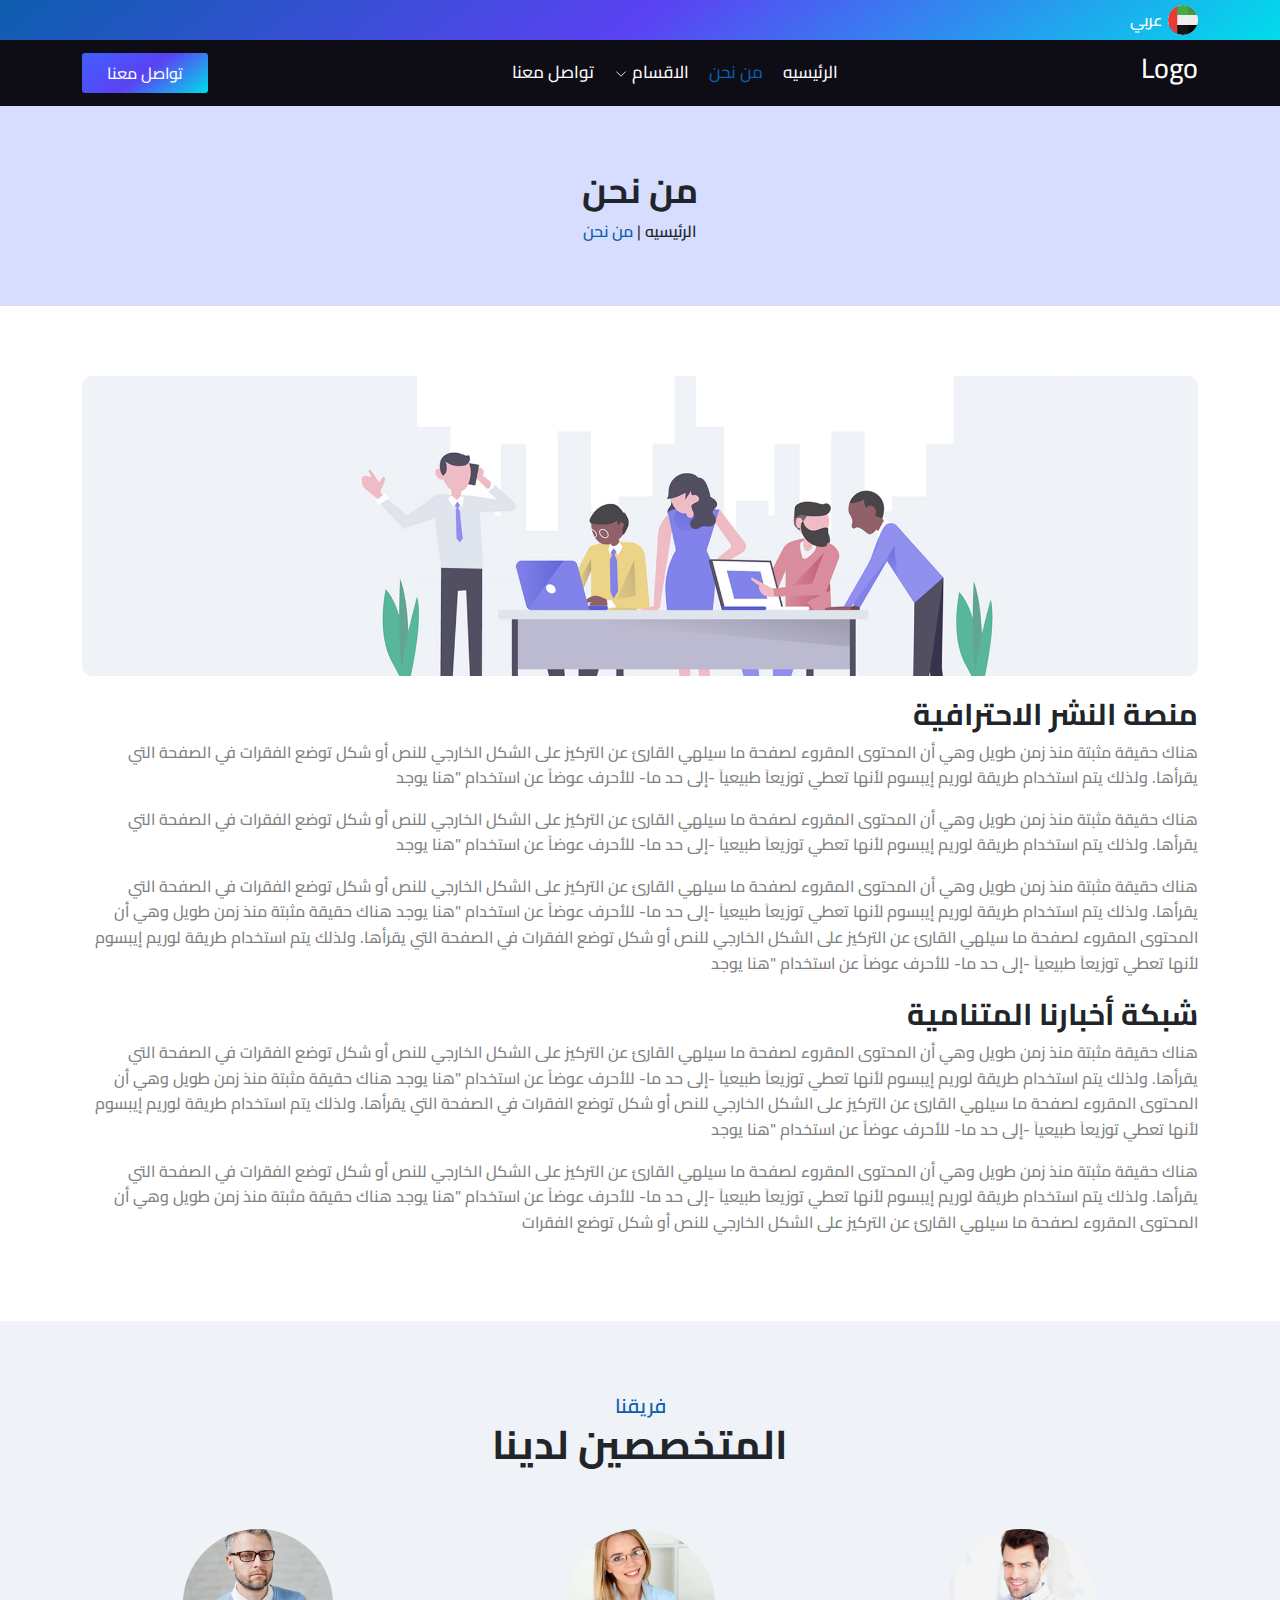
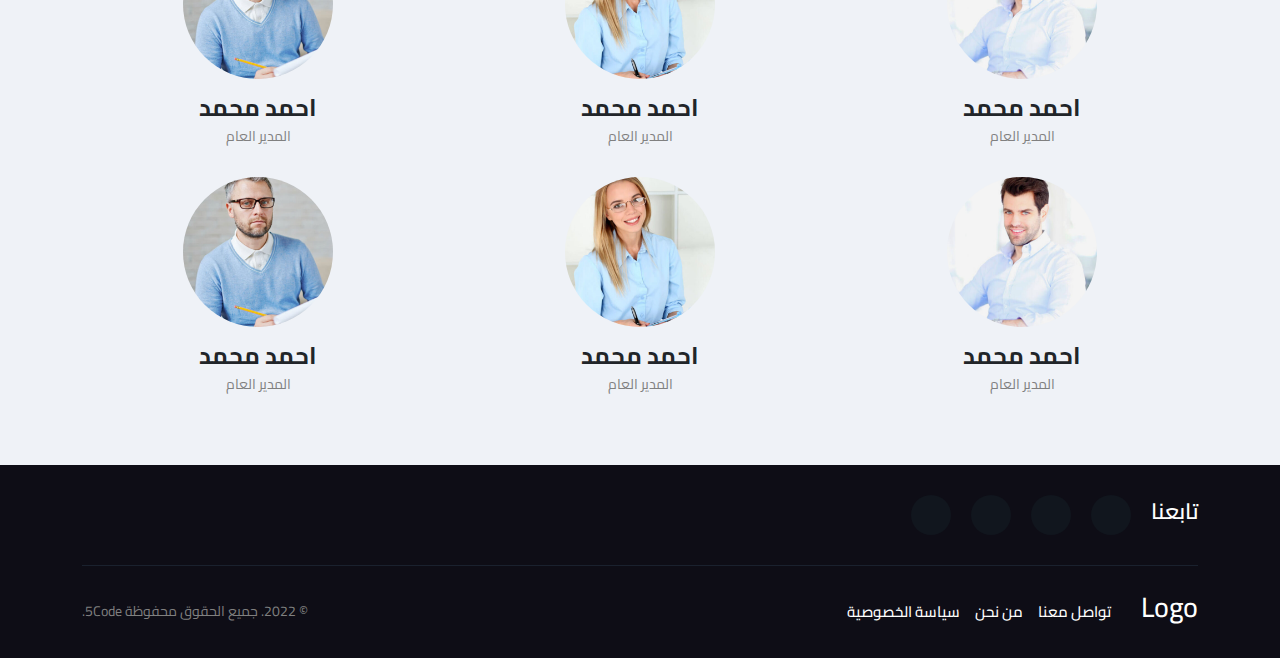
==== about-us.html @ e907c0a8 "commit" ====
<!DOCTYPE html>
<html lang="en" dir="rtl">
  <head>
    <meta charset="UTF-8" />
    <meta name="viewport" content="width=device-width, initial-scale=1.0" />
    <title>Blog Project</title>
    <link rel="stylesheet" href="css/style.css" />
    <link
      rel="stylesheet"
      href="https://cdnjs.cloudflare.com/ajax/libs/font-awesome/6.4.0/css/all.min.css"
      integrity="sha512-iecdLmaskl7CVkqkXNQ/ZH/XLlvWZOJyj7Yy7tcenmpD1ypASozpmT/E0iPtmFIB46ZmdtAc9eNBvH0H/ZpiBw=="
      crossorigin="anonymous"
      referrerpolicy="no-referrer"
    />
    <!-- bootstarp -->
    <link rel="stylesheet" href="css/bootstrap.css" />
    <script src="js/bootstrap.js"></script>
  </head>
  <body>
    <!-- start mini header -->
    <div class="mini_header">
      <div class="container">
        <div class="line">
          <div class="left">
            <div class="lang_list">
              <div class="head">
                <img src="images/ar-lang.svg" alt="lang-img" loading="lazy" />
                <span>عربي</span>
              </div>
              <div class="list">
                <div class="item">
                  <img src="images/en-lang.svg" alt="lang-img" loading="lazy" />
                  <span>English</span>
                </div>
                <div class="item">
                  <img src="images/ar-lang.svg" alt="lang-img" loading="lazy" />
                  <span>عربي</span>
                </div>
              </div>
            </div>
          </div>
          <div class="right">
            <div class="social_media">
              <a href="#">
                <i class="fa-brands fa-facebook-f"></i>
              </a>
              <a href="#">
                <i class="fa-brands fa-twitter"></i>
              </a>
              <a href="#">
                <i class="fa-brands fa-instagram"></i>
              </a>
              <a href="#">
                <i class="fa-brands fa-youtube"></i>
              </a>
            </div>
          </div>
        </div>
      </div>
    </div>
    <!-- end mini header -->

    <!-- start header -->
    <header>
      <div class="container">
        <div class="logo">
          <h3>Logo</h3>
        </div>

        <div class="links">
          <a href="index.html" class="link">الرئيسيه</a>
          <a href="about-us.html" class="link active">من نحن</a>
          <div class="link_list">
            <div class="link">
              الاقسام
              <svg
                xmlns="http://www.w3.org/2000/svg"
                fill="none"
                viewBox="0 0 24 24"
                stroke-width="1.5"
                stroke="currentColor"
                class="w-6 h-6"
              >
                <path
                  stroke-linecap="round"
                  stroke-linejoin="round"
                  d="M19.5 8.25l-7.5 7.5-7.5-7.5"
                />
              </svg>
            </div>

            <div class="list">
              <a href="category.html" class="item">تكنولوجيا</a>
              <a href="category.html" class="item">رياده الاعمال</a>
              <a href="category.html" class="item">Market</a>
              <a href="category.html" class="item">Life Style</a>
            </div>
          </div>

          <a href="contact-us.html" class="link">تواصل معنا</a>
        </div>

        <div class="info_header">
          <a href="contact-us.html" class="btn_contact">تواصل معنا</a>
          <span class="btn_menu icon_menu">
            <i class="fa-solid fa-bars"></i>
          </span>
        </div>
      </div>
    </header>
    <!-- end header -->

    <!-- start menu mobile -->
    <div class="overflow"></div>
    <div class="menu_mobile">
      <div class="head">
        <img src="images/logo.svg" alt="" />

        <i class="fa-solid fa-xmark btn_close_menu"></i>
      </div>
      <div class="links">
        <div class="links">
          <a href="index.html" class="link">الرئيسيه</a>
          <a href="about-us.html" class="link active">من نحن</a>
          <div class="link_list">
            <div class="link">
              الاقسام
              <svg
                xmlns="http://www.w3.org/2000/svg"
                fill="none"
                viewBox="0 0 24 24"
                stroke-width="1.5"
                stroke="currentColor"
                class="w-6 h-6"
              >
                <path
                  stroke-linecap="round"
                  stroke-linejoin="round"
                  d="M19.5 8.25l-7.5 7.5-7.5-7.5"
                />
              </svg>
            </div>

            <div class="list">
              <a href="#" class="item">تكنولوجيا</a>
              <a href="#" class="item">رياده الاعمال</a>
              <a href="#" class="item">Market</a>
              <a href="#" class="item">Life Style</a>
            </div>
          </div>
          <a href="contact-us.html" class="link">تواصل معنا</a>
        </div>
      </div>
      <a href="applications.html" class="btn_contact">تواصل معنا</a>
    </div>
    <!-- end menu mobile -->

    <!-- start main_head section -->
    <div class="main_head">
      <div class="container">
        <div class="content">
          <h3>من نحن</h3>
          <p>
            <a href="index.html">الرئيسيه</a> |
            <a href="about-us.html">من نحن</a>
          </p>
        </div>
      </div>
    </div>
    <!-- end main_head section -->

    <!-- start info about -->
    <div class="info_about">
      <div class="container">
        <div class="line">
          <div class="image">
            <img src="images/about_page_title.png" alt="" loading="lazy" />
          </div>

          <div class="text">
            <h2 class="title">منصة النشر الاحترافية</h2>
            <p class="desc">
              هناك حقيقة مثبتة منذ زمن طويل وهي أن المحتوى المقروء لصفحة ما
              سيلهي القارئ عن التركيز على الشكل الخارجي للنص أو شكل توضع الفقرات
              في الصفحة التي يقرأها. ولذلك يتم استخدام طريقة لوريم إيبسوم لأنها
              تعطي توزيعاَ طبيعياَ -إلى حد ما- للأحرف عوضاً عن استخدام "هنا يوجد
            </p>
            <p class="desc">
              هناك حقيقة مثبتة منذ زمن طويل وهي أن المحتوى المقروء لصفحة ما
              سيلهي القارئ عن التركيز على الشكل الخارجي للنص أو شكل توضع الفقرات
              في الصفحة التي يقرأها. ولذلك يتم استخدام طريقة لوريم إيبسوم لأنها
              تعطي توزيعاَ طبيعياَ -إلى حد ما- للأحرف عوضاً عن استخدام "هنا يوجد
            </p>
            <p class="desc">
              هناك حقيقة مثبتة منذ زمن طويل وهي أن المحتوى المقروء لصفحة ما
              سيلهي القارئ عن التركيز على الشكل الخارجي للنص أو شكل توضع الفقرات
              في الصفحة التي يقرأها. ولذلك يتم استخدام طريقة لوريم إيبسوم لأنها
              تعطي توزيعاَ طبيعياَ -إلى حد ما- للأحرف عوضاً عن استخدام "هنا يوجد
              هناك حقيقة مثبتة منذ زمن طويل وهي أن المحتوى المقروء لصفحة ما
              سيلهي القارئ عن التركيز على الشكل الخارجي للنص أو شكل توضع الفقرات
              في الصفحة التي يقرأها. ولذلك يتم استخدام طريقة لوريم إيبسوم لأنها
              تعطي توزيعاَ طبيعياَ -إلى حد ما- للأحرف عوضاً عن استخدام "هنا يوجد
            </p>
          </div>
          <div class="text">
            <h2 class="title">شبكة أخبارنا المتنامية</h2>
            <p class="desc">
              هناك حقيقة مثبتة منذ زمن طويل وهي أن المحتوى المقروء لصفحة ما
              سيلهي القارئ عن التركيز على الشكل الخارجي للنص أو شكل توضع الفقرات
              في الصفحة التي يقرأها. ولذلك يتم استخدام طريقة لوريم إيبسوم لأنها
              تعطي توزيعاَ طبيعياَ -إلى حد ما- للأحرف عوضاً عن استخدام "هنا يوجد
              هناك حقيقة مثبتة منذ زمن طويل وهي أن المحتوى المقروء لصفحة ما
              سيلهي القارئ عن التركيز على الشكل الخارجي للنص أو شكل توضع الفقرات
              في الصفحة التي يقرأها. ولذلك يتم استخدام طريقة لوريم إيبسوم لأنها
              تعطي توزيعاَ طبيعياَ -إلى حد ما- للأحرف عوضاً عن استخدام "هنا يوجد
            </p>

            <p class="desc">
              هناك حقيقة مثبتة منذ زمن طويل وهي أن المحتوى المقروء لصفحة ما
              سيلهي القارئ عن التركيز على الشكل الخارجي للنص أو شكل توضع الفقرات
              في الصفحة التي يقرأها. ولذلك يتم استخدام طريقة لوريم إيبسوم لأنها
              تعطي توزيعاَ طبيعياَ -إلى حد ما- للأحرف عوضاً عن استخدام "هنا يوجد
              هناك حقيقة مثبتة منذ زمن طويل وهي أن المحتوى المقروء لصفحة ما
              سيلهي القارئ عن التركيز على الشكل الخارجي للنص أو شكل توضع الفقرات
            </p>
          </div>
        </div>
      </div>
    </div>
    <!-- end info about -->

    <!-- start about team-->
    <div class="about_team">
      <div class="container">
        <div class="text-center">
          <div class="subtitle">فريقنا</div>
          <h3 class="title">المتخصصين لدينا</h3>
        </div>
        <div class="boxs">
          <div class="box">
            <img src="images/team1.jpg" alt="team" loading="lazy" />
            <div class="text">
              <h4>احمد محمد</h4>
              <span> المدير العام </span>
            </div>
          </div>
          <div class="box">
            <img src="images/team2.jpg" alt="team" loading="lazy" />
            <div class="text">
              <h4>احمد محمد</h4>
              <span> المدير العام </span>
            </div>
          </div>
          <div class="box">
            <img src="images/team3.jpg" alt="team" loading="lazy" />
            <div class="text">
              <h4>احمد محمد</h4>
              <span> المدير العام </span>
            </div>
          </div>
          <div class="box">
            <img src="images/team1.jpg" alt="team" loading="lazy" />
            <div class="text">
              <h4>احمد محمد</h4>
              <span> المدير العام </span>
            </div>
          </div>
          <div class="box">
            <img src="images/team2.jpg" alt="team" loading="lazy" />
            <div class="text">
              <h4>احمد محمد</h4>
              <span> المدير العام </span>
            </div>
          </div>
          <div class="box">
            <img src="images/team3.jpg" alt="team" loading="lazy" />
            <div class="text">
              <h4>احمد محمد</h4>
              <span> المدير العام </span>
            </div>
          </div>
        </div>
      </div>
    </div>
    <!-- end our team -->

    <!-- start footer -->
    <footer>
      <div class="container">
        <div class="footer_top">
          <h4>تابعنا</h4>
          <div class="social_media">
            <a href="#">
              <i class="fa-brands fa-facebook-f"></i>
            </a>
            <a href="#">
              <i class="fa-brands fa-twitter"></i>
            </a>
            <a href="#">
              <i class="fa-brands fa-instagram"></i>
            </a>
            <a href="#">
              <i class="fa-brands fa-youtube"></i>
            </a>
          </div>
        </div>
        <div class="footer_bottom">
          <div class="info">
            <div class="logo">
              <h3>Logo</h3>
            </div>
            <div class="links">
              <a href="contact.html" class="link">تواصل معنا</a>
              <a href="about-us.html" class="link">من نحن</a>
              <a href="privacy-policy.html" class="link">سياسة الخصوصية</a>
            </div>
          </div>
          <p>© 2022. جميع الحقوق محفوظة 5Code.</p>
        </div>
      </div>
    </footer>
    <!-- end footr -->

    <script src="js/main.js"></script>
  </body>
</html>
---- css/style.css ----
@charset "UTF-8";@import url("https://fonts.googleapis.com/css2?family=Cairo:wght@200;300;400;500;600;700;800;900&family=Poppins:wght@300;400;500;600;700&display=swap");.mini_header{padding:5px 0;background:#0d5eaf;background:linear-gradient(144deg,#0d5eaf,#5b42f3 50%,#00ddeb);color:white}.mini_header .line{display:-webkit-box;display:-ms-flexbox;display:flex;-webkit-box-align:center;-ms-flex-align:center;align-items:center;-webkit-box-pack:justify;-ms-flex-pack:justify;justify-content:space-between}.mini_header .line .left .lang_list{position:relative}.mini_header .line .left .lang_list .head{cursor:pointer;display:-webkit-box;display:-ms-flexbox;display:flex;-webkit-box-align:center;-ms-flex-align:center;align-items:center;gap:6px}.mini_header .line .left .lang_list .head img{width:30px;height:30px;border-radius:50%}.mini_header .line .left .lang_list .head span{font-weight:600}.mini_header .line .left .lang_list .list{position:absolute;top:35px;right:0;padding:8px;border-radius:6px;-webkit-box-shadow:0px 3px 9px rgb(206,208,221);box-shadow:0px 3px 9px rgb(206,208,221);min-width:170px;z-index:5;background-color:white;display:none;color:black}.mini_header .line .left .lang_list .list.active{display:block}.mini_header .line .left .lang_list .list.list2{z-index:15}.mini_header .line .left .lang_list .list .item{display:-webkit-box;display:-ms-flexbox;display:flex;-webkit-box-align:center;-ms-flex-align:center;align-items:center;-webkit-box-pack:center;-ms-flex-pack:center;justify-content:center;gap:10px;cursor:pointer}.mini_header .line .left .lang_list .list .item:not(:last-child){margin-bottom:15px}.mini_header .line .left .lang_list .list .item img{width:25px;height:25px;border-radius:50%}.mini_header .line .left .lang_list .list .title{font-size:22px;font-weight:500}.mini_header .line .left .lang_list .list .profile{display:-webkit-box;display:-ms-flexbox;display:flex;-webkit-box-align:center;-ms-flex-align:center;align-items:center;gap:15px}.mini_header .line .left .lang_list .list .profile img{width:80px;height:80px;border-radius:50%}.mini_header .line .left .lang_list .list .profile .text .name{font-weight:500}.mini_header .line .left .lang_list .list .profile .text .email{display:-webkit-box;display:-ms-flexbox;display:flex;-webkit-box-align:center;-ms-flex-align:center;align-items:center;gap:5px;font-size:15px;color:gray;margin-top:4px}.mini_header .line .right .social_media{display:-webkit-box;display:-ms-flexbox;display:flex;-webkit-box-align:center;-ms-flex-align:center;align-items:center;gap:15px}.mini_header .line .right .social_media i{font-size:17px}@media (max-width:768px){.mini_header{padding:7px 0}.mini_header .line .left .lang_list .head img{width:25px;height:25px;border-radius:50%}.mini_header .line .left .lang_list .head span{font-size:15px}.mini_header .line .right .social_media a i{font-size:13px}}header{background-color:#0e0d16!important;color:white!important}header .container{display:-webkit-box;display:-ms-flexbox;display:flex;-webkit-box-align:center;-ms-flex-align:center;align-items:center;-webkit-box-pack:justify;-ms-flex-pack:justify;justify-content:space-between}header .container .logo img{width:75px}header .container .links{display:-webkit-box;display:-ms-flexbox;display:flex;-webkit-box-align:center;-ms-flex-align:center;align-items:center;gap:20px}header .container .links .link{font-weight:500;font-size:17px;height:100%;padding:20px 0px;cursor:pointer}header .container .links .link svg{width:14px}header .container .links .link.active,header .container .links .link:hover{color:#0d5eaf!important}header .container .links .link_list{position:relative}header .container .links .link_list:hover .list{opacity:1;z-index:100;top:60px}header .container .links .link_list .list{position:absolute;top:80px;left:50%;-webkit-transform:translateX(-50%);transform:translateX(-50%);background-color:white;font-weight:600;padding:8px 10px;border-radius:5px;width:170px;border:1px solid #e2e2e2;opacity:0;z-index:-1;-webkit-transition:all 0.4s;transition:all 0.4s}header .container .links .link_list .list .item{display:block;font-weight:600;color:#37373c!important}header .container .links .link_list .list .item:hover{color:#0d5eaf!important}header .container .links .link_list .list .item:not(:last-child){margin-bottom:10px}header .container .info_header{display:-webkit-box;display:-ms-flexbox;display:flex;-webkit-box-align:center;-ms-flex-align:center;align-items:center;gap:20px}header .container .info_header .lnag{display:-webkit-box;display:-ms-flexbox;display:flex;-webkit-box-align:center;-ms-flex-align:center;align-items:center;gap:10px}header .container .info_header .lnag i{font-size:20px}header .container .info_header .btn_contact{background:linear-gradient(144deg,#405fff,#5b42f3 50%,#00ddeb);color:white;font-weight:500;border:none;padding:8px 25px;border-radius:3px}header .container .info_header .btn_contact:hover{color:#0d5eaf;border:1px solid #0d5eaf;background-color:transparent}header .container .info_header .btn_menu{display:none}@media (max-width:768px){header{padding:8px}header .container .logo img{width:55px}header .container .links{display:none}header .container .info_header .lnag i{font-size:18px}header .container .info_header .lnag span{font-size:14px}header .container .info_header .btn_contact{padding:5px 15px;font-size:14px;display:none}header .container .info_header .btn_menu{display:block;cursor:pointer}header .container .info_header .btn_menu svg{width:25px}}.main_head{height:200px;background-color:rgba(189,200,254,0.6117647059)}.main_head .container{height:100%;display:-webkit-box;display:-ms-flexbox;display:flex;-webkit-box-align:center;-ms-flex-align:center;align-items:center;-webkit-box-pack:center;-ms-flex-pack:center;justify-content:center}.main_head .container h3{font-size:35px;font-weight:700}.main_head .container p{margin-bottom:0;text-align:center}.main_head .container p a{font-weight:600}.main_head .container p a:last-child{color:#0d5eaf!important}.overflow{position:fixed;top:0;left:0;height:100%;width:100%;background-color:rgba(0,0,0,0.393);z-index:998;display:none}.overflow.active{display:block}.menu_mobile{padding:20px;color:#0e0d16;position:fixed;top:0;left:-100%;width:300px;height:100%;background-color:white;z-index:999;-webkit-transition:all 0.4s;transition:all 0.4s}.menu_mobile.active{left:0}.menu_mobile .head{display:-webkit-box;display:-ms-flexbox;display:flex;-webkit-box-align:center;-ms-flex-align:center;align-items:center;-webkit-box-pack:justify;-ms-flex-pack:justify;justify-content:space-between;margin-bottom:30px}.menu_mobile .head img{width:50px}.menu_mobile .head i{font-size:22px;cursor:pointer}.menu_mobile .links .link{font-size:20px;font-weight:500;display:block;margin-bottom:15px}.menu_mobile .links .link svg{width:17px;color:gray}.menu_mobile .links .link.active{color:#0d5eaf!important}.menu_mobile .links .link_list{position:relative}.menu_mobile .links .link_list:hover .list{opacity:1;z-index:100;top:60px}.menu_mobile .links .link_list .list{position:absolute;top:80px;left:50%;-webkit-transform:translateX(-50%);transform:translateX(-50%);background-color:white;font-weight:600;padding:8px 10px;border-radius:5px;width:170px;border:1px solid #e2e2e2;opacity:0;z-index:-1;-webkit-transition:all 0.4s;transition:all 0.4s}.menu_mobile .links .link_list .list .item{display:block;font-weight:600;color:#37373c!important}.menu_mobile .links .link_list .list .item:hover{color:#0d5eaf!important}.menu_mobile .links .link_list .list .item:not(:last-child){margin-bottom:10px}.menu_mobile .btn_contact{background:linear-gradient(144deg,#405fff,#5b42f3 50%,#00ddeb);color:white!important;font-weight:500;border:none;padding:6px 20px;border-radius:6px;font-size:15px;margin-top:10px;display:inline-block}footer{background-color:#0e0d16;color:white}footer .footer_top{padding:30px 0;border-bottom:1px solid rgb(26,33,46);display:-webkit-box;display:-ms-flexbox;display:flex;-webkit-box-align:center;-ms-flex-align:center;align-items:center;gap:20px}footer .footer_top h4{font-weight:600;font-size:22px}footer .footer_top .social_media{display:-webkit-box;display:-ms-flexbox;display:flex;-webkit-box-align:center;-ms-flex-align:center;align-items:center;gap:20px}footer .footer_top .social_media a{width:40px;height:40px;border-radius:50%;display:-webkit-box;display:-ms-flexbox;display:flex;-webkit-box-align:center;-ms-flex-align:center;align-items:center;-webkit-box-pack:center;-ms-flex-pack:center;justify-content:center;background-color:#11161e;color:#0d5eaf!important}footer .footer_bottom{display:-webkit-box;display:-ms-flexbox;display:flex;-webkit-box-align:center;-ms-flex-align:center;align-items:center;-webkit-box-pack:justify;-ms-flex-pack:justify;justify-content:space-between;gap:10px;padding:25px 0}footer .footer_bottom .info{display:-webkit-box;display:-ms-flexbox;display:flex;-webkit-box-align:center;-ms-flex-align:center;align-items:center;gap:30px}footer .footer_bottom .info .links{display:-webkit-box;display:-ms-flexbox;display:flex;-webkit-box-align:center;-ms-flex-align:center;align-items:center;gap:15px;font-weight:500}footer .footer_bottom .info .links a{font-size:15px}footer .footer_bottom .info .links a:hover{color:#0d5eaf!important}footer .footer_bottom p{font-size:14px;margin-bottom:0;color:gray}@media (max-width:768px){footer .footer_top{-webkit-box-orient:vertical;-webkit-box-direction:normal;-ms-flex-direction:column;flex-direction:column;gap:10px}footer .footer_top h4{font-size:20px;margin-bottom:2px}footer .footer_bottom{-webkit-box-orient:vertical;-webkit-box-direction:normal;-ms-flex-direction:column;flex-direction:column;-webkit-box-pack:center;-ms-flex-pack:center;justify-content:center}footer .footer_bottom .info{-webkit-box-orient:vertical;-webkit-box-direction:normal;-ms-flex-direction:column;flex-direction:column;gap:10px}footer .footer_bottom .info .logo h3{margin-bottom:0}footer .footer_bottom .info .links{gap:12px}}.ad_space{height:200px;display:-webkit-box;display:-ms-flexbox;display:flex;-webkit-box-align:center;-ms-flex-align:center;align-items:center;-webkit-box-pack:center;-ms-flex-pack:center;justify-content:center}.hero_section{height:75vh}.hero_section .swiper{height:100%}.hero_section .swiper .swiper-wrapper{height:100%}.hero_section .swiper .swiper-wrapper .swiper-slide{height:100%}.hero_section .swiper .swiper-wrapper .swiper-slide .item{height:100%;background-image:url(../images/swiper-img3.jpg);background-size:cover;background-repeat:no-repeat;background-position:center;position:relative;display:-webkit-box;display:-ms-flexbox;display:flex;-webkit-box-align:center;-ms-flex-align:center;align-items:center;-webkit-box-pack:center;-ms-flex-pack:center;justify-content:center;color:white}.hero_section .swiper .swiper-wrapper .swiper-slide .item:before{content:"";position:absolute;width:100%;height:100%;background:-webkit-gradient(linear,left top,left bottom,color-stop(0,transparent),to(rgba(49,49,49,0.5)));background:linear-gradient(to bottom,transparent 0,rgba(49,49,49,0.5) 100%)}.hero_section .swiper .swiper-wrapper .swiper-slide .item .content{position:relative;z-index:20;text-align:center}.hero_section .swiper .swiper-wrapper .swiper-slide .item .content .type{padding:4px 11px;border-radius:4px;color:white;background-color:#6b34ba;width:-webkit-fit-content;width:-moz-fit-content;width:fit-content;margin:auto;font-size:13px;font-weight:500;margin-bottom:10px}.hero_section .swiper .swiper-wrapper .swiper-slide .item .content .title{font-size:40px;font-weight:600;max-width:700px;margin:auto;margin-bottom:15px}.hero_section .swiper .swiper-wrapper .swiper-slide .item .content .details{display:-webkit-box;display:-ms-flexbox;display:flex;-webkit-box-align:center;-ms-flex-align:center;align-items:center;-webkit-box-pack:center;-ms-flex-pack:center;justify-content:center;gap:20px}.hero_section .swiper .swiper-wrapper .swiper-slide .item .content .details .author{display:-webkit-box;display:-ms-flexbox;display:flex;-webkit-box-align:center;-ms-flex-align:center;align-items:center;gap:5px}.hero_section .swiper .swiper-wrapper .swiper-slide .item .content .details .author img{width:30px;height:30px;border-radius:50%}.hero_section .swiper .swiper-wrapper .swiper-slide .item .content .details .author span{font-weight:500;font-size:15px}.hero_section .swiper .swiper-wrapper .swiper-slide .item .content .details .date{display:-webkit-box;display:-ms-flexbox;display:flex;-webkit-box-align:center;-ms-flex-align:center;align-items:center;gap:5px}.hero_section .swiper .swiper-wrapper .swiper-slide .item .content .details .date span{font-size:14px;font-weight:500}.hero_section .swiper .swiper-wrapper .swiper-slide:nth-child(2) .item{background-image:url(../images/swiper-img.jpg)}.hero_section .swiper .swiper-wrapper .swiper-slide:nth-child(2) .item .content .type{background-color:#f74539}.hero_section .swiper .swiper-wrapper .swiper-slide:nth-child(3) .item{background-image:url(../images/swiper-img2.jpg)}.hero_section .swiper .swiper-wrapper .swiper-slide:nth-child(3) .item .content .type{background-color:#d66300}.hero_section .swiper .swiper-button-next,.hero_section .swiper .swiper-button-prev{color:#fff;background:rgba(255,255,255,0.2);cursor:pointer;z-index:1;font-size:20px;width:50px;height:50px;line-height:50px;position:absolute;text-align:center;top:50%;-webkit-transform:translateY(-50%);transform:translateY(-50%);border-radius:100px;opacity:1!important}.hero_section .swiper .swiper-button-next:after,.hero_section .swiper .swiper-button-prev:after{font-size:17px}.hero_section .swiper .swiper-pagination .swiper-pagination-bullet-active{background:#0d5eaf}@media (max-width:768px){.hero_section{height:70vh}.hero_section .swiper .swiper-wrapper .swiper-slide .item .content .type{padding:2px 10px;font-size:12px;margin-bottom:5px}.hero_section .swiper .swiper-wrapper .swiper-slide .item .content .title{font-size:28px;margin-bottom:7px}.hero_section .swiper .swiper-button-next,.hero_section .swiper .swiper-button-prev{width:35px;height:35px;line-height:35px}}.trending_topics{padding:50px 0}.trending_topics .title{font-weight:700;margin-bottom:30px}.trending_topics .boxs{display:-ms-grid;display:grid;grid-template-columns:repeat(auto-fill,minmax(180px,1fr));gap:25px}.trending_topics .boxs .box{height:180px;position:relative;border-radius:12px;overflow:hidden;color:white!important}.trending_topics .boxs .box img{width:100%;height:100%;-o-object-fit:cover;object-fit:cover}.trending_topics .boxs .box .text{position:absolute;bottom:20px;left:50%;-webkit-transform:translateX(-50%);transform:translateX(-50%)}.trending_topics .boxs .box .text h3{font-size:20px}@media (max-width:768px){.trending_topics{padding:30px 0}.trending_topics .title{font-size:20px}.trending_topics .boxs{grid-template-columns:repeat(auto-fill,minmax(150px,1fr));gap:15px}.trending_topics .boxs .box{height:150px}.trending_topics .boxs .box .text{bottom:10px}.trending_topics .boxs .box .text h3{font-size:18px}}.main_content_page{padding:60px 0}.main_content_page .line{display:-webkit-box;display:-ms-flexbox;display:flex;gap:30px}.main_content_page .line .left{width:30%}.main_content_page .line .left .videos_category{position:sticky;top:10px}.main_content_page .line .left .videos_category .swiper{height:380px;border-radius:10px}.main_content_page .line .left .videos_category .swiper .swiper-wrapper{height:100%}.main_content_page .line .left .videos_category .swiper .swiper-wrapper .swiper-slide{height:100%}.main_content_page .line .left .videos_category .swiper .swiper-wrapper .swiper-slide .item{height:100%;background-image:url(../images/swiper-img3.jpg);background-size:cover;background-repeat:no-repeat;background-position:center;position:relative;display:-webkit-box;display:-ms-flexbox;display:flex;-webkit-box-align:center;-ms-flex-align:center;align-items:center;-webkit-box-pack:center;-ms-flex-pack:center;justify-content:center;color:white!important;position:relative}.main_content_page .line .left .videos_category .swiper .swiper-wrapper .swiper-slide .item:before{content:"";position:absolute;width:100%;height:100%;background:-webkit-gradient(linear,left top,left bottom,color-stop(0,transparent),to(rgba(49,49,49,0.5)));background:linear-gradient(to bottom,transparent 0,rgba(49,49,49,0.5) 100%)}.main_content_page .line .left .videos_category .swiper .swiper-wrapper .swiper-slide .item .icon_play{position:absolute;top:50%;left:50%;-webkit-transform:translate(-50%,-50%);transform:translate(-50%,-50%)}.main_content_page .line .left .videos_category .swiper .swiper-wrapper .swiper-slide .item .icon_play svg{width:35px}.main_content_page .line .left .videos_category .swiper .swiper-wrapper .swiper-slide .item .content{position:relative;display:-webkit-box;display:-ms-flexbox;display:flex;z-index:20;-webkit-box-orient:vertical;-webkit-box-direction:normal;-ms-flex-direction:column;flex-direction:column;-webkit-box-pack:end;-ms-flex-pack:end;justify-content:end;height:100%;padding:10px}.main_content_page .line .left .videos_category .swiper .swiper-wrapper .swiper-slide .item .content .type{padding:3px 10px;border-radius:4px;color:white;background-color:#6b34ba;width:-webkit-fit-content;width:-moz-fit-content;width:fit-content;margin:auto;font-size:11px;font-weight:500;margin-bottom:10px;position:absolute;top:10px;left:10px}.main_content_page .line .left .videos_category .swiper .swiper-wrapper .swiper-slide .item .content .title{font-size:20px;font-weight:600;max-width:700px;margin-bottom:5px}.main_content_page .line .left .videos_category .swiper .swiper-wrapper .swiper-slide .item .content .details{display:-webkit-box;display:-ms-flexbox;display:flex;-webkit-box-align:center;-ms-flex-align:center;align-items:center;gap:10px}.main_content_page .line .left .videos_category .swiper .swiper-wrapper .swiper-slide .item .content .details .author{display:-webkit-box;display:-ms-flexbox;display:flex;-webkit-box-align:center;-ms-flex-align:center;align-items:center;gap:5px}.main_content_page .line .left .videos_category .swiper .swiper-wrapper .swiper-slide .item .content .details .author img{width:20px;height:20px;border-radius:50%}.main_content_page .line .left .videos_category .swiper .swiper-wrapper .swiper-slide .item .content .details .author span{font-weight:500;font-size:14px}.main_content_page .line .left .videos_category .swiper .swiper-wrapper .swiper-slide .item .content .details .date{display:-webkit-box;display:-ms-flexbox;display:flex;-webkit-box-align:center;-ms-flex-align:center;align-items:center;gap:5px}.main_content_page .line .left .videos_category .swiper .swiper-wrapper .swiper-slide .item .content .details .date i{font-size:13px}.main_content_page .line .left .videos_category .swiper .swiper-wrapper .swiper-slide .item .content .details .date span{font-size:13px;font-weight:500}.main_content_page .line .left .videos_category .swiper .swiper-wrapper .swiper-slide:nth-child(2) .item{background-image:url(../images/swiper-img.jpg)}.main_content_page .line .left .videos_category .swiper .swiper-wrapper .swiper-slide:nth-child(2) .item .content .type{background-color:#f74539}.main_content_page .line .left .videos_category .swiper .swiper-wrapper .swiper-slide:nth-child(3) .item{background-image:url(../images/swiper-img2.jpg)}.main_content_page .line .left .videos_category .swiper .swiper-wrapper .swiper-slide:nth-child(3) .item .content .type{background-color:#d66300}.main_content_page .line .left .videos_category .swiper .swiper-button-next,.main_content_page .line .left .videos_category .swiper .swiper-button-prev{color:#fff;background:rgba(255,255,255,0.2);cursor:pointer;z-index:1;font-size:20px;width:30px;height:30px;line-height:30px;position:absolute;text-align:center;top:50%;-webkit-transform:translateY(-50%);transform:translateY(-50%);border-radius:100px;opacity:1!important}.main_content_page .line .left .videos_category .swiper .swiper-button-next:after,.main_content_page .line .left .videos_category .swiper .swiper-button-prev:after{font-size:15px}.main_content_page .line .left .videos_category .swiper .swiper-pagination .swiper-pagination-bullet-active{background:#0d5eaf}.main_content_page .line .left .reader_comments{margin-top:40px;padding:20px;border-radius:10px;border:1px solid #dedede;background-color:#f6f6f6}.main_content_page .line .left .reader_comments .title{font-weight:700;font-size:22px;margin-bottom:15px}.main_content_page .line .left .reader_comments .items .item:not(:last-child){padding-bottom:15px;margin-bottom:10px;border-bottom:1px solid #dedede}.main_content_page .line .left .reader_comments .items .item .text_comment{font-size:16px;font-weight:600;color:gray}.main_content_page .line .left .reader_comments .items .item .profile{display:-webkit-box;display:-ms-flexbox;display:flex;-webkit-box-align:center;-ms-flex-align:center;align-items:center;gap:10px}.main_content_page .line .left .reader_comments .items .item .profile img{width:35px;height:35px;border-radius:50%}.main_content_page .line .left .reader_comments .items .item .profile h6{font-weight:700;font-size:15px;margin-bottom:4px}.main_content_page .line .left .reader_comments .items .item .profile span{font-size:12px;color:gray}.main_content_page .line .right{width:70%}.main_content_page .line .right .category{border-radius:15px;padding:20px;border:1px solid #dedede}.main_content_page .line .right .category:not(:last-child){margin-bottom:35px}.main_content_page .line .right .category .title{margin-bottom:15px;font-weight:700}.main_content_page .line .right .category .line_category{display:-webkit-box;display:-ms-flexbox;display:flex;gap:25px}.main_content_page .line .right .category .line_category .boxs{width:40%}.main_content_page .line .right .category .line_category .boxs .box{display:-webkit-box;display:-ms-flexbox;display:flex;-webkit-box-align:center;-ms-flex-align:center;align-items:center;gap:15px}.main_content_page .line .right .category .line_category .boxs .box:not(:last-child){margin-bottom:20px}.main_content_page .line .right .category .line_category .boxs .box .type{padding:3px 10px;border-radius:4px;color:white;background-color:#6b34ba;width:-webkit-fit-content;width:-moz-fit-content;width:fit-content;font-size:10px;font-weight:500;margin-bottom:5px}.main_content_page .line .right .category .line_category .boxs .box .box_title{font-size:18px;margin-bottom:5px}.main_content_page .line .right .category .line_category .boxs .box .date{display:-webkit-box;display:-ms-flexbox;display:flex;-webkit-box-align:center;-ms-flex-align:center;align-items:center;gap:5px;color:gray}.main_content_page .line .right .category .line_category .boxs .box .date i{font-size:13px}.main_content_page .line .right .category .line_category .boxs .box .date span{font-size:14px;font-weight:500}.main_content_page .line .right .category .line_category .boxs .box .image img{border-radius:10px;width:110px;height:110px;-webkit-transition:all 0.3s;transition:all 0.3s;-o-object-fit:cover;object-fit:cover}.main_content_page .line .right .category .line_category .main_box{width:60%;position:relative}.main_content_page .line .right .category .line_category .main_box .image img{width:100%;height:250px;border-radius:10px;-o-object-fit:cover;object-fit:cover}.main_content_page .line .right .category .line_category .main_box .text{margin-top:10px}.main_content_page .line .right .category .line_category .main_box .text .type{position:absolute;top:10px;left:10px;padding:2px 15px;border-radius:5px;background:linear-gradient(144deg,#0d5eaf,#5b42f3 50%,#00ddeb);color:white}.main_content_page .line .right .category .line_category .main_box .text .details{display:-webkit-box;display:-ms-flexbox;display:flex;-webkit-box-align:center;-ms-flex-align:center;align-items:center;gap:20px;margin-bottom:15px}.main_content_page .line .right .category .line_category .main_box .text .details .author{display:-webkit-box;display:-ms-flexbox;display:flex;-webkit-box-align:center;-ms-flex-align:center;align-items:center;gap:5px}.main_content_page .line .right .category .line_category .main_box .text .details .author img{width:30px;height:30px;border-radius:50%}.main_content_page .line .right .category .line_category .main_box .text .details .author span{font-weight:500;font-size:15px}.main_content_page .line .right .category .line_category .main_box .text .details .date{display:-webkit-box;display:-ms-flexbox;display:flex;-webkit-box-align:center;-ms-flex-align:center;align-items:center;gap:5px;color:gray}.main_content_page .line .right .category .line_category .main_box .text .details .date i{font-size:13px}.main_content_page .line .right .category .line_category .main_box .text .details .date span{font-size:14px;font-weight:500}.main_content_page .line .right .category .line_category .main_box .text .box_title{font-size:25px;font-weight:700}.main_content_page .line .right .category .line_category .main_box .text .desc{font-size:17px;color:gray}@media (max-width:991px){.main_content_page{padding:30px 0}.main_content_page .line{-webkit-box-orient:vertical;-webkit-box-direction:normal;-ms-flex-direction:column;flex-direction:column}.main_content_page .line>div{width:100%!important}.main_content_page .line .left .videos_category .swiper{height:350px}.main_content_page .line .left .reader_comments{margin-top:25px;padding:15px}.main_content_page .line .left .reader_comments .title{font-size:19px;margin-bottom:10px}.main_content_page .line .left .reader_comments .items .item .text_comment{font-size:14px}.main_content_page .line .left .reader_comments .items .item h6{font-size:14px;margin-bottom:0}.main_content_page .line .right .category{padding:12px}.main_content_page .line .right .category .line_category{-webkit-box-orient:vertical;-webkit-box-direction:normal;-ms-flex-direction:column;flex-direction:column}.main_content_page .line .right .category .line_category>div{width:100%!important}.main_content_page .line .right .category .line_category .main_box .image img{height:230px}.main_content_page .line .right .category .line_category .main_box .text .box_title{font-size:21px}.main_content_page .line .right .category .line_category .main_box .text .desc{font-size:15px;margin-bottom:0}}.social_media_section{padding:50px 0}.social_media_section .title{font-weight:600;position:relative;margin-bottom:30px}.social_media_section .title:before{content:"";position:absolute;bottom:-5px;right:0;width:80px;height:2px;background-color:#0d5eaf}.social_media_section .line{display:-ms-grid;display:grid;grid-template-columns:repeat(auto-fill,minmax(350px,1fr));gap:30px}.social_media_section .line .ad-space{display:-webkit-box;display:-ms-flexbox;display:flex;-webkit-box-align:center;-ms-flex-align:center;align-items:center;-webkit-box-pack:center;-ms-flex-pack:center;justify-content:center;background-color:rgb(221,221,221);border-radius:10px}.social_media_section .line .boxs .box{position:relative}.social_media_section .line .boxs .box .image img{width:100%;height:250px;border-radius:10px;-o-object-fit:cover;object-fit:cover}.social_media_section .line .boxs .box .text{margin-top:10px}.social_media_section .line .boxs .box .text .type{position:absolute;top:10px;left:10px;padding:2px 15px;border-radius:5px;background:linear-gradient(144deg,#0d5eaf,#5b42f3 50%,#00ddeb);color:white}.social_media_section .line .boxs .box .text .details{display:-webkit-box;display:-ms-flexbox;display:flex;-webkit-box-align:center;-ms-flex-align:center;align-items:center;gap:20px;margin-bottom:15px}.social_media_section .line .boxs .box .text .details .author{display:-webkit-box;display:-ms-flexbox;display:flex;-webkit-box-align:center;-ms-flex-align:center;align-items:center;gap:5px}.social_media_section .line .boxs .box .text .details .author img{width:30px;height:30px;border-radius:50%}.social_media_section .line .boxs .box .text .details .author span{font-weight:500;font-size:15px}.social_media_section .line .boxs .box .text .details .date{display:-webkit-box;display:-ms-flexbox;display:flex;-webkit-box-align:center;-ms-flex-align:center;align-items:center;gap:5px;color:gray}.social_media_section .line .boxs .box .text .details .date i{font-size:13px}.social_media_section .line .boxs .box .text .details .date span{font-size:14px;font-weight:500}.social_media_section .line .boxs .box .text .box_title{font-size:25px;font-weight:700}.social_media_section .line .boxs .box .text .desc{font-size:17px;color:gray}.social_media_section .line .boxs .swiper-button-next,.social_media_section .line .boxs .swiper-button-prev{color:#fff;background:rgba(255,255,255,0.2);cursor:pointer;z-index:1;font-size:20px;width:30px;height:30px;line-height:30px;position:absolute;text-align:center;top:50%;-webkit-transform:translateY(-50%);transform:translateY(-50%);border-radius:100px;opacity:1!important}.social_media_section .line .boxs .swiper-button-next:after,.social_media_section .line .boxs .swiper-button-prev:after{font-size:15px}.social_media_section .line .boxs .swiper-pagination .swiper-pagination-bullet-active{background:#0d5eaf}@media (max-width:768px){.social_media_section{padding:30px 0}.social_media_section .title{font-size:20px}.social_media_section .line{grid-template-columns:repeat(auto-fill,minmax(250px,1fr));gap:20px}.social_media_section .line .boxs .box .image img{height:230px}.social_media_section .line .boxs .box .text .box_title{font-size:21px}.social_media_section .line .boxs .box .text .desc{font-size:15px;margin-bottom:0}}.category_section{padding:50px 0}.category_section .boxs{display:-ms-grid;display:grid;grid-template-columns:repeat(auto-fill,minmax(350px,1fr));gap:30px}.category_section .boxs .box{-webkit-box-orient:vertical;-webkit-box-direction:normal;-ms-flex-direction:column;flex-direction:column;gap:8px;position:relative}.category_section .boxs .box:hover .image img{-webkit-transform:scale(1.1);transform:scale(1.1)}.category_section .boxs .box:hover .title_box{color:#0d5eaf}.category_section .boxs .box .text{margin-top:10px}.category_section .boxs .box .type{font-size:14px;position:absolute;top:10px;left:10px;color:#fff;background-color:#0d5eaf;padding:3px 12px;border-radius:5px}.category_section .boxs .box .title_box{font-size:21px;font-weight:700}.category_section .boxs .box .details{display:-webkit-box;display:-ms-flexbox;display:flex;-webkit-box-align:center;-ms-flex-align:center;align-items:center;-webkit-box-pack:justify;-ms-flex-pack:justify;justify-content:space-between;gap:20px;margin-top:10px}.category_section .boxs .box .details .author{display:-webkit-box;display:-ms-flexbox;display:flex;-webkit-box-align:center;-ms-flex-align:center;align-items:center;gap:5px}.category_section .boxs .box .details .author img{width:35px;height:35px;border-radius:50%}.category_section .boxs .box .details .author span{font-weight:500;font-size:15px}.category_section .boxs .box .details .date{display:-webkit-box;display:-ms-flexbox;display:flex;-webkit-box-align:center;-ms-flex-align:center;align-items:center;gap:5px;color:gray}.category_section .boxs .box .details .date i{font-size:13px}.category_section .boxs .box .details .date span{font-size:14px;font-weight:500}.category_section .boxs .box .image{width:100%;height:260px;overflow:hidden}.category_section .boxs .box .image img{width:100%;height:100%;-o-object-fit:cover;object-fit:cover;border-radius:10px;-webkit-transition:all 0.4s;transition:all 0.4s}@media (max-width:768px){.category_section{padding:30px 0}}.post_details_section .head_post{height:500px;background-image:url(../images/post-deatils.jpg);background-position:center;background-size:cover;background-repeat:no-repeat;display:-webkit-box;display:-ms-flexbox;display:flex;-webkit-box-align:end;-ms-flex-align:end;align-items:end;-webkit-box-pack:center;-ms-flex-pack:center;justify-content:center;position:relative}.post_details_section .head_post:before{content:"";position:absolute;width:100%;height:100%;background:-webkit-gradient(linear,left top,left bottom,color-stop(0,transparent),to(rgba(37,37,37,0.5)));background:linear-gradient(to bottom,transparent 0,rgba(37,37,37,0.5) 100%)}.post_details_section .head_post .content{position:relative;z-index:20;text-align:center;color:white;padding-bottom:20px}.post_details_section .head_post .content .type{padding:4px 11px;border-radius:4px;color:white;background-color:#6b34ba;width:-webkit-fit-content;width:-moz-fit-content;width:fit-content;margin:auto;font-size:13px;font-weight:500;margin-bottom:10px}.post_details_section .head_post .content .title{font-size:40px;font-weight:600;max-width:700px;margin:auto;margin-bottom:15px}.post_details_section .head_post .content .details{display:-webkit-box;display:-ms-flexbox;display:flex;-webkit-box-align:center;-ms-flex-align:center;align-items:center;-webkit-box-pack:center;-ms-flex-pack:center;justify-content:center;gap:20px}.post_details_section .head_post .content .details .author{display:-webkit-box;display:-ms-flexbox;display:flex;-webkit-box-align:center;-ms-flex-align:center;align-items:center;gap:5px}.post_details_section .head_post .content .details .author img{width:30px;height:30px;border-radius:50%}.post_details_section .head_post .content .details .author span{font-weight:500;font-size:15px}.post_details_section .head_post .content .details .date{display:-webkit-box;display:-ms-flexbox;display:flex;-webkit-box-align:center;-ms-flex-align:center;align-items:center;gap:5px}.post_details_section .head_post .content .details .date span{font-size:14px;font-weight:500}.post_details_section .line{display:-webkit-box;display:-ms-flexbox;display:flex;gap:30px;padding:30px 0;position:relative}.post_details_section .line .left{width:75%}.post_details_section .line .left .desc{font-size:16px;line-height:1.6;font-weight:500;color:#3b3b3b}.post_details_section .line .left blockquote{position:relative;margin-bottom:30px;padding:30px 50px 0px 50px;text-align:center;border-left:0px solid #2c2c2c}.post_details_section .line .left blockquote:before{font-family:Georgia,Arial,sans-serif;line-height:0.51;content:"“";position:absolute;z-index:0;margin:0;left:50%;-webkit-transform:translateX(-50%) translateY(9px) rotate(1deg);transform:translateX(-50%) translateY(9px) rotate(1deg);color:#2d53fe;opacity:0.13;font-size:170px}.post_details_section .line .left blockquote p{font-size:23px;font-weight:500}.post_details_section .line .left .title{font-size:26px;padding-bottom:15px;border-bottom:1px solid #d8d8d8}.post_details_section .line .left .images{display:-webkit-box;display:-ms-flexbox;display:flex;-webkit-box-align:center;-ms-flex-align:center;align-items:center;gap:20px;margin:20px 0}.post_details_section .line .left .images img{height:300px;width:32%;border-radius:10px;-o-object-fit:cover;object-fit:cover}.post_details_section .line .left .tages{display:-webkit-box;display:-ms-flexbox;display:flex;-webkit-box-align:center;-ms-flex-align:center;align-items:center;gap:15px;margin-top:20px}.post_details_section .line .left .tages a{padding:1px 15px;background-color:#fff;color:#0e0d16!important;border:1px solid #e0dede;border-radius:50px;font-weight:500}.post_details_section .line .left .tages a:hover{color:#0d5eaf!important}.post_details_section .line .left .author_post{margin-top:60px;display:-webkit-box;display:-ms-flexbox;display:flex;-webkit-box-align:center;-ms-flex-align:center;align-items:center;gap:20px}.post_details_section .line .left .author_post img{width:100px;height:100px;border-radius:50%}.post_details_section .line .left .author_post .text h5{font-weight:600;margin-bottom:0}.post_details_section .line .left .author_post .text span{font-size:15px;color:gray;display:block;margin-bottom:10px}.post_details_section .line .left .author_post .text .author_desc{font-weight:500;font-size:15px}.post_details_section .line .left .write_comment{margin-top:70px}.post_details_section .line .left .write_comment h5{font-size:20px;font-weight:700;margin-bottom:0}.post_details_section .line .left .write_comment p{font-size:14px;color:gray;margin-bottom:0}.post_details_section .line .left .write_comment form{margin-top:30px}.post_details_section .line .left .write_comment form .input{margin-bottom:15px}.post_details_section .line .left .write_comment form .input input,.post_details_section .line .left .write_comment form .input textarea{width:100%;outline:none;border:solid 1px #c6c6c6;padding:10px;border-radius:4px}.post_details_section .line .left .write_comment form .input textarea{height:210px}.post_details_section .line .left .write_comment form .btn_submit{padding:6px 20px;background-color:#0e0d16;color:white;border:none;border-radius:5px;-webkit-transition:all 0.3s;transition:all 0.3s}.post_details_section .line .left .write_comment form .btn_submit:hover{color:#0e0d16;border:1px solid #0e0d16;background-color:white}.post_details_section .line .left .related_boxs{margin-top:50px}.post_details_section .line .left .related_boxs .title_section{margin-bottom:30px;font-size:700}.post_details_section .line .left .related_boxs .boxs{display:-ms-grid;display:grid;grid-template-columns:repeat(auto-fill,minmax(250px,1fr));gap:30px}.post_details_section .line .left .related_boxs .boxs .box{-webkit-box-orient:vertical;-webkit-box-direction:normal;-ms-flex-direction:column;flex-direction:column;gap:8px;position:relative}.post_details_section .line .left .related_boxs .boxs .box:hover .image img{-webkit-transform:scale(1.1);transform:scale(1.1)}.post_details_section .line .left .related_boxs .boxs .box:hover .title_box{color:#0d5eaf}.post_details_section .line .left .related_boxs .boxs .box .text{margin-top:10px}.post_details_section .line .left .related_boxs .boxs .box .type{font-size:14px;position:absolute;top:10px;left:10px;color:#fff;background-color:#0d5eaf;padding:3px 12px;border-radius:5px}.post_details_section .line .left .related_boxs .boxs .box .title_box{font-size:21px;font-weight:700}.post_details_section .line .left .related_boxs .boxs .box .details{display:-webkit-box;display:-ms-flexbox;display:flex;-webkit-box-align:center;-ms-flex-align:center;align-items:center;-webkit-box-pack:justify;-ms-flex-pack:justify;justify-content:space-between;gap:20px;margin-top:10px}.post_details_section .line .left .related_boxs .boxs .box .details .author{display:-webkit-box;display:-ms-flexbox;display:flex;-webkit-box-align:center;-ms-flex-align:center;align-items:center;gap:5px}.post_details_section .line .left .related_boxs .boxs .box .details .author img{width:35px;height:35px;border-radius:50%}.post_details_section .line .left .related_boxs .boxs .box .details .author span{font-weight:500;font-size:15px}.post_details_section .line .left .related_boxs .boxs .box .details .date{display:-webkit-box;display:-ms-flexbox;display:flex;-webkit-box-align:center;-ms-flex-align:center;align-items:center;gap:5px;color:gray}.post_details_section .line .left .related_boxs .boxs .box .details .date i{font-size:13px}.post_details_section .line .left .related_boxs .boxs .box .details .date span{font-size:14px;font-weight:500}.post_details_section .line .left .related_boxs .boxs .box .image{width:100%;height:260px;overflow:hidden}.post_details_section .line .left .related_boxs .boxs .box .image img{width:100%;height:100%;-o-object-fit:cover;object-fit:cover;border-radius:10px;-webkit-transition:all 0.4s;transition:all 0.4s}.post_details_section .line .right{width:25%;position:sticky;top:10px}.post_details_section .line .right .recent_posts .boxs_title{font-size:22px;font-weight:700;color:#333;padding-bottom:15px;border-bottom:1px solid rgb(219,219,219)}.post_details_section .line .right .recent_posts .boxs{margin-top:30px}.post_details_section .line .right .recent_posts .boxs .box{display:-webkit-box;display:-ms-flexbox;display:flex;-webkit-box-align:center;-ms-flex-align:center;align-items:center;-webkit-box-pack:justify;-ms-flex-pack:justify;justify-content:space-between;gap:40px}.post_details_section .line .right .recent_posts .boxs .box:not(:last-child){margin-bottom:20px}.post_details_section .line .right .recent_posts .boxs .box .type{padding:3px 10px;border-radius:4px;color:white;background-color:#6b34ba;width:-webkit-fit-content;width:-moz-fit-content;width:fit-content;font-size:10px;font-weight:500;margin-bottom:5px}.post_details_section .line .right .recent_posts .boxs .box .box_title{font-size:18px;margin-bottom:5px}.post_details_section .line .right .recent_posts .boxs .box .date{display:-webkit-box;display:-ms-flexbox;display:flex;-webkit-box-align:center;-ms-flex-align:center;align-items:center;gap:5px;color:gray}.post_details_section .line .right .recent_posts .boxs .box .date i{font-size:13px}.post_details_section .line .right .recent_posts .boxs .box .date span{font-size:14px;font-weight:500}.post_details_section .line .right .recent_posts .boxs .box .image img{border-radius:10px;width:100px;height:100px;-webkit-transition:all 0.3s;transition:all 0.3s}.post_details_section .line .right .recent_post_large{margin-top:30px;position:sticky;top:10px}.post_details_section .line .right .recent_post_large .swiper{height:380px;border-radius:10px}.post_details_section .line .right .recent_post_large .swiper .swiper-wrapper{height:100%}.post_details_section .line .right .recent_post_large .swiper .swiper-wrapper .swiper-slide{height:100%}.post_details_section .line .right .recent_post_large .swiper .swiper-wrapper .swiper-slide .item{height:100%;background-image:url(../images/swiper-img3.jpg);background-size:cover;background-repeat:no-repeat;background-position:center;position:relative;display:-webkit-box;display:-ms-flexbox;display:flex;-webkit-box-align:center;-ms-flex-align:center;align-items:center;-webkit-box-pack:center;-ms-flex-pack:center;justify-content:center;color:white;position:relative}.post_details_section .line .right .recent_post_large .swiper .swiper-wrapper .swiper-slide .item:before{content:"";position:absolute;width:100%;height:100%;background:-webkit-gradient(linear,left top,left bottom,color-stop(0,transparent),to(rgba(49,49,49,0.5)));background:linear-gradient(to bottom,transparent 0,rgba(49,49,49,0.5) 100%)}.post_details_section .line .right .recent_post_large .swiper .swiper-wrapper .swiper-slide .item .content{position:relative;display:-webkit-box;display:-ms-flexbox;display:flex;z-index:20;-webkit-box-orient:vertical;-webkit-box-direction:normal;-ms-flex-direction:column;flex-direction:column;-webkit-box-pack:end;-ms-flex-pack:end;justify-content:end;height:100%;padding:10px}.post_details_section .line .right .recent_post_large .swiper .swiper-wrapper .swiper-slide .item .content .type{padding:3px 10px;border-radius:4px;color:white;background-color:#6b34ba;width:-webkit-fit-content;width:-moz-fit-content;width:fit-content;margin:auto;font-size:11px;font-weight:500;margin-bottom:10px;position:absolute;top:10px;left:10px}.post_details_section .line .right .recent_post_large .swiper .swiper-wrapper .swiper-slide .item .content .title{font-size:20px;font-weight:600;max-width:700px;margin-bottom:5px}.post_details_section .line .right .recent_post_large .swiper .swiper-wrapper .swiper-slide .item .content .details{display:-webkit-box;display:-ms-flexbox;display:flex;-webkit-box-align:center;-ms-flex-align:center;align-items:center;gap:10px}.post_details_section .line .right .recent_post_large .swiper .swiper-wrapper .swiper-slide .item .content .details .author{display:-webkit-box;display:-ms-flexbox;display:flex;-webkit-box-align:center;-ms-flex-align:center;align-items:center;gap:5px}.post_details_section .line .right .recent_post_large .swiper .swiper-wrapper .swiper-slide .item .content .details .author img{width:20px;height:20px;border-radius:50%}.post_details_section .line .right .recent_post_large .swiper .swiper-wrapper .swiper-slide .item .content .details .author span{font-weight:500;font-size:14px}.post_details_section .line .right .recent_post_large .swiper .swiper-wrapper .swiper-slide .item .content .details .date{display:-webkit-box;display:-ms-flexbox;display:flex;-webkit-box-align:center;-ms-flex-align:center;align-items:center;gap:5px}.post_details_section .line .right .recent_post_large .swiper .swiper-wrapper .swiper-slide .item .content .details .date i{font-size:13px}.post_details_section .line .right .recent_post_large .swiper .swiper-wrapper .swiper-slide .item .content .details .date span{font-size:13px;font-weight:500}.post_details_section .line .right .recent_post_large .swiper .swiper-wrapper .swiper-slide:nth-child(2) .item{background-image:url(../images/swiper-img.jpg)}.post_details_section .line .right .recent_post_large .swiper .swiper-wrapper .swiper-slide:nth-child(2) .item .content .type{background-color:#f74539}.post_details_section .line .right .recent_post_large .swiper .swiper-wrapper .swiper-slide:nth-child(3) .item{background-image:url(../images/swiper-img2.jpg)}.post_details_section .line .right .recent_post_large .swiper .swiper-wrapper .swiper-slide:nth-child(3) .item .content .type{background-color:#d66300}.post_details_section .line .right .recent_post_large .swiper .swiper-button-next,.post_details_section .line .right .recent_post_large .swiper .swiper-button-prev{color:#fff;background:rgba(255,255,255,0.2);cursor:pointer;z-index:1;font-size:20px;width:30px;height:30px;line-height:30px;position:absolute;text-align:center;top:50%;-webkit-transform:translateY(-50%);transform:translateY(-50%);border-radius:100px;opacity:1!important}.post_details_section .line .right .recent_post_large .swiper .swiper-button-next:after,.post_details_section .line .right .recent_post_large .swiper .swiper-button-prev:after{font-size:15px}.post_details_section .line .right .recent_post_large .swiper .swiper-pagination .swiper-pagination-bullet-active{background:#0d5eaf}@media (max-width:768px){.post_details_section .head_post{height:300px}.post_details_section .head_post .content .type{padding:2px 10px;font-size:12px;margin-bottom:5px}.post_details_section .head_post .content .title{font-size:28px;margin-bottom:7px}.post_details_section .head_post .content .details{-ms-flex-wrap:wrap;flex-wrap:wrap;-webkit-box-pack:center;-ms-flex-pack:center;justify-content:center;gap:15px;row-gap:0px}.post_details_section .line{-webkit-box-orient:vertical;-webkit-box-direction:normal;-ms-flex-direction:column;flex-direction:column;padding:15px 0}.post_details_section .line>div{width:100%!important}.post_details_section .line .left .desc{font-size:13px;margin-bottom:3px}.post_details_section .line .left blockquote{margin-bottom:0px;padding:10px}.post_details_section .line .left blockquote p{margin-bottom:0;font-size:16px}.post_details_section .line .left .title{font-size:20px;padding-bottom:5px;margin-bottom:5px}.post_details_section .line .left .images{gap:10px;-ms-flex-wrap:wrap;flex-wrap:wrap;margin:10px 0}.post_details_section .line .left .images img{height:150px;width:31%}.post_details_section .line .left .tages{gap:8px;margin-top:12px;-ms-flex-wrap:wrap;flex-wrap:wrap;-webkit-box-pack:center;-ms-flex-pack:center;justify-content:center}.post_details_section .line .left .tages a{padding:1px 10px;font-size:14px}.post_details_section .line .left .author_post{-webkit-box-orient:vertical;-webkit-box-direction:normal;-ms-flex-direction:column;flex-direction:column;gap:8px;margin-top:30px;text-align:center}.post_details_section .line .left .author_post img{width:90px;height:90px}.post_details_section .line .left .author_post .text span{font-size:13px;margin-bottom:0px}.post_details_section .line .left .author_post .text p{font-weight:500;font-size:12px;margin:0}.post_details_section .line .left .write_comment{margin-top:30px}.post_details_section .line .left .write_comment p{font-size:14px}.post_details_section .line .left .write_comment form{margin-top:10px}.post_details_section .line .left .write_comment form .input input,.post_details_section .line .left .write_comment form .input textarea{padding:6px;font-size:14px}.post_details_section .line .left .write_comment form .input textarea{height:110px}.post_details_section .line .left .write_comment form .btn_submit{padding:4px 15px;font-size:14px}.post_details_section .line .left .related_boxs .boxs .box .image{height:225px}.post_details_section .line .left .related_boxs .boxs .box .title_box{font-size:19px}}.info_contact{padding:60px 0}.info_contact .line{display:-webkit-box;display:-ms-flexbox;display:flex;-webkit-box-align:center;-ms-flex-align:center;align-items:center;gap:40px}.info_contact .line>div{width:50%}.info_contact .line .left .title{font-size:35px;font-weight:700}.info_contact .line .left .desc{font-size:17px;line-height:1.6}.info_contact .line .right .image img{width:100%}@media (max-width:768px){.info_contact{padding:30px 0}.info_contact .line{-webkit-box-orient:vertical;-webkit-box-direction:normal;-ms-flex-direction:column;flex-direction:column;gap:30px}.info_contact .line>div{width:100%}.info_contact .line .left{text-align:center}.info_contact .line .left .title{font-size:22px}.info_contact .line .left .desc{font-size:14px;margin-bottom:3px}}.contact_section{padding:60px 0;background-color:#f2f4fa}.contact_section .container{padding:40px;background-color:white;border-radius:15px}.contact_section h3{font-weight:700;font-size:40px}.contact_section p{font-size:15px;color:gray;margin-bottom:0}.contact_section .line{display:-webkit-box;display:-ms-flexbox;display:flex;gap:40px;margin-top:50px}.contact_section .line>div{width:50%}.contact_section .line .left .items .item:not(:last-child){margin-bottom:20px}.contact_section .line .left .items .item h4{font-size:20px;display:-webkit-box;display:-ms-flexbox;display:flex;-webkit-box-align:center;-ms-flex-align:center;align-items:center;gap:5px;margin-bottom:10px}.contact_section .line .left .items .item h4 svg{width:25px;color:#0d5eaf}.contact_section .line .left .items .item span{color:gray;font-weight:500}.contact_section .line .right form .input_item:not(:last-child){margin-bottom:20px}.contact_section .line .right form .input_item label{display:block;font-weight:500;font-size:18px;margin-bottom:5px}.contact_section .line .right form .input_item input,.contact_section .line .right form .input_item textarea{width:100%;padding:5px 18px;border-radius:50px;border:1px solid #cecece}.contact_section .line .right form .input_item textarea{height:200px;border-radius:10px}.contact_section .line .right form .btn_submit{padding:8px 10px;width:100%;color:white;background-color:#0d5eaf;font-weight:500;border-radius:50px;border:none}@media (max-width:768px){.contact_section{padding:30px 0}.contact_section .container{padding:15px}.contact_section h3{font-size:25px;margin-bottom:0}.contact_section p{font-size:14px}.contact_section .line{-webkit-box-orient:vertical;-webkit-box-direction:normal;-ms-flex-direction:column;flex-direction:column;gap:25px}.contact_section .line>div{width:100%}.contact_section .line .left{text-align:center}.contact_section .line .left .items .item h4{-webkit-box-pack:center;-ms-flex-pack:center;justify-content:center}}.info_about{padding:70px 0}.info_about .line .image img{width:100%;height:300px;-o-object-fit:cover;object-fit:cover;border-radius:10px}.info_about .line .text{margin-top:20px}.info_about .line .text .title{font-weight:700;font-size:30px}.info_about .line .text .desc{font-weight:500;color:gray;line-height:1.6}@media (max-width:768px){.info_about{padding:30px 0}.info_about .line .image img{height:250px}.info_about .line .text .title{font-size:20px}.info_about .line .text .desc{font-size:14px;margin-bottom:5px}}.about_team{padding:70px 0;background-color:#eff2f7}.about_team .subtitle{font-weight:600;font-size:20px;color:#0d5eaf}.about_team .title{font-weight:700;font-size:40px}.about_team .boxs{display:-ms-grid;display:grid;grid-template-columns:repeat(auto-fill,minmax(350px,1fr));gap:30px;margin-top:60px}.about_team .boxs .box{text-align:center}.about_team .boxs .box img{width:150px;height:150px;border-radius:50%;-o-object-fit:cover;object-fit:cover;margin-bottom:15px}.about_team .boxs .box .text h4{margin-bottom:0;font-weight:700}.about_team .boxs .box .text span{font-size:14px;color:gray}@media (max-width:768px){.about_team{padding:30px 0}.about_team .subtitle{font-size:16px}.about_team .title{font-size:22px;margin-bottom:0}.about_team .boxs{margin-top:30px;grid-template-columns:repeat(auto-fill,minmax(220px,1fr));gap:20px}}.info_privacy{padding:70px 0}.info_privacy .privacy_pupliched{font-size:30px;width:-webkit-fit-content;width:-moz-fit-content;width:fit-content;font-weight:700;padding-bottom:15px;border-bottom:3px solid #0d5eaf;margin-bottom:3px}.info_privacy .text{margin-top:30px}.info_privacy .text .title{font-weight:700;font-size:27px}.info_privacy .text .desc{font-weight:500;line-height:1.6;color:gray;font-size:17px}@media (max-width:768px){.info_privacy{padding:30px 0}.info_privacy .privacy_pupliched{font-size:23px;border-bottom:2px solid #0d5eaf;padding-bottom:8px;text-align:center}.info_privacy .text{margin-top:15px}.info_privacy .text .title{font-size:21px;margin-bottom:2px}.info_privacy .text .desc{font-size:13px;margin-bottom:0}}*{padding:0;margin:0;-webkit-box-sizing:border-box;box-sizing:border-box}html{overflow-x:hidden!important;direction:rtl}body{scroll-behavior:smooth;font-family:"Cairo",sans-serif!important;overflow-x:hidden!important}ul{list-style:none;padding-left:0}a{color:inherit!important;text-decoration:none!important}p{margin-bottom:0}svg{width:20px}
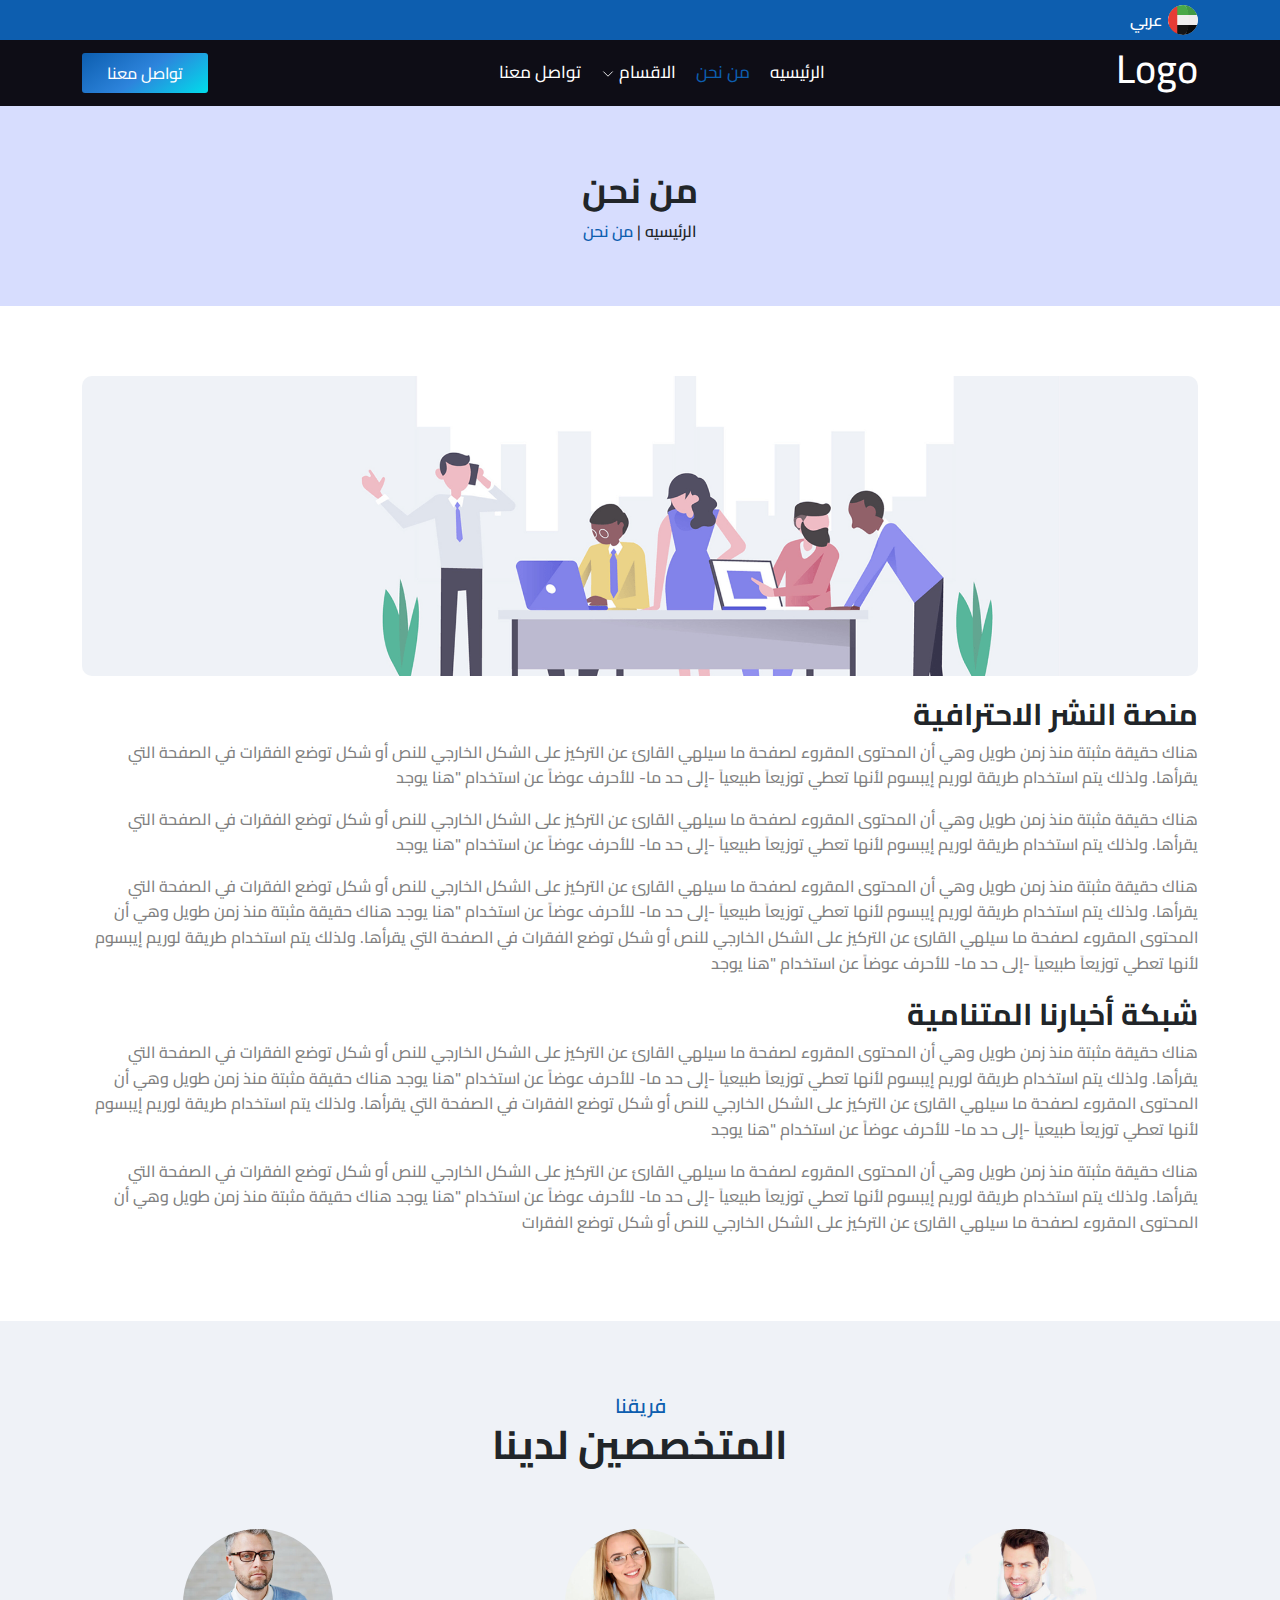
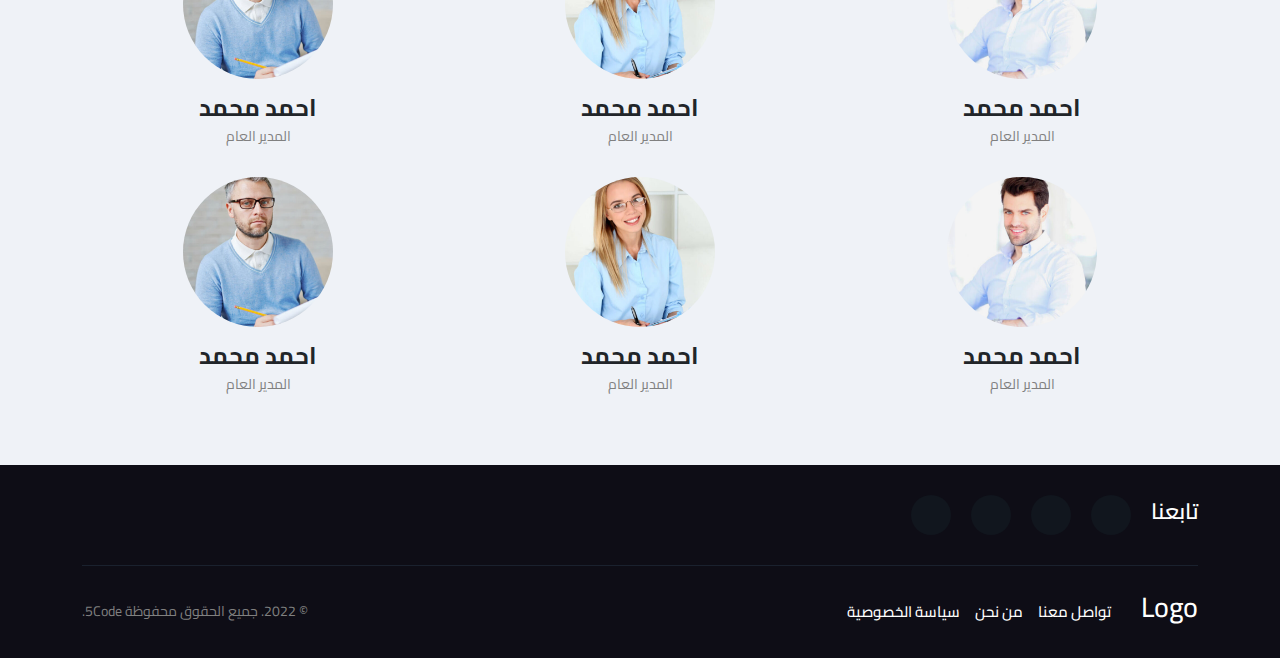
==== commit 2cabdebb: "commit" ====
--- a/about-us.html
+++ b/about-us.html
@@ -63,9 +63,9 @@
     <!-- start header -->
     <header>
       <div class="container">
-        <div class="logo">
+        <a href="index.html" class="logo">
           <h3>Logo</h3>
-        </div>
+        </a>
 
         <div class="links">
           <a href="index.html" class="link">الرئيسيه</a>
--- a/css/style.css
+++ b/css/style.css
@@ -1 +1 @@
-@charset "UTF-8";@import url("https://fonts.googleapis.com/css2?family=Cairo:wght@200;300;400;500;600;700;800;900&family=Poppins:wght@300;400;500;600;700&display=swap");.mini_header{padding:5px 0;background:#0d5eaf;background:linear-gradient(144deg,#0d5eaf,#5b42f3 50%,#00ddeb);color:white}.mini_header .line{display:-webkit-box;display:-ms-flexbox;display:flex;-webkit-box-align:center;-ms-flex-align:center;align-items:center;-webkit-box-pack:justify;-ms-flex-pack:justify;justify-content:space-between}.mini_header .line .left .lang_list{position:relative}.mini_header .line .left .lang_list .head{cursor:pointer;display:-webkit-box;display:-ms-flexbox;display:flex;-webkit-box-align:center;-ms-flex-align:center;align-items:center;gap:6px}.mini_header .line .left .lang_list .head img{width:30px;height:30px;border-radius:50%}.mini_header .line .left .lang_list .head span{font-weight:600}.mini_header .line .left .lang_list .list{position:absolute;top:35px;right:0;padding:8px;border-radius:6px;-webkit-box-shadow:0px 3px 9px rgb(206,208,221);box-shadow:0px 3px 9px rgb(206,208,221);min-width:170px;z-index:5;background-color:white;display:none;color:black}.mini_header .line .left .lang_list .list.active{display:block}.mini_header .line .left .lang_list .list.list2{z-index:15}.mini_header .line .left .lang_list .list .item{display:-webkit-box;display:-ms-flexbox;display:flex;-webkit-box-align:center;-ms-flex-align:center;align-items:center;-webkit-box-pack:center;-ms-flex-pack:center;justify-content:center;gap:10px;cursor:pointer}.mini_header .line .left .lang_list .list .item:not(:last-child){margin-bottom:15px}.mini_header .line .left .lang_list .list .item img{width:25px;height:25px;border-radius:50%}.mini_header .line .left .lang_list .list .title{font-size:22px;font-weight:500}.mini_header .line .left .lang_list .list .profile{display:-webkit-box;display:-ms-flexbox;display:flex;-webkit-box-align:center;-ms-flex-align:center;align-items:center;gap:15px}.mini_header .line .left .lang_list .list .profile img{width:80px;height:80px;border-radius:50%}.mini_header .line .left .lang_list .list .profile .text .name{font-weight:500}.mini_header .line .left .lang_list .list .profile .text .email{display:-webkit-box;display:-ms-flexbox;display:flex;-webkit-box-align:center;-ms-flex-align:center;align-items:center;gap:5px;font-size:15px;color:gray;margin-top:4px}.mini_header .line .right .social_media{display:-webkit-box;display:-ms-flexbox;display:flex;-webkit-box-align:center;-ms-flex-align:center;align-items:center;gap:15px}.mini_header .line .right .social_media i{font-size:17px}@media (max-width:768px){.mini_header{padding:7px 0}.mini_header .line .left .lang_list .head img{width:25px;height:25px;border-radius:50%}.mini_header .line .left .lang_list .head span{font-size:15px}.mini_header .line .right .social_media a i{font-size:13px}}header{background-color:#0e0d16!important;color:white!important}header .container{display:-webkit-box;display:-ms-flexbox;display:flex;-webkit-box-align:center;-ms-flex-align:center;align-items:center;-webkit-box-pack:justify;-ms-flex-pack:justify;justify-content:space-between}header .container .logo img{width:75px}header .container .links{display:-webkit-box;display:-ms-flexbox;display:flex;-webkit-box-align:center;-ms-flex-align:center;align-items:center;gap:20px}header .container .links .link{font-weight:500;font-size:17px;height:100%;padding:20px 0px;cursor:pointer}header .container .links .link svg{width:14px}header .container .links .link.active,header .container .links .link:hover{color:#0d5eaf!important}header .container .links .link_list{position:relative}header .container .links .link_list:hover .list{opacity:1;z-index:100;top:60px}header .container .links .link_list .list{position:absolute;top:80px;left:50%;-webkit-transform:translateX(-50%);transform:translateX(-50%);background-color:white;font-weight:600;padding:8px 10px;border-radius:5px;width:170px;border:1px solid #e2e2e2;opacity:0;z-index:-1;-webkit-transition:all 0.4s;transition:all 0.4s}header .container .links .link_list .list .item{display:block;font-weight:600;color:#37373c!important}header .container .links .link_list .list .item:hover{color:#0d5eaf!important}header .container .links .link_list .list .item:not(:last-child){margin-bottom:10px}header .container .info_header{display:-webkit-box;display:-ms-flexbox;display:flex;-webkit-box-align:center;-ms-flex-align:center;align-items:center;gap:20px}header .container .info_header .lnag{display:-webkit-box;display:-ms-flexbox;display:flex;-webkit-box-align:center;-ms-flex-align:center;align-items:center;gap:10px}header .container .info_header .lnag i{font-size:20px}header .container .info_header .btn_contact{background:linear-gradient(144deg,#405fff,#5b42f3 50%,#00ddeb);color:white;font-weight:500;border:none;padding:8px 25px;border-radius:3px}header .container .info_header .btn_contact:hover{color:#0d5eaf;border:1px solid #0d5eaf;background-color:transparent}header .container .info_header .btn_menu{display:none}@media (max-width:768px){header{padding:8px}header .container .logo img{width:55px}header .container .links{display:none}header .container .info_header .lnag i{font-size:18px}header .container .info_header .lnag span{font-size:14px}header .container .info_header .btn_contact{padding:5px 15px;font-size:14px;display:none}header .container .info_header .btn_menu{display:block;cursor:pointer}header .container .info_header .btn_menu svg{width:25px}}.main_head{height:200px;background-color:rgba(189,200,254,0.6117647059)}.main_head .container{height:100%;display:-webkit-box;display:-ms-flexbox;display:flex;-webkit-box-align:center;-ms-flex-align:center;align-items:center;-webkit-box-pack:center;-ms-flex-pack:center;justify-content:center}.main_head .container h3{font-size:35px;font-weight:700}.main_head .container p{margin-bottom:0;text-align:center}.main_head .container p a{font-weight:600}.main_head .container p a:last-child{color:#0d5eaf!important}.overflow{position:fixed;top:0;left:0;height:100%;width:100%;background-color:rgba(0,0,0,0.393);z-index:998;display:none}.overflow.active{display:block}.menu_mobile{padding:20px;color:#0e0d16;position:fixed;top:0;left:-100%;width:300px;height:100%;background-color:white;z-index:999;-webkit-transition:all 0.4s;transition:all 0.4s}.menu_mobile.active{left:0}.menu_mobile .head{display:-webkit-box;display:-ms-flexbox;display:flex;-webkit-box-align:center;-ms-flex-align:center;align-items:center;-webkit-box-pack:justify;-ms-flex-pack:justify;justify-content:space-between;margin-bottom:30px}.menu_mobile .head img{width:50px}.menu_mobile .head i{font-size:22px;cursor:pointer}.menu_mobile .links .link{font-size:20px;font-weight:500;display:block;margin-bottom:15px}.menu_mobile .links .link svg{width:17px;color:gray}.menu_mobile .links .link.active{color:#0d5eaf!important}.menu_mobile .links .link_list{position:relative}.menu_mobile .links .link_list:hover .list{opacity:1;z-index:100;top:60px}.menu_mobile .links .link_list .list{position:absolute;top:80px;left:50%;-webkit-transform:translateX(-50%);transform:translateX(-50%);background-color:white;font-weight:600;padding:8px 10px;border-radius:5px;width:170px;border:1px solid #e2e2e2;opacity:0;z-index:-1;-webkit-transition:all 0.4s;transition:all 0.4s}.menu_mobile .links .link_list .list .item{display:block;font-weight:600;color:#37373c!important}.menu_mobile .links .link_list .list .item:hover{color:#0d5eaf!important}.menu_mobile .links .link_list .list .item:not(:last-child){margin-bottom:10px}.menu_mobile .btn_contact{background:linear-gradient(144deg,#405fff,#5b42f3 50%,#00ddeb);color:white!important;font-weight:500;border:none;padding:6px 20px;border-radius:6px;font-size:15px;margin-top:10px;display:inline-block}footer{background-color:#0e0d16;color:white}footer .footer_top{padding:30px 0;border-bottom:1px solid rgb(26,33,46);display:-webkit-box;display:-ms-flexbox;display:flex;-webkit-box-align:center;-ms-flex-align:center;align-items:center;gap:20px}footer .footer_top h4{font-weight:600;font-size:22px}footer .footer_top .social_media{display:-webkit-box;display:-ms-flexbox;display:flex;-webkit-box-align:center;-ms-flex-align:center;align-items:center;gap:20px}footer .footer_top .social_media a{width:40px;height:40px;border-radius:50%;display:-webkit-box;display:-ms-flexbox;display:flex;-webkit-box-align:center;-ms-flex-align:center;align-items:center;-webkit-box-pack:center;-ms-flex-pack:center;justify-content:center;background-color:#11161e;color:#0d5eaf!important}footer .footer_bottom{display:-webkit-box;display:-ms-flexbox;display:flex;-webkit-box-align:center;-ms-flex-align:center;align-items:center;-webkit-box-pack:justify;-ms-flex-pack:justify;justify-content:space-between;gap:10px;padding:25px 0}footer .footer_bottom .info{display:-webkit-box;display:-ms-flexbox;display:flex;-webkit-box-align:center;-ms-flex-align:center;align-items:center;gap:30px}footer .footer_bottom .info .links{display:-webkit-box;display:-ms-flexbox;display:flex;-webkit-box-align:center;-ms-flex-align:center;align-items:center;gap:15px;font-weight:500}footer .footer_bottom .info .links a{font-size:15px}footer .footer_bottom .info .links a:hover{color:#0d5eaf!important}footer .footer_bottom p{font-size:14px;margin-bottom:0;color:gray}@media (max-width:768px){footer .footer_top{-webkit-box-orient:vertical;-webkit-box-direction:normal;-ms-flex-direction:column;flex-direction:column;gap:10px}footer .footer_top h4{font-size:20px;margin-bottom:2px}footer .footer_bottom{-webkit-box-orient:vertical;-webkit-box-direction:normal;-ms-flex-direction:column;flex-direction:column;-webkit-box-pack:center;-ms-flex-pack:center;justify-content:center}footer .footer_bottom .info{-webkit-box-orient:vertical;-webkit-box-direction:normal;-ms-flex-direction:column;flex-direction:column;gap:10px}footer .footer_bottom .info .logo h3{margin-bottom:0}footer .footer_bottom .info .links{gap:12px}}.ad_space{height:200px;display:-webkit-box;display:-ms-flexbox;display:flex;-webkit-box-align:center;-ms-flex-align:center;align-items:center;-webkit-box-pack:center;-ms-flex-pack:center;justify-content:center}.hero_section{height:75vh}.hero_section .swiper{height:100%}.hero_section .swiper .swiper-wrapper{height:100%}.hero_section .swiper .swiper-wrapper .swiper-slide{height:100%}.hero_section .swiper .swiper-wrapper .swiper-slide .item{height:100%;background-image:url(../images/swiper-img3.jpg);background-size:cover;background-repeat:no-repeat;background-position:center;position:relative;display:-webkit-box;display:-ms-flexbox;display:flex;-webkit-box-align:center;-ms-flex-align:center;align-items:center;-webkit-box-pack:center;-ms-flex-pack:center;justify-content:center;color:white}.hero_section .swiper .swiper-wrapper .swiper-slide .item:before{content:"";position:absolute;width:100%;height:100%;background:-webkit-gradient(linear,left top,left bottom,color-stop(0,transparent),to(rgba(49,49,49,0.5)));background:linear-gradient(to bottom,transparent 0,rgba(49,49,49,0.5) 100%)}.hero_section .swiper .swiper-wrapper .swiper-slide .item .content{position:relative;z-index:20;text-align:center}.hero_section .swiper .swiper-wrapper .swiper-slide .item .content .type{padding:4px 11px;border-radius:4px;color:white;background-color:#6b34ba;width:-webkit-fit-content;width:-moz-fit-content;width:fit-content;margin:auto;font-size:13px;font-weight:500;margin-bottom:10px}.hero_section .swiper .swiper-wrapper .swiper-slide .item .content .title{font-size:40px;font-weight:600;max-width:700px;margin:auto;margin-bottom:15px}.hero_section .swiper .swiper-wrapper .swiper-slide .item .content .details{display:-webkit-box;display:-ms-flexbox;display:flex;-webkit-box-align:center;-ms-flex-align:center;align-items:center;-webkit-box-pack:center;-ms-flex-pack:center;justify-content:center;gap:20px}.hero_section .swiper .swiper-wrapper .swiper-slide .item .content .details .author{display:-webkit-box;display:-ms-flexbox;display:flex;-webkit-box-align:center;-ms-flex-align:center;align-items:center;gap:5px}.hero_section .swiper .swiper-wrapper .swiper-slide .item .content .details .author img{width:30px;height:30px;border-radius:50%}.hero_section .swiper .swiper-wrapper .swiper-slide .item .content .details .author span{font-weight:500;font-size:15px}.hero_section .swiper .swiper-wrapper .swiper-slide .item .content .details .date{display:-webkit-box;display:-ms-flexbox;display:flex;-webkit-box-align:center;-ms-flex-align:center;align-items:center;gap:5px}.hero_section .swiper .swiper-wrapper .swiper-slide .item .content .details .date span{font-size:14px;font-weight:500}.hero_section .swiper .swiper-wrapper .swiper-slide:nth-child(2) .item{background-image:url(../images/swiper-img.jpg)}.hero_section .swiper .swiper-wrapper .swiper-slide:nth-child(2) .item .content .type{background-color:#f74539}.hero_section .swiper .swiper-wrapper .swiper-slide:nth-child(3) .item{background-image:url(../images/swiper-img2.jpg)}.hero_section .swiper .swiper-wrapper .swiper-slide:nth-child(3) .item .content .type{background-color:#d66300}.hero_section .swiper .swiper-button-next,.hero_section .swiper .swiper-button-prev{color:#fff;background:rgba(255,255,255,0.2);cursor:pointer;z-index:1;font-size:20px;width:50px;height:50px;line-height:50px;position:absolute;text-align:center;top:50%;-webkit-transform:translateY(-50%);transform:translateY(-50%);border-radius:100px;opacity:1!important}.hero_section .swiper .swiper-button-next:after,.hero_section .swiper .swiper-button-prev:after{font-size:17px}.hero_section .swiper .swiper-pagination .swiper-pagination-bullet-active{background:#0d5eaf}@media (max-width:768px){.hero_section{height:70vh}.hero_section .swiper .swiper-wrapper .swiper-slide .item .content .type{padding:2px 10px;font-size:12px;margin-bottom:5px}.hero_section .swiper .swiper-wrapper .swiper-slide .item .content .title{font-size:28px;margin-bottom:7px}.hero_section .swiper .swiper-button-next,.hero_section .swiper .swiper-button-prev{width:35px;height:35px;line-height:35px}}.trending_topics{padding:50px 0}.trending_topics .title{font-weight:700;margin-bottom:30px}.trending_topics .boxs{display:-ms-grid;display:grid;grid-template-columns:repeat(auto-fill,minmax(180px,1fr));gap:25px}.trending_topics .boxs .box{height:180px;position:relative;border-radius:12px;overflow:hidden;color:white!important}.trending_topics .boxs .box img{width:100%;height:100%;-o-object-fit:cover;object-fit:cover}.trending_topics .boxs .box .text{position:absolute;bottom:20px;left:50%;-webkit-transform:translateX(-50%);transform:translateX(-50%)}.trending_topics .boxs .box .text h3{font-size:20px}@media (max-width:768px){.trending_topics{padding:30px 0}.trending_topics .title{font-size:20px}.trending_topics .boxs{grid-template-columns:repeat(auto-fill,minmax(150px,1fr));gap:15px}.trending_topics .boxs .box{height:150px}.trending_topics .boxs .box .text{bottom:10px}.trending_topics .boxs .box .text h3{font-size:18px}}.main_content_page{padding:60px 0}.main_content_page .line{display:-webkit-box;display:-ms-flexbox;display:flex;gap:30px}.main_content_page .line .left{width:30%}.main_content_page .line .left .videos_category{position:sticky;top:10px}.main_content_page .line .left .videos_category .swiper{height:380px;border-radius:10px}.main_content_page .line .left .videos_category .swiper .swiper-wrapper{height:100%}.main_content_page .line .left .videos_category .swiper .swiper-wrapper .swiper-slide{height:100%}.main_content_page .line .left .videos_category .swiper .swiper-wrapper .swiper-slide .item{height:100%;background-image:url(../images/swiper-img3.jpg);background-size:cover;background-repeat:no-repeat;background-position:center;position:relative;display:-webkit-box;display:-ms-flexbox;display:flex;-webkit-box-align:center;-ms-flex-align:center;align-items:center;-webkit-box-pack:center;-ms-flex-pack:center;justify-content:center;color:white!important;position:relative}.main_content_page .line .left .videos_category .swiper .swiper-wrapper .swiper-slide .item:before{content:"";position:absolute;width:100%;height:100%;background:-webkit-gradient(linear,left top,left bottom,color-stop(0,transparent),to(rgba(49,49,49,0.5)));background:linear-gradient(to bottom,transparent 0,rgba(49,49,49,0.5) 100%)}.main_content_page .line .left .videos_category .swiper .swiper-wrapper .swiper-slide .item .icon_play{position:absolute;top:50%;left:50%;-webkit-transform:translate(-50%,-50%);transform:translate(-50%,-50%)}.main_content_page .line .left .videos_category .swiper .swiper-wrapper .swiper-slide .item .icon_play svg{width:35px}.main_content_page .line .left .videos_category .swiper .swiper-wrapper .swiper-slide .item .content{position:relative;display:-webkit-box;display:-ms-flexbox;display:flex;z-index:20;-webkit-box-orient:vertical;-webkit-box-direction:normal;-ms-flex-direction:column;flex-direction:column;-webkit-box-pack:end;-ms-flex-pack:end;justify-content:end;height:100%;padding:10px}.main_content_page .line .left .videos_category .swiper .swiper-wrapper .swiper-slide .item .content .type{padding:3px 10px;border-radius:4px;color:white;background-color:#6b34ba;width:-webkit-fit-content;width:-moz-fit-content;width:fit-content;margin:auto;font-size:11px;font-weight:500;margin-bottom:10px;position:absolute;top:10px;left:10px}.main_content_page .line .left .videos_category .swiper .swiper-wrapper .swiper-slide .item .content .title{font-size:20px;font-weight:600;max-width:700px;margin-bottom:5px}.main_content_page .line .left .videos_category .swiper .swiper-wrapper .swiper-slide .item .content .details{display:-webkit-box;display:-ms-flexbox;display:flex;-webkit-box-align:center;-ms-flex-align:center;align-items:center;gap:10px}.main_content_page .line .left .videos_category .swiper .swiper-wrapper .swiper-slide .item .content .details .author{display:-webkit-box;display:-ms-flexbox;display:flex;-webkit-box-align:center;-ms-flex-align:center;align-items:center;gap:5px}.main_content_page .line .left .videos_category .swiper .swiper-wrapper .swiper-slide .item .content .details .author img{width:20px;height:20px;border-radius:50%}.main_content_page .line .left .videos_category .swiper .swiper-wrapper .swiper-slide .item .content .details .author span{font-weight:500;font-size:14px}.main_content_page .line .left .videos_category .swiper .swiper-wrapper .swiper-slide .item .content .details .date{display:-webkit-box;display:-ms-flexbox;display:flex;-webkit-box-align:center;-ms-flex-align:center;align-items:center;gap:5px}.main_content_page .line .left .videos_category .swiper .swiper-wrapper .swiper-slide .item .content .details .date i{font-size:13px}.main_content_page .line .left .videos_category .swiper .swiper-wrapper .swiper-slide .item .content .details .date span{font-size:13px;font-weight:500}.main_content_page .line .left .videos_category .swiper .swiper-wrapper .swiper-slide:nth-child(2) .item{background-image:url(../images/swiper-img.jpg)}.main_content_page .line .left .videos_category .swiper .swiper-wrapper .swiper-slide:nth-child(2) .item .content .type{background-color:#f74539}.main_content_page .line .left .videos_category .swiper .swiper-wrapper .swiper-slide:nth-child(3) .item{background-image:url(../images/swiper-img2.jpg)}.main_content_page .line .left .videos_category .swiper .swiper-wrapper .swiper-slide:nth-child(3) .item .content .type{background-color:#d66300}.main_content_page .line .left .videos_category .swiper .swiper-button-next,.main_content_page .line .left .videos_category .swiper .swiper-button-prev{color:#fff;background:rgba(255,255,255,0.2);cursor:pointer;z-index:1;font-size:20px;width:30px;height:30px;line-height:30px;position:absolute;text-align:center;top:50%;-webkit-transform:translateY(-50%);transform:translateY(-50%);border-radius:100px;opacity:1!important}.main_content_page .line .left .videos_category .swiper .swiper-button-next:after,.main_content_page .line .left .videos_category .swiper .swiper-button-prev:after{font-size:15px}.main_content_page .line .left .videos_category .swiper .swiper-pagination .swiper-pagination-bullet-active{background:#0d5eaf}.main_content_page .line .left .reader_comments{margin-top:40px;padding:20px;border-radius:10px;border:1px solid #dedede;background-color:#f6f6f6}.main_content_page .line .left .reader_comments .title{font-weight:700;font-size:22px;margin-bottom:15px}.main_content_page .line .left .reader_comments .items .item:not(:last-child){padding-bottom:15px;margin-bottom:10px;border-bottom:1px solid #dedede}.main_content_page .line .left .reader_comments .items .item .text_comment{font-size:16px;font-weight:600;color:gray}.main_content_page .line .left .reader_comments .items .item .profile{display:-webkit-box;display:-ms-flexbox;display:flex;-webkit-box-align:center;-ms-flex-align:center;align-items:center;gap:10px}.main_content_page .line .left .reader_comments .items .item .profile img{width:35px;height:35px;border-radius:50%}.main_content_page .line .left .reader_comments .items .item .profile h6{font-weight:700;font-size:15px;margin-bottom:4px}.main_content_page .line .left .reader_comments .items .item .profile span{font-size:12px;color:gray}.main_content_page .line .right{width:70%}.main_content_page .line .right .category{border-radius:15px;padding:20px;border:1px solid #dedede}.main_content_page .line .right .category:not(:last-child){margin-bottom:35px}.main_content_page .line .right .category .title{margin-bottom:15px;font-weight:700}.main_content_page .line .right .category .line_category{display:-webkit-box;display:-ms-flexbox;display:flex;gap:25px}.main_content_page .line .right .category .line_category .boxs{width:40%}.main_content_page .line .right .category .line_category .boxs .box{display:-webkit-box;display:-ms-flexbox;display:flex;-webkit-box-align:center;-ms-flex-align:center;align-items:center;gap:15px}.main_content_page .line .right .category .line_category .boxs .box:not(:last-child){margin-bottom:20px}.main_content_page .line .right .category .line_category .boxs .box .type{padding:3px 10px;border-radius:4px;color:white;background-color:#6b34ba;width:-webkit-fit-content;width:-moz-fit-content;width:fit-content;font-size:10px;font-weight:500;margin-bottom:5px}.main_content_page .line .right .category .line_category .boxs .box .box_title{font-size:18px;margin-bottom:5px}.main_content_page .line .right .category .line_category .boxs .box .date{display:-webkit-box;display:-ms-flexbox;display:flex;-webkit-box-align:center;-ms-flex-align:center;align-items:center;gap:5px;color:gray}.main_content_page .line .right .category .line_category .boxs .box .date i{font-size:13px}.main_content_page .line .right .category .line_category .boxs .box .date span{font-size:14px;font-weight:500}.main_content_page .line .right .category .line_category .boxs .box .image img{border-radius:10px;width:110px;height:110px;-webkit-transition:all 0.3s;transition:all 0.3s;-o-object-fit:cover;object-fit:cover}.main_content_page .line .right .category .line_category .main_box{width:60%;position:relative}.main_content_page .line .right .category .line_category .main_box .image img{width:100%;height:250px;border-radius:10px;-o-object-fit:cover;object-fit:cover}.main_content_page .line .right .category .line_category .main_box .text{margin-top:10px}.main_content_page .line .right .category .line_category .main_box .text .type{position:absolute;top:10px;left:10px;padding:2px 15px;border-radius:5px;background:linear-gradient(144deg,#0d5eaf,#5b42f3 50%,#00ddeb);color:white}.main_content_page .line .right .category .line_category .main_box .text .details{display:-webkit-box;display:-ms-flexbox;display:flex;-webkit-box-align:center;-ms-flex-align:center;align-items:center;gap:20px;margin-bottom:15px}.main_content_page .line .right .category .line_category .main_box .text .details .author{display:-webkit-box;display:-ms-flexbox;display:flex;-webkit-box-align:center;-ms-flex-align:center;align-items:center;gap:5px}.main_content_page .line .right .category .line_category .main_box .text .details .author img{width:30px;height:30px;border-radius:50%}.main_content_page .line .right .category .line_category .main_box .text .details .author span{font-weight:500;font-size:15px}.main_content_page .line .right .category .line_category .main_box .text .details .date{display:-webkit-box;display:-ms-flexbox;display:flex;-webkit-box-align:center;-ms-flex-align:center;align-items:center;gap:5px;color:gray}.main_content_page .line .right .category .line_category .main_box .text .details .date i{font-size:13px}.main_content_page .line .right .category .line_category .main_box .text .details .date span{font-size:14px;font-weight:500}.main_content_page .line .right .category .line_category .main_box .text .box_title{font-size:25px;font-weight:700}.main_content_page .line .right .category .line_category .main_box .text .desc{font-size:17px;color:gray}@media (max-width:991px){.main_content_page{padding:30px 0}.main_content_page .line{-webkit-box-orient:vertical;-webkit-box-direction:normal;-ms-flex-direction:column;flex-direction:column}.main_content_page .line>div{width:100%!important}.main_content_page .line .left .videos_category .swiper{height:350px}.main_content_page .line .left .reader_comments{margin-top:25px;padding:15px}.main_content_page .line .left .reader_comments .title{font-size:19px;margin-bottom:10px}.main_content_page .line .left .reader_comments .items .item .text_comment{font-size:14px}.main_content_page .line .left .reader_comments .items .item h6{font-size:14px;margin-bottom:0}.main_content_page .line .right .category{padding:12px}.main_content_page .line .right .category .line_category{-webkit-box-orient:vertical;-webkit-box-direction:normal;-ms-flex-direction:column;flex-direction:column}.main_content_page .line .right .category .line_category>div{width:100%!important}.main_content_page .line .right .category .line_category .main_box .image img{height:230px}.main_content_page .line .right .category .line_category .main_box .text .box_title{font-size:21px}.main_content_page .line .right .category .line_category .main_box .text .desc{font-size:15px;margin-bottom:0}}.social_media_section{padding:50px 0}.social_media_section .title{font-weight:600;position:relative;margin-bottom:30px}.social_media_section .title:before{content:"";position:absolute;bottom:-5px;right:0;width:80px;height:2px;background-color:#0d5eaf}.social_media_section .line{display:-ms-grid;display:grid;grid-template-columns:repeat(auto-fill,minmax(350px,1fr));gap:30px}.social_media_section .line .ad-space{display:-webkit-box;display:-ms-flexbox;display:flex;-webkit-box-align:center;-ms-flex-align:center;align-items:center;-webkit-box-pack:center;-ms-flex-pack:center;justify-content:center;background-color:rgb(221,221,221);border-radius:10px}.social_media_section .line .boxs .box{position:relative}.social_media_section .line .boxs .box .image img{width:100%;height:250px;border-radius:10px;-o-object-fit:cover;object-fit:cover}.social_media_section .line .boxs .box .text{margin-top:10px}.social_media_section .line .boxs .box .text .type{position:absolute;top:10px;left:10px;padding:2px 15px;border-radius:5px;background:linear-gradient(144deg,#0d5eaf,#5b42f3 50%,#00ddeb);color:white}.social_media_section .line .boxs .box .text .details{display:-webkit-box;display:-ms-flexbox;display:flex;-webkit-box-align:center;-ms-flex-align:center;align-items:center;gap:20px;margin-bottom:15px}.social_media_section .line .boxs .box .text .details .author{display:-webkit-box;display:-ms-flexbox;display:flex;-webkit-box-align:center;-ms-flex-align:center;align-items:center;gap:5px}.social_media_section .line .boxs .box .text .details .author img{width:30px;height:30px;border-radius:50%}.social_media_section .line .boxs .box .text .details .author span{font-weight:500;font-size:15px}.social_media_section .line .boxs .box .text .details .date{display:-webkit-box;display:-ms-flexbox;display:flex;-webkit-box-align:center;-ms-flex-align:center;align-items:center;gap:5px;color:gray}.social_media_section .line .boxs .box .text .details .date i{font-size:13px}.social_media_section .line .boxs .box .text .details .date span{font-size:14px;font-weight:500}.social_media_section .line .boxs .box .text .box_title{font-size:25px;font-weight:700}.social_media_section .line .boxs .box .text .desc{font-size:17px;color:gray}.social_media_section .line .boxs .swiper-button-next,.social_media_section .line .boxs .swiper-button-prev{color:#fff;background:rgba(255,255,255,0.2);cursor:pointer;z-index:1;font-size:20px;width:30px;height:30px;line-height:30px;position:absolute;text-align:center;top:50%;-webkit-transform:translateY(-50%);transform:translateY(-50%);border-radius:100px;opacity:1!important}.social_media_section .line .boxs .swiper-button-next:after,.social_media_section .line .boxs .swiper-button-prev:after{font-size:15px}.social_media_section .line .boxs .swiper-pagination .swiper-pagination-bullet-active{background:#0d5eaf}@media (max-width:768px){.social_media_section{padding:30px 0}.social_media_section .title{font-size:20px}.social_media_section .line{grid-template-columns:repeat(auto-fill,minmax(250px,1fr));gap:20px}.social_media_section .line .boxs .box .image img{height:230px}.social_media_section .line .boxs .box .text .box_title{font-size:21px}.social_media_section .line .boxs .box .text .desc{font-size:15px;margin-bottom:0}}.category_section{padding:50px 0}.category_section .boxs{display:-ms-grid;display:grid;grid-template-columns:repeat(auto-fill,minmax(350px,1fr));gap:30px}.category_section .boxs .box{-webkit-box-orient:vertical;-webkit-box-direction:normal;-ms-flex-direction:column;flex-direction:column;gap:8px;position:relative}.category_section .boxs .box:hover .image img{-webkit-transform:scale(1.1);transform:scale(1.1)}.category_section .boxs .box:hover .title_box{color:#0d5eaf}.category_section .boxs .box .text{margin-top:10px}.category_section .boxs .box .type{font-size:14px;position:absolute;top:10px;left:10px;color:#fff;background-color:#0d5eaf;padding:3px 12px;border-radius:5px}.category_section .boxs .box .title_box{font-size:21px;font-weight:700}.category_section .boxs .box .details{display:-webkit-box;display:-ms-flexbox;display:flex;-webkit-box-align:center;-ms-flex-align:center;align-items:center;-webkit-box-pack:justify;-ms-flex-pack:justify;justify-content:space-between;gap:20px;margin-top:10px}.category_section .boxs .box .details .author{display:-webkit-box;display:-ms-flexbox;display:flex;-webkit-box-align:center;-ms-flex-align:center;align-items:center;gap:5px}.category_section .boxs .box .details .author img{width:35px;height:35px;border-radius:50%}.category_section .boxs .box .details .author span{font-weight:500;font-size:15px}.category_section .boxs .box .details .date{display:-webkit-box;display:-ms-flexbox;display:flex;-webkit-box-align:center;-ms-flex-align:center;align-items:center;gap:5px;color:gray}.category_section .boxs .box .details .date i{font-size:13px}.category_section .boxs .box .details .date span{font-size:14px;font-weight:500}.category_section .boxs .box .image{width:100%;height:260px;overflow:hidden}.category_section .boxs .box .image img{width:100%;height:100%;-o-object-fit:cover;object-fit:cover;border-radius:10px;-webkit-transition:all 0.4s;transition:all 0.4s}@media (max-width:768px){.category_section{padding:30px 0}}.post_details_section .head_post{height:500px;background-image:url(../images/post-deatils.jpg);background-position:center;background-size:cover;background-repeat:no-repeat;display:-webkit-box;display:-ms-flexbox;display:flex;-webkit-box-align:end;-ms-flex-align:end;align-items:end;-webkit-box-pack:center;-ms-flex-pack:center;justify-content:center;position:relative}.post_details_section .head_post:before{content:"";position:absolute;width:100%;height:100%;background:-webkit-gradient(linear,left top,left bottom,color-stop(0,transparent),to(rgba(37,37,37,0.5)));background:linear-gradient(to bottom,transparent 0,rgba(37,37,37,0.5) 100%)}.post_details_section .head_post .content{position:relative;z-index:20;text-align:center;color:white;padding-bottom:20px}.post_details_section .head_post .content .type{padding:4px 11px;border-radius:4px;color:white;background-color:#6b34ba;width:-webkit-fit-content;width:-moz-fit-content;width:fit-content;margin:auto;font-size:13px;font-weight:500;margin-bottom:10px}.post_details_section .head_post .content .title{font-size:40px;font-weight:600;max-width:700px;margin:auto;margin-bottom:15px}.post_details_section .head_post .content .details{display:-webkit-box;display:-ms-flexbox;display:flex;-webkit-box-align:center;-ms-flex-align:center;align-items:center;-webkit-box-pack:center;-ms-flex-pack:center;justify-content:center;gap:20px}.post_details_section .head_post .content .details .author{display:-webkit-box;display:-ms-flexbox;display:flex;-webkit-box-align:center;-ms-flex-align:center;align-items:center;gap:5px}.post_details_section .head_post .content .details .author img{width:30px;height:30px;border-radius:50%}.post_details_section .head_post .content .details .author span{font-weight:500;font-size:15px}.post_details_section .head_post .content .details .date{display:-webkit-box;display:-ms-flexbox;display:flex;-webkit-box-align:center;-ms-flex-align:center;align-items:center;gap:5px}.post_details_section .head_post .content .details .date span{font-size:14px;font-weight:500}.post_details_section .line{display:-webkit-box;display:-ms-flexbox;display:flex;gap:30px;padding:30px 0;position:relative}.post_details_section .line .left{width:75%}.post_details_section .line .left .desc{font-size:16px;line-height:1.6;font-weight:500;color:#3b3b3b}.post_details_section .line .left blockquote{position:relative;margin-bottom:30px;padding:30px 50px 0px 50px;text-align:center;border-left:0px solid #2c2c2c}.post_details_section .line .left blockquote:before{font-family:Georgia,Arial,sans-serif;line-height:0.51;content:"“";position:absolute;z-index:0;margin:0;left:50%;-webkit-transform:translateX(-50%) translateY(9px) rotate(1deg);transform:translateX(-50%) translateY(9px) rotate(1deg);color:#2d53fe;opacity:0.13;font-size:170px}.post_details_section .line .left blockquote p{font-size:23px;font-weight:500}.post_details_section .line .left .title{font-size:26px;padding-bottom:15px;border-bottom:1px solid #d8d8d8}.post_details_section .line .left .images{display:-webkit-box;display:-ms-flexbox;display:flex;-webkit-box-align:center;-ms-flex-align:center;align-items:center;gap:20px;margin:20px 0}.post_details_section .line .left .images img{height:300px;width:32%;border-radius:10px;-o-object-fit:cover;object-fit:cover}.post_details_section .line .left .tages{display:-webkit-box;display:-ms-flexbox;display:flex;-webkit-box-align:center;-ms-flex-align:center;align-items:center;gap:15px;margin-top:20px}.post_details_section .line .left .tages a{padding:1px 15px;background-color:#fff;color:#0e0d16!important;border:1px solid #e0dede;border-radius:50px;font-weight:500}.post_details_section .line .left .tages a:hover{color:#0d5eaf!important}.post_details_section .line .left .author_post{margin-top:60px;display:-webkit-box;display:-ms-flexbox;display:flex;-webkit-box-align:center;-ms-flex-align:center;align-items:center;gap:20px}.post_details_section .line .left .author_post img{width:100px;height:100px;border-radius:50%}.post_details_section .line .left .author_post .text h5{font-weight:600;margin-bottom:0}.post_details_section .line .left .author_post .text span{font-size:15px;color:gray;display:block;margin-bottom:10px}.post_details_section .line .left .author_post .text .author_desc{font-weight:500;font-size:15px}.post_details_section .line .left .write_comment{margin-top:70px}.post_details_section .line .left .write_comment h5{font-size:20px;font-weight:700;margin-bottom:0}.post_details_section .line .left .write_comment p{font-size:14px;color:gray;margin-bottom:0}.post_details_section .line .left .write_comment form{margin-top:30px}.post_details_section .line .left .write_comment form .input{margin-bottom:15px}.post_details_section .line .left .write_comment form .input input,.post_details_section .line .left .write_comment form .input textarea{width:100%;outline:none;border:solid 1px #c6c6c6;padding:10px;border-radius:4px}.post_details_section .line .left .write_comment form .input textarea{height:210px}.post_details_section .line .left .write_comment form .btn_submit{padding:6px 20px;background-color:#0e0d16;color:white;border:none;border-radius:5px;-webkit-transition:all 0.3s;transition:all 0.3s}.post_details_section .line .left .write_comment form .btn_submit:hover{color:#0e0d16;border:1px solid #0e0d16;background-color:white}.post_details_section .line .left .related_boxs{margin-top:50px}.post_details_section .line .left .related_boxs .title_section{margin-bottom:30px;font-size:700}.post_details_section .line .left .related_boxs .boxs{display:-ms-grid;display:grid;grid-template-columns:repeat(auto-fill,minmax(250px,1fr));gap:30px}.post_details_section .line .left .related_boxs .boxs .box{-webkit-box-orient:vertical;-webkit-box-direction:normal;-ms-flex-direction:column;flex-direction:column;gap:8px;position:relative}.post_details_section .line .left .related_boxs .boxs .box:hover .image img{-webkit-transform:scale(1.1);transform:scale(1.1)}.post_details_section .line .left .related_boxs .boxs .box:hover .title_box{color:#0d5eaf}.post_details_section .line .left .related_boxs .boxs .box .text{margin-top:10px}.post_details_section .line .left .related_boxs .boxs .box .type{font-size:14px;position:absolute;top:10px;left:10px;color:#fff;background-color:#0d5eaf;padding:3px 12px;border-radius:5px}.post_details_section .line .left .related_boxs .boxs .box .title_box{font-size:21px;font-weight:700}.post_details_section .line .left .related_boxs .boxs .box .details{display:-webkit-box;display:-ms-flexbox;display:flex;-webkit-box-align:center;-ms-flex-align:center;align-items:center;-webkit-box-pack:justify;-ms-flex-pack:justify;justify-content:space-between;gap:20px;margin-top:10px}.post_details_section .line .left .related_boxs .boxs .box .details .author{display:-webkit-box;display:-ms-flexbox;display:flex;-webkit-box-align:center;-ms-flex-align:center;align-items:center;gap:5px}.post_details_section .line .left .related_boxs .boxs .box .details .author img{width:35px;height:35px;border-radius:50%}.post_details_section .line .left .related_boxs .boxs .box .details .author span{font-weight:500;font-size:15px}.post_details_section .line .left .related_boxs .boxs .box .details .date{display:-webkit-box;display:-ms-flexbox;display:flex;-webkit-box-align:center;-ms-flex-align:center;align-items:center;gap:5px;color:gray}.post_details_section .line .left .related_boxs .boxs .box .details .date i{font-size:13px}.post_details_section .line .left .related_boxs .boxs .box .details .date span{font-size:14px;font-weight:500}.post_details_section .line .left .related_boxs .boxs .box .image{width:100%;height:260px;overflow:hidden}.post_details_section .line .left .related_boxs .boxs .box .image img{width:100%;height:100%;-o-object-fit:cover;object-fit:cover;border-radius:10px;-webkit-transition:all 0.4s;transition:all 0.4s}.post_details_section .line .right{width:25%;position:sticky;top:10px}.post_details_section .line .right .recent_posts .boxs_title{font-size:22px;font-weight:700;color:#333;padding-bottom:15px;border-bottom:1px solid rgb(219,219,219)}.post_details_section .line .right .recent_posts .boxs{margin-top:30px}.post_details_section .line .right .recent_posts .boxs .box{display:-webkit-box;display:-ms-flexbox;display:flex;-webkit-box-align:center;-ms-flex-align:center;align-items:center;-webkit-box-pack:justify;-ms-flex-pack:justify;justify-content:space-between;gap:40px}.post_details_section .line .right .recent_posts .boxs .box:not(:last-child){margin-bottom:20px}.post_details_section .line .right .recent_posts .boxs .box .type{padding:3px 10px;border-radius:4px;color:white;background-color:#6b34ba;width:-webkit-fit-content;width:-moz-fit-content;width:fit-content;font-size:10px;font-weight:500;margin-bottom:5px}.post_details_section .line .right .recent_posts .boxs .box .box_title{font-size:18px;margin-bottom:5px}.post_details_section .line .right .recent_posts .boxs .box .date{display:-webkit-box;display:-ms-flexbox;display:flex;-webkit-box-align:center;-ms-flex-align:center;align-items:center;gap:5px;color:gray}.post_details_section .line .right .recent_posts .boxs .box .date i{font-size:13px}.post_details_section .line .right .recent_posts .boxs .box .date span{font-size:14px;font-weight:500}.post_details_section .line .right .recent_posts .boxs .box .image img{border-radius:10px;width:100px;height:100px;-webkit-transition:all 0.3s;transition:all 0.3s}.post_details_section .line .right .recent_post_large{margin-top:30px;position:sticky;top:10px}.post_details_section .line .right .recent_post_large .swiper{height:380px;border-radius:10px}.post_details_section .line .right .recent_post_large .swiper .swiper-wrapper{height:100%}.post_details_section .line .right .recent_post_large .swiper .swiper-wrapper .swiper-slide{height:100%}.post_details_section .line .right .recent_post_large .swiper .swiper-wrapper .swiper-slide .item{height:100%;background-image:url(../images/swiper-img3.jpg);background-size:cover;background-repeat:no-repeat;background-position:center;position:relative;display:-webkit-box;display:-ms-flexbox;display:flex;-webkit-box-align:center;-ms-flex-align:center;align-items:center;-webkit-box-pack:center;-ms-flex-pack:center;justify-content:center;color:white;position:relative}.post_details_section .line .right .recent_post_large .swiper .swiper-wrapper .swiper-slide .item:before{content:"";position:absolute;width:100%;height:100%;background:-webkit-gradient(linear,left top,left bottom,color-stop(0,transparent),to(rgba(49,49,49,0.5)));background:linear-gradient(to bottom,transparent 0,rgba(49,49,49,0.5) 100%)}.post_details_section .line .right .recent_post_large .swiper .swiper-wrapper .swiper-slide .item .content{position:relative;display:-webkit-box;display:-ms-flexbox;display:flex;z-index:20;-webkit-box-orient:vertical;-webkit-box-direction:normal;-ms-flex-direction:column;flex-direction:column;-webkit-box-pack:end;-ms-flex-pack:end;justify-content:end;height:100%;padding:10px}.post_details_section .line .right .recent_post_large .swiper .swiper-wrapper .swiper-slide .item .content .type{padding:3px 10px;border-radius:4px;color:white;background-color:#6b34ba;width:-webkit-fit-content;width:-moz-fit-content;width:fit-content;margin:auto;font-size:11px;font-weight:500;margin-bottom:10px;position:absolute;top:10px;left:10px}.post_details_section .line .right .recent_post_large .swiper .swiper-wrapper .swiper-slide .item .content .title{font-size:20px;font-weight:600;max-width:700px;margin-bottom:5px}.post_details_section .line .right .recent_post_large .swiper .swiper-wrapper .swiper-slide .item .content .details{display:-webkit-box;display:-ms-flexbox;display:flex;-webkit-box-align:center;-ms-flex-align:center;align-items:center;gap:10px}.post_details_section .line .right .recent_post_large .swiper .swiper-wrapper .swiper-slide .item .content .details .author{display:-webkit-box;display:-ms-flexbox;display:flex;-webkit-box-align:center;-ms-flex-align:center;align-items:center;gap:5px}.post_details_section .line .right .recent_post_large .swiper .swiper-wrapper .swiper-slide .item .content .details .author img{width:20px;height:20px;border-radius:50%}.post_details_section .line .right .recent_post_large .swiper .swiper-wrapper .swiper-slide .item .content .details .author span{font-weight:500;font-size:14px}.post_details_section .line .right .recent_post_large .swiper .swiper-wrapper .swiper-slide .item .content .details .date{display:-webkit-box;display:-ms-flexbox;display:flex;-webkit-box-align:center;-ms-flex-align:center;align-items:center;gap:5px}.post_details_section .line .right .recent_post_large .swiper .swiper-wrapper .swiper-slide .item .content .details .date i{font-size:13px}.post_details_section .line .right .recent_post_large .swiper .swiper-wrapper .swiper-slide .item .content .details .date span{font-size:13px;font-weight:500}.post_details_section .line .right .recent_post_large .swiper .swiper-wrapper .swiper-slide:nth-child(2) .item{background-image:url(../images/swiper-img.jpg)}.post_details_section .line .right .recent_post_large .swiper .swiper-wrapper .swiper-slide:nth-child(2) .item .content .type{background-color:#f74539}.post_details_section .line .right .recent_post_large .swiper .swiper-wrapper .swiper-slide:nth-child(3) .item{background-image:url(../images/swiper-img2.jpg)}.post_details_section .line .right .recent_post_large .swiper .swiper-wrapper .swiper-slide:nth-child(3) .item .content .type{background-color:#d66300}.post_details_section .line .right .recent_post_large .swiper .swiper-button-next,.post_details_section .line .right .recent_post_large .swiper .swiper-button-prev{color:#fff;background:rgba(255,255,255,0.2);cursor:pointer;z-index:1;font-size:20px;width:30px;height:30px;line-height:30px;position:absolute;text-align:center;top:50%;-webkit-transform:translateY(-50%);transform:translateY(-50%);border-radius:100px;opacity:1!important}.post_details_section .line .right .recent_post_large .swiper .swiper-button-next:after,.post_details_section .line .right .recent_post_large .swiper .swiper-button-prev:after{font-size:15px}.post_details_section .line .right .recent_post_large .swiper .swiper-pagination .swiper-pagination-bullet-active{background:#0d5eaf}@media (max-width:768px){.post_details_section .head_post{height:300px}.post_details_section .head_post .content .type{padding:2px 10px;font-size:12px;margin-bottom:5px}.post_details_section .head_post .content .title{font-size:28px;margin-bottom:7px}.post_details_section .head_post .content .details{-ms-flex-wrap:wrap;flex-wrap:wrap;-webkit-box-pack:center;-ms-flex-pack:center;justify-content:center;gap:15px;row-gap:0px}.post_details_section .line{-webkit-box-orient:vertical;-webkit-box-direction:normal;-ms-flex-direction:column;flex-direction:column;padding:15px 0}.post_details_section .line>div{width:100%!important}.post_details_section .line .left .desc{font-size:13px;margin-bottom:3px}.post_details_section .line .left blockquote{margin-bottom:0px;padding:10px}.post_details_section .line .left blockquote p{margin-bottom:0;font-size:16px}.post_details_section .line .left .title{font-size:20px;padding-bottom:5px;margin-bottom:5px}.post_details_section .line .left .images{gap:10px;-ms-flex-wrap:wrap;flex-wrap:wrap;margin:10px 0}.post_details_section .line .left .images img{height:150px;width:31%}.post_details_section .line .left .tages{gap:8px;margin-top:12px;-ms-flex-wrap:wrap;flex-wrap:wrap;-webkit-box-pack:center;-ms-flex-pack:center;justify-content:center}.post_details_section .line .left .tages a{padding:1px 10px;font-size:14px}.post_details_section .line .left .author_post{-webkit-box-orient:vertical;-webkit-box-direction:normal;-ms-flex-direction:column;flex-direction:column;gap:8px;margin-top:30px;text-align:center}.post_details_section .line .left .author_post img{width:90px;height:90px}.post_details_section .line .left .author_post .text span{font-size:13px;margin-bottom:0px}.post_details_section .line .left .author_post .text p{font-weight:500;font-size:12px;margin:0}.post_details_section .line .left .write_comment{margin-top:30px}.post_details_section .line .left .write_comment p{font-size:14px}.post_details_section .line .left .write_comment form{margin-top:10px}.post_details_section .line .left .write_comment form .input input,.post_details_section .line .left .write_comment form .input textarea{padding:6px;font-size:14px}.post_details_section .line .left .write_comment form .input textarea{height:110px}.post_details_section .line .left .write_comment form .btn_submit{padding:4px 15px;font-size:14px}.post_details_section .line .left .related_boxs .boxs .box .image{height:225px}.post_details_section .line .left .related_boxs .boxs .box .title_box{font-size:19px}}.info_contact{padding:60px 0}.info_contact .line{display:-webkit-box;display:-ms-flexbox;display:flex;-webkit-box-align:center;-ms-flex-align:center;align-items:center;gap:40px}.info_contact .line>div{width:50%}.info_contact .line .left .title{font-size:35px;font-weight:700}.info_contact .line .left .desc{font-size:17px;line-height:1.6}.info_contact .line .right .image img{width:100%}@media (max-width:768px){.info_contact{padding:30px 0}.info_contact .line{-webkit-box-orient:vertical;-webkit-box-direction:normal;-ms-flex-direction:column;flex-direction:column;gap:30px}.info_contact .line>div{width:100%}.info_contact .line .left{text-align:center}.info_contact .line .left .title{font-size:22px}.info_contact .line .left .desc{font-size:14px;margin-bottom:3px}}.contact_section{padding:60px 0;background-color:#f2f4fa}.contact_section .container{padding:40px;background-color:white;border-radius:15px}.contact_section h3{font-weight:700;font-size:40px}.contact_section p{font-size:15px;color:gray;margin-bottom:0}.contact_section .line{display:-webkit-box;display:-ms-flexbox;display:flex;gap:40px;margin-top:50px}.contact_section .line>div{width:50%}.contact_section .line .left .items .item:not(:last-child){margin-bottom:20px}.contact_section .line .left .items .item h4{font-size:20px;display:-webkit-box;display:-ms-flexbox;display:flex;-webkit-box-align:center;-ms-flex-align:center;align-items:center;gap:5px;margin-bottom:10px}.contact_section .line .left .items .item h4 svg{width:25px;color:#0d5eaf}.contact_section .line .left .items .item span{color:gray;font-weight:500}.contact_section .line .right form .input_item:not(:last-child){margin-bottom:20px}.contact_section .line .right form .input_item label{display:block;font-weight:500;font-size:18px;margin-bottom:5px}.contact_section .line .right form .input_item input,.contact_section .line .right form .input_item textarea{width:100%;padding:5px 18px;border-radius:50px;border:1px solid #cecece}.contact_section .line .right form .input_item textarea{height:200px;border-radius:10px}.contact_section .line .right form .btn_submit{padding:8px 10px;width:100%;color:white;background-color:#0d5eaf;font-weight:500;border-radius:50px;border:none}@media (max-width:768px){.contact_section{padding:30px 0}.contact_section .container{padding:15px}.contact_section h3{font-size:25px;margin-bottom:0}.contact_section p{font-size:14px}.contact_section .line{-webkit-box-orient:vertical;-webkit-box-direction:normal;-ms-flex-direction:column;flex-direction:column;gap:25px}.contact_section .line>div{width:100%}.contact_section .line .left{text-align:center}.contact_section .line .left .items .item h4{-webkit-box-pack:center;-ms-flex-pack:center;justify-content:center}}.info_about{padding:70px 0}.info_about .line .image img{width:100%;height:300px;-o-object-fit:cover;object-fit:cover;border-radius:10px}.info_about .line .text{margin-top:20px}.info_about .line .text .title{font-weight:700;font-size:30px}.info_about .line .text .desc{font-weight:500;color:gray;line-height:1.6}@media (max-width:768px){.info_about{padding:30px 0}.info_about .line .image img{height:250px}.info_about .line .text .title{font-size:20px}.info_about .line .text .desc{font-size:14px;margin-bottom:5px}}.about_team{padding:70px 0;background-color:#eff2f7}.about_team .subtitle{font-weight:600;font-size:20px;color:#0d5eaf}.about_team .title{font-weight:700;font-size:40px}.about_team .boxs{display:-ms-grid;display:grid;grid-template-columns:repeat(auto-fill,minmax(350px,1fr));gap:30px;margin-top:60px}.about_team .boxs .box{text-align:center}.about_team .boxs .box img{width:150px;height:150px;border-radius:50%;-o-object-fit:cover;object-fit:cover;margin-bottom:15px}.about_team .boxs .box .text h4{margin-bottom:0;font-weight:700}.about_team .boxs .box .text span{font-size:14px;color:gray}@media (max-width:768px){.about_team{padding:30px 0}.about_team .subtitle{font-size:16px}.about_team .title{font-size:22px;margin-bottom:0}.about_team .boxs{margin-top:30px;grid-template-columns:repeat(auto-fill,minmax(220px,1fr));gap:20px}}.info_privacy{padding:70px 0}.info_privacy .privacy_pupliched{font-size:30px;width:-webkit-fit-content;width:-moz-fit-content;width:fit-content;font-weight:700;padding-bottom:15px;border-bottom:3px solid #0d5eaf;margin-bottom:3px}.info_privacy .text{margin-top:30px}.info_privacy .text .title{font-weight:700;font-size:27px}.info_privacy .text .desc{font-weight:500;line-height:1.6;color:gray;font-size:17px}@media (max-width:768px){.info_privacy{padding:30px 0}.info_privacy .privacy_pupliched{font-size:23px;border-bottom:2px solid #0d5eaf;padding-bottom:8px;text-align:center}.info_privacy .text{margin-top:15px}.info_privacy .text .title{font-size:21px;margin-bottom:2px}.info_privacy .text .desc{font-size:13px;margin-bottom:0}}*{padding:0;margin:0;-webkit-box-sizing:border-box;box-sizing:border-box}html{overflow-x:hidden!important;direction:rtl}body{scroll-behavior:smooth;font-family:"Cairo",sans-serif!important;overflow-x:hidden!important}ul{list-style:none;padding-left:0}a{color:inherit!important;text-decoration:none!important}p{margin-bottom:0}svg{width:20px}+@charset "UTF-8";@import url("https://fonts.googleapis.com/css2?family=Cairo:wght@200;300;400;500;600;700;800;900&family=Poppins:wght@300;400;500;600;700&display=swap");.mini_header{padding:5px 0;background:#0d5eaf;background:#0d5eaf;color:white}.mini_header .line{display:-webkit-box;display:-ms-flexbox;display:flex;-webkit-box-align:center;-ms-flex-align:center;align-items:center;-webkit-box-pack:justify;-ms-flex-pack:justify;justify-content:space-between}.mini_header .line .left .lang_list{position:relative}.mini_header .line .left .lang_list .head{cursor:pointer;display:-webkit-box;display:-ms-flexbox;display:flex;-webkit-box-align:center;-ms-flex-align:center;align-items:center;gap:6px}.mini_header .line .left .lang_list .head img{width:30px;height:30px;border-radius:50%}.mini_header .line .left .lang_list .head span{font-weight:600}.mini_header .line .left .lang_list .list{position:absolute;top:35px;right:0;padding:8px;border-radius:6px;-webkit-box-shadow:0px 3px 9px rgb(206,208,221);box-shadow:0px 3px 9px rgb(206,208,221);min-width:170px;z-index:5;background-color:white;display:none;color:black}.mini_header .line .left .lang_list .list.active{display:block}.mini_header .line .left .lang_list .list.list2{z-index:15}.mini_header .line .left .lang_list .list .item{display:-webkit-box;display:-ms-flexbox;display:flex;-webkit-box-align:center;-ms-flex-align:center;align-items:center;-webkit-box-pack:center;-ms-flex-pack:center;justify-content:center;gap:10px;cursor:pointer}.mini_header .line .left .lang_list .list .item:not(:last-child){margin-bottom:15px}.mini_header .line .left .lang_list .list .item img{width:25px;height:25px;border-radius:50%}.mini_header .line .left .lang_list .list .title{font-size:22px;font-weight:500}.mini_header .line .left .lang_list .list .profile{display:-webkit-box;display:-ms-flexbox;display:flex;-webkit-box-align:center;-ms-flex-align:center;align-items:center;gap:15px}.mini_header .line .left .lang_list .list .profile img{width:80px;height:80px;border-radius:50%}.mini_header .line .left .lang_list .list .profile .text .name{font-weight:500}.mini_header .line .left .lang_list .list .profile .text .email{display:-webkit-box;display:-ms-flexbox;display:flex;-webkit-box-align:center;-ms-flex-align:center;align-items:center;gap:5px;font-size:15px;color:gray;margin-top:4px}.mini_header .line .right .social_media{display:-webkit-box;display:-ms-flexbox;display:flex;-webkit-box-align:center;-ms-flex-align:center;align-items:center;gap:15px}.mini_header .line .right .social_media i{font-size:17px}@media (max-width:768px){.mini_header{padding:7px 0}.mini_header .line .left .lang_list .head img{width:25px;height:25px;border-radius:50%}.mini_header .line .left .lang_list .head span{font-size:15px}.mini_header .line .right .social_media a i{font-size:13px}}header{background-color:#0e0d16!important;color:white!important}header .container{display:-webkit-box;display:-ms-flexbox;display:flex;-webkit-box-align:center;-ms-flex-align:center;align-items:center;-webkit-box-pack:justify;-ms-flex-pack:justify;justify-content:space-between}header .container .logo h3{font-size:40px}header .container .logo img{width:75px}header .container .links{display:-webkit-box;display:-ms-flexbox;display:flex;-webkit-box-align:center;-ms-flex-align:center;align-items:center;gap:20px}header .container .links .link{font-weight:500;font-size:17px;height:100%;padding:20px 0px;cursor:pointer}header .container .links .link svg{width:14px}header .container .links .link.active,header .container .links .link:hover{color:#0d5eaf!important}header .container .links .link_list{position:relative}header .container .links .link_list:hover .list{opacity:1;z-index:100;top:60px}header .container .links .link_list .list{position:absolute;top:80px;left:50%;-webkit-transform:translateX(-50%);transform:translateX(-50%);background-color:white;font-weight:600;padding:8px 10px;border-radius:5px;width:170px;border:1px solid #e2e2e2;opacity:0;z-index:-1;-webkit-transition:all 0.4s;transition:all 0.4s}header .container .links .link_list .list .item{display:block;font-weight:600;color:#37373c!important}header .container .links .link_list .list .item:hover{color:#0d5eaf!important}header .container .links .link_list .list .item:not(:last-child){margin-bottom:10px}header .container .info_header{display:-webkit-box;display:-ms-flexbox;display:flex;-webkit-box-align:center;-ms-flex-align:center;align-items:center;gap:20px}header .container .info_header .lnag{display:-webkit-box;display:-ms-flexbox;display:flex;-webkit-box-align:center;-ms-flex-align:center;align-items:center;gap:10px}header .container .info_header .lnag i{font-size:20px}header .container .info_header .btn_contact{background:linear-gradient(144deg,#0d5eaf,#2d84dc 50%,#00ddeb);color:white;font-weight:500;border:none;padding:8px 25px;border-radius:3px}header .container .info_header .btn_contact:hover{color:#0d5eaf;border:1px solid #0d5eaf;background-color:transparent}header .container .info_header .btn_menu{display:none}@media (max-width:768px){header{padding:8px}header .container .logo img{width:55px}header .container .links{display:none}header .container .info_header .lnag i{font-size:18px}header .container .info_header .lnag span{font-size:14px}header .container .info_header .btn_contact{padding:5px 15px;font-size:14px;display:none}header .container .info_header .btn_menu{display:block;cursor:pointer}header .container .info_header .btn_menu svg{width:25px}}.main_head{height:200px;background-color:rgba(189,200,254,0.6117647059)}.main_head .container{height:100%;display:-webkit-box;display:-ms-flexbox;display:flex;-webkit-box-align:center;-ms-flex-align:center;align-items:center;-webkit-box-pack:center;-ms-flex-pack:center;justify-content:center}.main_head .container h3{font-size:35px;font-weight:700}.main_head .container p{margin-bottom:0;text-align:center}.main_head .container p a{font-weight:600}.main_head .container p a:last-child{color:#0d5eaf!important}.overflow{position:fixed;top:0;left:0;height:100%;width:100%;background-color:rgba(0,0,0,0.393);z-index:998;display:none}.overflow.active{display:block}.menu_mobile{padding:20px;color:#0e0d16;position:fixed;top:0;left:-100%;width:300px;height:100%;background-color:white;z-index:999;-webkit-transition:all 0.4s;transition:all 0.4s}.menu_mobile.active{left:0}.menu_mobile .head{display:-webkit-box;display:-ms-flexbox;display:flex;-webkit-box-align:center;-ms-flex-align:center;align-items:center;-webkit-box-pack:justify;-ms-flex-pack:justify;justify-content:space-between;margin-bottom:30px}.menu_mobile .head img{width:50px}.menu_mobile .head i{font-size:22px;cursor:pointer}.menu_mobile .links .link{font-size:20px;font-weight:500;display:block;margin-bottom:15px}.menu_mobile .links .link svg{width:17px;color:gray}.menu_mobile .links .link.active{color:#0d5eaf!important}.menu_mobile .links .link_list{position:relative}.menu_mobile .links .link_list:hover .list{opacity:1;z-index:100;top:60px}.menu_mobile .links .link_list .list{position:absolute;top:80px;left:50%;-webkit-transform:translateX(-50%);transform:translateX(-50%);background-color:white;font-weight:600;padding:8px 10px;border-radius:5px;width:170px;border:1px solid #e2e2e2;opacity:0;z-index:-1;-webkit-transition:all 0.4s;transition:all 0.4s}.menu_mobile .links .link_list .list .item{display:block;font-weight:600;color:#37373c!important}.menu_mobile .links .link_list .list .item:hover{color:#0d5eaf!important}.menu_mobile .links .link_list .list .item:not(:last-child){margin-bottom:10px}.menu_mobile .btn_contact{background:linear-gradient(144deg,#405fff,#5b42f3 50%,#00ddeb);color:white!important;font-weight:500;border:none;padding:6px 20px;border-radius:6px;font-size:15px;margin-top:10px;display:inline-block}footer{background-color:#0e0d16;color:white}footer .footer_top{padding:30px 0;border-bottom:1px solid rgb(26,33,46);display:-webkit-box;display:-ms-flexbox;display:flex;-webkit-box-align:center;-ms-flex-align:center;align-items:center;gap:20px}footer .footer_top h4{font-weight:600;font-size:22px}footer .footer_top .social_media{display:-webkit-box;display:-ms-flexbox;display:flex;-webkit-box-align:center;-ms-flex-align:center;align-items:center;gap:20px}footer .footer_top .social_media a{width:40px;height:40px;border-radius:50%;display:-webkit-box;display:-ms-flexbox;display:flex;-webkit-box-align:center;-ms-flex-align:center;align-items:center;-webkit-box-pack:center;-ms-flex-pack:center;justify-content:center;background-color:#11161e;color:#0d5eaf!important}footer .footer_bottom{display:-webkit-box;display:-ms-flexbox;display:flex;-webkit-box-align:center;-ms-flex-align:center;align-items:center;-webkit-box-pack:justify;-ms-flex-pack:justify;justify-content:space-between;gap:10px;padding:25px 0}footer .footer_bottom .info{display:-webkit-box;display:-ms-flexbox;display:flex;-webkit-box-align:center;-ms-flex-align:center;align-items:center;gap:30px}footer .footer_bottom .info .links{display:-webkit-box;display:-ms-flexbox;display:flex;-webkit-box-align:center;-ms-flex-align:center;align-items:center;gap:15px;font-weight:500}footer .footer_bottom .info .links a{font-size:15px}footer .footer_bottom .info .links a:hover{color:#0d5eaf!important}footer .footer_bottom p{font-size:14px;margin-bottom:0;color:gray}@media (max-width:768px){footer .footer_top{-webkit-box-orient:vertical;-webkit-box-direction:normal;-ms-flex-direction:column;flex-direction:column;gap:10px}footer .footer_top h4{font-size:20px;margin-bottom:2px}footer .footer_bottom{-webkit-box-orient:vertical;-webkit-box-direction:normal;-ms-flex-direction:column;flex-direction:column;-webkit-box-pack:center;-ms-flex-pack:center;justify-content:center}footer .footer_bottom .info{-webkit-box-orient:vertical;-webkit-box-direction:normal;-ms-flex-direction:column;flex-direction:column;gap:10px}footer .footer_bottom .info .logo h3{margin-bottom:0}footer .footer_bottom .info .links{gap:12px}}.ad_space{height:200px;display:-webkit-box;display:-ms-flexbox;display:flex;-webkit-box-align:center;-ms-flex-align:center;align-items:center;-webkit-box-pack:center;-ms-flex-pack:center;justify-content:center;padding:20px 0}.ad_space .container{height:100%}.ad_space .image_banner{height:100%}.ad_space .image_banner img{width:100%;height:100%}.hero_section{height:75vh}.hero_section .swiper{height:100%}.hero_section .swiper .swiper-wrapper{height:100%}.hero_section .swiper .swiper-wrapper .swiper-slide{height:100%}.hero_section .swiper .swiper-wrapper .swiper-slide .item{height:100%;background-image:url(../images/swiper-img3.jpg);background-size:cover;background-repeat:no-repeat;background-position:center;position:relative;display:-webkit-box;display:-ms-flexbox;display:flex;-webkit-box-align:center;-ms-flex-align:center;align-items:center;-webkit-box-pack:center;-ms-flex-pack:center;justify-content:center;color:white!important}.hero_section .swiper .swiper-wrapper .swiper-slide .item:before{content:"";position:absolute;width:100%;height:100%;background:-webkit-gradient(linear,left top,left bottom,color-stop(0,transparent),to(rgba(49,49,49,0.5)));background:linear-gradient(to bottom,transparent 0,rgba(49,49,49,0.5) 100%)}.hero_section .swiper .swiper-wrapper .swiper-slide .item .content{position:relative;z-index:20;text-align:center}.hero_section .swiper .swiper-wrapper .swiper-slide .item .content .type{padding:4px 11px;border-radius:4px;color:white;background-color:#6b34ba;width:-webkit-fit-content;width:-moz-fit-content;width:fit-content;margin:auto;font-size:13px;font-weight:500;margin-bottom:10px}.hero_section .swiper .swiper-wrapper .swiper-slide .item .content .title{font-size:50px;font-weight:600;max-width:700px;margin:auto;margin-bottom:15px}.hero_section .swiper .swiper-wrapper .swiper-slide .item .content .details{display:-webkit-box;display:-ms-flexbox;display:flex;-webkit-box-align:center;-ms-flex-align:center;align-items:center;-webkit-box-pack:center;-ms-flex-pack:center;justify-content:center;gap:20px}.hero_section .swiper .swiper-wrapper .swiper-slide .item .content .details .author{display:-webkit-box;display:-ms-flexbox;display:flex;-webkit-box-align:center;-ms-flex-align:center;align-items:center;gap:5px}.hero_section .swiper .swiper-wrapper .swiper-slide .item .content .details .author img{width:30px;height:30px;border-radius:50%}.hero_section .swiper .swiper-wrapper .swiper-slide .item .content .details .author span{font-weight:500;font-size:15px}.hero_section .swiper .swiper-wrapper .swiper-slide .item .content .details .date{display:-webkit-box;display:-ms-flexbox;display:flex;-webkit-box-align:center;-ms-flex-align:center;align-items:center;gap:5px}.hero_section .swiper .swiper-wrapper .swiper-slide .item .content .details .date span{font-size:14px;font-weight:500}.hero_section .swiper .swiper-wrapper .swiper-slide:nth-child(2) .item{background-image:url(../images/swiper-img.jpg)}.hero_section .swiper .swiper-wrapper .swiper-slide:nth-child(2) .item .content .type{background-color:#f74539}.hero_section .swiper .swiper-wrapper .swiper-slide:nth-child(3) .item{background-image:url(../images/swiper-img2.jpg)}.hero_section .swiper .swiper-wrapper .swiper-slide:nth-child(3) .item .content .type{background-color:#d66300}.hero_section .swiper .swiper-button-next,.hero_section .swiper .swiper-button-prev{color:#fff;background:rgba(255,255,255,0.2);cursor:pointer;z-index:1;font-size:20px;width:50px;height:50px;line-height:50px;position:absolute;text-align:center;top:50%;-webkit-transform:translateY(-50%);transform:translateY(-50%);border-radius:100px;opacity:1!important}.hero_section .swiper .swiper-button-next:after,.hero_section .swiper .swiper-button-prev:after{font-size:17px}.hero_section .swiper .swiper-pagination .swiper-pagination-bullet-active{background:#0d5eaf}@media (max-width:768px){.hero_section{height:70vh}.hero_section .swiper .swiper-wrapper .swiper-slide .item .content .type{padding:2px 10px;font-size:12px;margin-bottom:5px}.hero_section .swiper .swiper-wrapper .swiper-slide .item .content .title{font-size:28px;margin-bottom:7px}.hero_section .swiper .swiper-button-next,.hero_section .swiper .swiper-button-prev{width:35px;height:35px;line-height:35px}}.trending_topics{padding:50px 0}.trending_topics .title{font-weight:700;margin-bottom:30px}.trending_topics .boxs{display:-ms-grid;display:grid;grid-template-columns:repeat(auto-fill,minmax(180px,1fr));gap:25px}.trending_topics .boxs .box{height:180px;position:relative;border-radius:12px;overflow:hidden;color:white!important}.trending_topics .boxs .box img{width:100%;height:100%;-o-object-fit:cover;object-fit:cover}.trending_topics .boxs .box .text{position:absolute;bottom:20px;left:50%;-webkit-transform:translateX(-50%);transform:translateX(-50%)}.trending_topics .boxs .box .text h3{font-size:20px}@media (max-width:768px){.trending_topics{padding:30px 0}.trending_topics .title{font-size:20px}.trending_topics .boxs{grid-template-columns:repeat(auto-fill,minmax(150px,1fr));gap:15px}.trending_topics .boxs .box{height:150px}.trending_topics .boxs .box .text{bottom:10px}.trending_topics .boxs .box .text h3{font-size:18px}}.main_content_page{padding:60px 0}.main_content_page .line{display:-webkit-box;display:-ms-flexbox;display:flex;gap:30px}.main_content_page .line .left{width:30%}.main_content_page .line .left .videos_category{position:sticky;top:10px}.main_content_page .line .left .videos_category .swiper{height:380px;border-radius:10px}.main_content_page .line .left .videos_category .swiper .swiper-wrapper{height:100%}.main_content_page .line .left .videos_category .swiper .swiper-wrapper .swiper-slide{height:100%}.main_content_page .line .left .videos_category .swiper .swiper-wrapper .swiper-slide .item{height:100%;position:relative;display:-webkit-box;display:-ms-flexbox;display:flex;-webkit-box-align:center;-ms-flex-align:center;align-items:center;-webkit-box-pack:center;-ms-flex-pack:center;justify-content:center;color:white!important;position:relative}.main_content_page .line .left .videos_category .swiper .swiper-wrapper .swiper-slide .item iframe{height:100%;width:100%}.main_content_page .line .left .videos_category .swiper .swiper-wrapper .swiper-slide .item .icon_play{position:absolute;top:50%;left:50%;-webkit-transform:translate(-50%,-50%);transform:translate(-50%,-50%)}.main_content_page .line .left .videos_category .swiper .swiper-wrapper .swiper-slide .item .icon_play svg{width:35px}.main_content_page .line .left .videos_category .swiper .swiper-wrapper .swiper-slide .item .content{position:relative;display:-webkit-box;display:-ms-flexbox;display:flex;z-index:20;-webkit-box-orient:vertical;-webkit-box-direction:normal;-ms-flex-direction:column;flex-direction:column;-webkit-box-pack:end;-ms-flex-pack:end;justify-content:end;padding:10px;position:absolute;bottom:0;right:10px}.main_content_page .line .left .videos_category .swiper .swiper-wrapper .swiper-slide .item .content .type{padding:3px 10px;border-radius:4px;color:white;background-color:#6b34ba;width:-webkit-fit-content;width:-moz-fit-content;width:fit-content;font-size:11px;font-weight:500;margin-bottom:10px}.main_content_page .line .left .videos_category .swiper .swiper-wrapper .swiper-slide .item .content .title{font-size:20px;font-weight:600;max-width:700px;margin-bottom:5px}.main_content_page .line .left .videos_category .swiper .swiper-wrapper .swiper-slide .item .content .details{display:-webkit-box;display:-ms-flexbox;display:flex;-webkit-box-align:center;-ms-flex-align:center;align-items:center;gap:10px}.main_content_page .line .left .videos_category .swiper .swiper-wrapper .swiper-slide .item .content .details .author{display:-webkit-box;display:-ms-flexbox;display:flex;-webkit-box-align:center;-ms-flex-align:center;align-items:center;gap:5px}.main_content_page .line .left .videos_category .swiper .swiper-wrapper .swiper-slide .item .content .details .author img{width:20px;height:20px;border-radius:50%}.main_content_page .line .left .videos_category .swiper .swiper-wrapper .swiper-slide .item .content .details .author span{font-weight:500;font-size:14px}.main_content_page .line .left .videos_category .swiper .swiper-wrapper .swiper-slide .item .content .details .date{display:-webkit-box;display:-ms-flexbox;display:flex;-webkit-box-align:center;-ms-flex-align:center;align-items:center;gap:5px}.main_content_page .line .left .videos_category .swiper .swiper-wrapper .swiper-slide .item .content .details .date i{font-size:13px}.main_content_page .line .left .videos_category .swiper .swiper-wrapper .swiper-slide .item .content .details .date span{font-size:13px;font-weight:500}.main_content_page .line .left .videos_category .swiper .swiper-button-next,.main_content_page .line .left .videos_category .swiper .swiper-button-prev{color:#fff;background:rgba(255,255,255,0.2);cursor:pointer;z-index:1;font-size:20px;width:30px;height:30px;line-height:30px;position:absolute;text-align:center;top:50%;-webkit-transform:translateY(-50%);transform:translateY(-50%);border-radius:100px;opacity:1!important}.main_content_page .line .left .videos_category .swiper .swiper-button-next:after,.main_content_page .line .left .videos_category .swiper .swiper-button-prev:after{font-size:15px}.main_content_page .line .left .videos_category .swiper .swiper-pagination .swiper-pagination-bullet-active{background:#0d5eaf}.main_content_page .line .left .reader_comments{margin-top:40px;padding:20px;border-radius:10px;border:1px solid #dedede;background-color:#f6f6f6}.main_content_page .line .left .reader_comments .title{font-weight:700;font-size:22px;margin-bottom:15px}.main_content_page .line .left .reader_comments .items .item:not(:last-child){padding-bottom:15px;margin-bottom:10px;border-bottom:1px solid #dedede}.main_content_page .line .left .reader_comments .items .item .text_comment{font-size:16px;font-weight:600;color:gray}.main_content_page .line .left .reader_comments .items .item .profile{display:-webkit-box;display:-ms-flexbox;display:flex;-webkit-box-align:center;-ms-flex-align:center;align-items:center;gap:10px}.main_content_page .line .left .reader_comments .items .item .profile img{width:35px;height:35px;border-radius:50%}.main_content_page .line .left .reader_comments .items .item .profile h6{font-weight:700;font-size:15px;margin-bottom:4px}.main_content_page .line .left .reader_comments .items .item .profile span{font-size:12px;color:gray}.main_content_page .line .left .ads_box{margin-top:30px}.main_content_page .line .left .ads_box .image_banner img{width:100%;height:100%;border-radius:5px}.main_content_page .line .right{width:70%}.main_content_page .line .right .category{border-radius:15px;padding:20px;border:1px solid #dedede}.main_content_page .line .right .category:not(:last-child){margin-bottom:5px}.main_content_page .line .right .category .title{margin-bottom:15px;font-weight:700}.main_content_page .line .right .category .line_category{display:-webkit-box;display:-ms-flexbox;display:flex;gap:25px}.main_content_page .line .right .category .line_category .boxs{width:40%}.main_content_page .line .right .category .line_category .boxs .box{display:-webkit-box;display:-ms-flexbox;display:flex;-webkit-box-align:center;-ms-flex-align:center;align-items:center;gap:15px}.main_content_page .line .right .category .line_category .boxs .box:not(:last-child){margin-bottom:20px}.main_content_page .line .right .category .line_category .boxs .box .type{padding:3px 10px;border-radius:4px;color:white;background-color:#6b34ba;width:-webkit-fit-content;width:-moz-fit-content;width:fit-content;font-size:10px;font-weight:500;margin-bottom:5px}.main_content_page .line .right .category .line_category .boxs .box .box_title{font-size:18px;margin-bottom:5px}.main_content_page .line .right .category .line_category .boxs .box .date{display:-webkit-box;display:-ms-flexbox;display:flex;-webkit-box-align:center;-ms-flex-align:center;align-items:center;gap:5px;color:gray}.main_content_page .line .right .category .line_category .boxs .box .date i{font-size:13px}.main_content_page .line .right .category .line_category .boxs .box .date span{font-size:14px;font-weight:500}.main_content_page .line .right .category .line_category .boxs .box .image img{border-radius:10px;width:110px;height:110px;-webkit-transition:all 0.3s;transition:all 0.3s;-o-object-fit:cover;object-fit:cover}.main_content_page .line .right .category .line_category .main_box{width:60%;position:relative}.main_content_page .line .right .category .line_category .main_box .image img{width:100%;height:250px;border-radius:10px;-o-object-fit:cover;object-fit:cover}.main_content_page .line .right .category .line_category .main_box .text{margin-top:10px}.main_content_page .line .right .category .line_category .main_box .text .type{position:absolute;top:10px;left:10px;padding:2px 15px;border-radius:5px;background:linear-gradient(144deg,#0d5eaf,#5b42f3 50%,#00ddeb);color:white}.main_content_page .line .right .category .line_category .main_box .text .details{display:-webkit-box;display:-ms-flexbox;display:flex;-webkit-box-align:center;-ms-flex-align:center;align-items:center;gap:20px;margin-bottom:15px}.main_content_page .line .right .category .line_category .main_box .text .details .author{display:-webkit-box;display:-ms-flexbox;display:flex;-webkit-box-align:center;-ms-flex-align:center;align-items:center;gap:5px}.main_content_page .line .right .category .line_category .main_box .text .details .author img{width:30px;height:30px;border-radius:50%}.main_content_page .line .right .category .line_category .main_box .text .details .author span{font-weight:500;font-size:15px}.main_content_page .line .right .category .line_category .main_box .text .details .date{display:-webkit-box;display:-ms-flexbox;display:flex;-webkit-box-align:center;-ms-flex-align:center;align-items:center;gap:5px;color:gray}.main_content_page .line .right .category .line_category .main_box .text .details .date i{font-size:13px}.main_content_page .line .right .category .line_category .main_box .text .details .date span{font-size:14px;font-weight:500}.main_content_page .line .right .category .line_category .main_box .text .box_title{font-size:25px;font-weight:700}.main_content_page .line .right .category .line_category .main_box .text .desc{font-size:17px;color:gray}@media (max-width:991px){.main_content_page{padding:30px 0}.main_content_page .line{-webkit-box-orient:vertical;-webkit-box-direction:normal;-ms-flex-direction:column;flex-direction:column}.main_content_page .line>div{width:100%!important}.main_content_page .line .left .videos_category .swiper{height:350px}.main_content_page .line .left .reader_comments{margin-top:25px;padding:15px}.main_content_page .line .left .reader_comments .title{font-size:19px;margin-bottom:10px}.main_content_page .line .left .reader_comments .items .item .text_comment{font-size:14px}.main_content_page .line .left .reader_comments .items .item h6{font-size:14px;margin-bottom:0}.main_content_page .line .right .category{padding:12px}.main_content_page .line .right .category .line_category{-webkit-box-orient:vertical;-webkit-box-direction:normal;-ms-flex-direction:column;flex-direction:column}.main_content_page .line .right .category .line_category>div{width:100%!important}.main_content_page .line .right .category .line_category .main_box .image img{height:230px}.main_content_page .line .right .category .line_category .main_box .text .box_title{font-size:21px}.main_content_page .line .right .category .line_category .main_box .text .desc{font-size:15px;margin-bottom:0}}.social_media_section{padding:50px 0}.social_media_section .title{font-weight:600;position:relative;margin-bottom:30px}.social_media_section .title:before{content:"";position:absolute;bottom:-5px;right:0;width:80px;height:2px;background-color:#0d5eaf}.social_media_section .line{display:-ms-grid;display:grid;grid-template-columns:repeat(auto-fill,minmax(350px,1fr));gap:30px}.social_media_section .line .ad-space{background-color:rgb(221,221,221);border-radius:10px}.social_media_section .line .ad-space .image_banner img{width:100%;height:100%;-o-object-fit:cover;object-fit:cover;border-radius:5px}.social_media_section .line .boxs .box{position:relative}.social_media_section .line .boxs .box .image img{width:100%;height:250px;border-radius:10px;-o-object-fit:cover;object-fit:cover}.social_media_section .line .boxs .box .text{margin-top:10px}.social_media_section .line .boxs .box .text .type{position:absolute;top:10px;left:10px;padding:2px 15px;border-radius:5px;background:linear-gradient(144deg,#0d5eaf,#5b42f3 50%,#00ddeb);color:white}.social_media_section .line .boxs .box .text .details{display:-webkit-box;display:-ms-flexbox;display:flex;-webkit-box-align:center;-ms-flex-align:center;align-items:center;gap:20px;margin-bottom:15px}.social_media_section .line .boxs .box .text .details .author{display:-webkit-box;display:-ms-flexbox;display:flex;-webkit-box-align:center;-ms-flex-align:center;align-items:center;gap:5px}.social_media_section .line .boxs .box .text .details .author img{width:30px;height:30px;border-radius:50%}.social_media_section .line .boxs .box .text .details .author span{font-weight:500;font-size:15px}.social_media_section .line .boxs .box .text .details .date{display:-webkit-box;display:-ms-flexbox;display:flex;-webkit-box-align:center;-ms-flex-align:center;align-items:center;gap:5px;color:gray}.social_media_section .line .boxs .box .text .details .date i{font-size:13px}.social_media_section .line .boxs .box .text .details .date span{font-size:14px;font-weight:500}.social_media_section .line .boxs .box .text .box_title{font-size:25px;font-weight:700}.social_media_section .line .boxs .box .text .desc{font-size:17px;color:gray}.social_media_section .line .boxs .swiper-button-next,.social_media_section .line .boxs .swiper-button-prev{color:#fff;background:rgba(255,255,255,0.2);cursor:pointer;z-index:1;font-size:20px;width:30px;height:30px;line-height:30px;position:absolute;text-align:center;top:50%;-webkit-transform:translateY(-50%);transform:translateY(-50%);border-radius:100px;opacity:1!important}.social_media_section .line .boxs .swiper-button-next:after,.social_media_section .line .boxs .swiper-button-prev:after{font-size:15px}.social_media_section .line .boxs .swiper-pagination .swiper-pagination-bullet-active{background:#0d5eaf}@media (max-width:768px){.social_media_section{padding:30px 0}.social_media_section .title{font-size:20px}.social_media_section .line{grid-template-columns:repeat(auto-fill,minmax(250px,1fr));gap:20px}.social_media_section .line .boxs .box .image img{height:230px}.social_media_section .line .boxs .box .text .box_title{font-size:21px}.social_media_section .line .boxs .box .text .desc{font-size:15px;margin-bottom:0}}.category_section{padding:50px 0}.category_section .boxs{display:-ms-grid;display:grid;grid-template-columns:repeat(auto-fill,minmax(350px,1fr));gap:30px}.category_section .boxs .box{-webkit-box-orient:vertical;-webkit-box-direction:normal;-ms-flex-direction:column;flex-direction:column;gap:8px;position:relative}.category_section .boxs .box:hover .image img{-webkit-transform:scale(1.1);transform:scale(1.1)}.category_section .boxs .box:hover .title_box{color:#0d5eaf}.category_section .boxs .box .text{margin-top:10px}.category_section .boxs .box .type{font-size:14px;position:absolute;top:10px;left:10px;color:#fff;background-color:#0d5eaf;padding:3px 12px;border-radius:5px}.category_section .boxs .box .title_box{font-size:21px;font-weight:700}.category_section .boxs .box .details{display:-webkit-box;display:-ms-flexbox;display:flex;-webkit-box-align:center;-ms-flex-align:center;align-items:center;-webkit-box-pack:justify;-ms-flex-pack:justify;justify-content:space-between;gap:20px;margin-top:10px}.category_section .boxs .box .details .author{display:-webkit-box;display:-ms-flexbox;display:flex;-webkit-box-align:center;-ms-flex-align:center;align-items:center;gap:5px}.category_section .boxs .box .details .author img{width:35px;height:35px;border-radius:50%}.category_section .boxs .box .details .author span{font-weight:500;font-size:15px}.category_section .boxs .box .details .date{display:-webkit-box;display:-ms-flexbox;display:flex;-webkit-box-align:center;-ms-flex-align:center;align-items:center;gap:5px;color:gray}.category_section .boxs .box .details .date i{font-size:13px}.category_section .boxs .box .details .date span{font-size:14px;font-weight:500}.category_section .boxs .box .image{width:100%;height:260px;overflow:hidden}.category_section .boxs .box .image img{width:100%;height:100%;-o-object-fit:cover;object-fit:cover;border-radius:10px;-webkit-transition:all 0.4s;transition:all 0.4s}@media (max-width:768px){.category_section{padding:30px 0}}.post_details_section .head_post{height:500px;background-image:url(../images/post-deatils.jpg);background-position:center;background-size:cover;background-repeat:no-repeat;display:-webkit-box;display:-ms-flexbox;display:flex;-webkit-box-align:end;-ms-flex-align:end;align-items:end;-webkit-box-pack:center;-ms-flex-pack:center;justify-content:center;position:relative}.post_details_section .head_post:before{content:"";position:absolute;width:100%;height:100%;background:-webkit-gradient(linear,left top,left bottom,color-stop(0,transparent),to(rgba(37,37,37,0.5)));background:linear-gradient(to bottom,transparent 0,rgba(37,37,37,0.5) 100%)}.post_details_section .head_post .content{position:relative;z-index:20;text-align:center;color:white;padding-bottom:20px}.post_details_section .head_post .content .type{padding:4px 11px;border-radius:4px;color:white;background-color:#6b34ba;width:-webkit-fit-content;width:-moz-fit-content;width:fit-content;margin:auto;font-size:13px;font-weight:500;margin-bottom:10px}.post_details_section .head_post .content .title{font-size:40px;font-weight:600;max-width:700px;margin:auto;margin-bottom:15px}.post_details_section .head_post .content .details{display:-webkit-box;display:-ms-flexbox;display:flex;-webkit-box-align:center;-ms-flex-align:center;align-items:center;-webkit-box-pack:center;-ms-flex-pack:center;justify-content:center;gap:20px}.post_details_section .head_post .content .details .author{display:-webkit-box;display:-ms-flexbox;display:flex;-webkit-box-align:center;-ms-flex-align:center;align-items:center;gap:5px}.post_details_section .head_post .content .details .author img{width:30px;height:30px;border-radius:50%}.post_details_section .head_post .content .details .author span{font-weight:500;font-size:15px}.post_details_section .head_post .content .details .date{display:-webkit-box;display:-ms-flexbox;display:flex;-webkit-box-align:center;-ms-flex-align:center;align-items:center;gap:5px}.post_details_section .head_post .content .details .date span{font-size:14px;font-weight:500}.post_details_section .line{display:-webkit-box;display:-ms-flexbox;display:flex;gap:30px;padding:30px 0;position:relative}.post_details_section .line .left{width:75%}.post_details_section .line .left .desc{font-size:16px;line-height:1.6;font-weight:500;color:#3b3b3b}.post_details_section .line .left blockquote{position:relative;margin-bottom:30px;padding:30px 50px 0px 50px;text-align:center;border-left:0px solid #2c2c2c}.post_details_section .line .left blockquote:before{font-family:Georgia,Arial,sans-serif;line-height:0.51;content:"“";position:absolute;z-index:0;margin:0;left:50%;-webkit-transform:translateX(-50%) translateY(9px) rotate(1deg);transform:translateX(-50%) translateY(9px) rotate(1deg);color:#2d53fe;opacity:0.13;font-size:170px}.post_details_section .line .left blockquote p{font-size:23px;font-weight:500}.post_details_section .line .left .title{font-size:26px;padding-bottom:15px;border-bottom:1px solid #d8d8d8}.post_details_section .line .left .images{display:-webkit-box;display:-ms-flexbox;display:flex;-webkit-box-align:center;-ms-flex-align:center;align-items:center;gap:20px;margin:20px 0}.post_details_section .line .left .images img{height:300px;width:32%;border-radius:10px;-o-object-fit:cover;object-fit:cover}.post_details_section .line .left .tages{display:-webkit-box;display:-ms-flexbox;display:flex;-webkit-box-align:center;-ms-flex-align:center;align-items:center;gap:15px;margin-top:20px}.post_details_section .line .left .tages a{padding:1px 15px;background-color:#fff;color:#0e0d16!important;border:1px solid #e0dede;border-radius:50px;font-weight:500}.post_details_section .line .left .tages a:hover{color:#0d5eaf!important}.post_details_section .line .left .author_post{margin-top:60px;display:-webkit-box;display:-ms-flexbox;display:flex;-webkit-box-align:center;-ms-flex-align:center;align-items:center;gap:20px}.post_details_section .line .left .author_post img{width:100px;height:100px;border-radius:50%}.post_details_section .line .left .author_post .text h5{font-weight:600;margin-bottom:0}.post_details_section .line .left .author_post .text span{font-size:15px;color:gray;display:block;margin-bottom:10px}.post_details_section .line .left .author_post .text .author_desc{font-weight:500;font-size:15px}.post_details_section .line .left .write_comment{margin-top:70px}.post_details_section .line .left .write_comment h5{font-size:20px;font-weight:700;margin-bottom:0}.post_details_section .line .left .write_comment p{font-size:14px;color:gray;margin-bottom:0}.post_details_section .line .left .write_comment form{margin-top:30px}.post_details_section .line .left .write_comment form .input{margin-bottom:15px}.post_details_section .line .left .write_comment form .input input,.post_details_section .line .left .write_comment form .input textarea{width:100%;outline:none;border:solid 1px #c6c6c6;padding:10px;border-radius:4px}.post_details_section .line .left .write_comment form .input textarea{height:210px}.post_details_section .line .left .write_comment form .btn_submit{padding:6px 20px;background-color:#0e0d16;color:white;border:none;border-radius:5px;-webkit-transition:all 0.3s;transition:all 0.3s}.post_details_section .line .left .write_comment form .btn_submit:hover{color:#0e0d16;border:1px solid #0e0d16;background-color:white}.post_details_section .line .left .related_boxs{margin-top:50px}.post_details_section .line .left .related_boxs .title_section{margin-bottom:30px;font-size:700}.post_details_section .line .left .related_boxs .boxs{display:-ms-grid;display:grid;grid-template-columns:repeat(auto-fill,minmax(250px,1fr));gap:30px}.post_details_section .line .left .related_boxs .boxs .box{-webkit-box-orient:vertical;-webkit-box-direction:normal;-ms-flex-direction:column;flex-direction:column;gap:8px;position:relative}.post_details_section .line .left .related_boxs .boxs .box:hover .image img{-webkit-transform:scale(1.1);transform:scale(1.1)}.post_details_section .line .left .related_boxs .boxs .box:hover .title_box{color:#0d5eaf}.post_details_section .line .left .related_boxs .boxs .box .text{margin-top:10px}.post_details_section .line .left .related_boxs .boxs .box .type{font-size:14px;position:absolute;top:10px;left:10px;color:#fff;background-color:#0d5eaf;padding:3px 12px;border-radius:5px}.post_details_section .line .left .related_boxs .boxs .box .title_box{font-size:21px;font-weight:700}.post_details_section .line .left .related_boxs .boxs .box .details{display:-webkit-box;display:-ms-flexbox;display:flex;-webkit-box-align:center;-ms-flex-align:center;align-items:center;-webkit-box-pack:justify;-ms-flex-pack:justify;justify-content:space-between;gap:20px;margin-top:10px}.post_details_section .line .left .related_boxs .boxs .box .details .author{display:-webkit-box;display:-ms-flexbox;display:flex;-webkit-box-align:center;-ms-flex-align:center;align-items:center;gap:5px}.post_details_section .line .left .related_boxs .boxs .box .details .author img{width:35px;height:35px;border-radius:50%}.post_details_section .line .left .related_boxs .boxs .box .details .author span{font-weight:500;font-size:15px}.post_details_section .line .left .related_boxs .boxs .box .details .date{display:-webkit-box;display:-ms-flexbox;display:flex;-webkit-box-align:center;-ms-flex-align:center;align-items:center;gap:5px;color:gray}.post_details_section .line .left .related_boxs .boxs .box .details .date i{font-size:13px}.post_details_section .line .left .related_boxs .boxs .box .details .date span{font-size:14px;font-weight:500}.post_details_section .line .left .related_boxs .boxs .box .image{width:100%;height:260px;overflow:hidden}.post_details_section .line .left .related_boxs .boxs .box .image img{width:100%;height:100%;-o-object-fit:cover;object-fit:cover;border-radius:10px;-webkit-transition:all 0.4s;transition:all 0.4s}.post_details_section .line .right{width:25%;position:sticky;top:10px}.post_details_section .line .right .recent_posts .boxs_title{font-size:22px;font-weight:700;color:#333;padding-bottom:15px;border-bottom:1px solid rgb(219,219,219)}.post_details_section .line .right .recent_posts .boxs{margin-top:30px}.post_details_section .line .right .recent_posts .boxs .box{display:-webkit-box;display:-ms-flexbox;display:flex;-webkit-box-align:center;-ms-flex-align:center;align-items:center;-webkit-box-pack:justify;-ms-flex-pack:justify;justify-content:space-between;gap:40px}.post_details_section .line .right .recent_posts .boxs .box:not(:last-child){margin-bottom:20px}.post_details_section .line .right .recent_posts .boxs .box .type{padding:3px 10px;border-radius:4px;color:white;background-color:#6b34ba;width:-webkit-fit-content;width:-moz-fit-content;width:fit-content;font-size:10px;font-weight:500;margin-bottom:5px}.post_details_section .line .right .recent_posts .boxs .box .box_title{font-size:18px;margin-bottom:5px}.post_details_section .line .right .recent_posts .boxs .box .date{display:-webkit-box;display:-ms-flexbox;display:flex;-webkit-box-align:center;-ms-flex-align:center;align-items:center;gap:5px;color:gray}.post_details_section .line .right .recent_posts .boxs .box .date i{font-size:13px}.post_details_section .line .right .recent_posts .boxs .box .date span{font-size:14px;font-weight:500}.post_details_section .line .right .recent_posts .boxs .box .image img{border-radius:10px;width:100px;height:100px;-webkit-transition:all 0.3s;transition:all 0.3s}.post_details_section .line .right .recent_post_large{margin-top:30px;position:sticky;top:10px}.post_details_section .line .right .recent_post_large .swiper{height:380px;border-radius:10px}.post_details_section .line .right .recent_post_large .swiper .swiper-wrapper{height:100%}.post_details_section .line .right .recent_post_large .swiper .swiper-wrapper .swiper-slide{height:100%}.post_details_section .line .right .recent_post_large .swiper .swiper-wrapper .swiper-slide .item{height:100%;background-image:url(../images/swiper-img3.jpg);background-size:cover;background-repeat:no-repeat;background-position:center;position:relative;display:-webkit-box;display:-ms-flexbox;display:flex;-webkit-box-align:center;-ms-flex-align:center;align-items:center;-webkit-box-pack:center;-ms-flex-pack:center;justify-content:center;color:white;position:relative}.post_details_section .line .right .recent_post_large .swiper .swiper-wrapper .swiper-slide .item:before{content:"";position:absolute;width:100%;height:100%;background:-webkit-gradient(linear,left top,left bottom,color-stop(0,transparent),to(rgba(49,49,49,0.5)));background:linear-gradient(to bottom,transparent 0,rgba(49,49,49,0.5) 100%)}.post_details_section .line .right .recent_post_large .swiper .swiper-wrapper .swiper-slide .item .content{position:relative;display:-webkit-box;display:-ms-flexbox;display:flex;z-index:20;-webkit-box-orient:vertical;-webkit-box-direction:normal;-ms-flex-direction:column;flex-direction:column;-webkit-box-pack:end;-ms-flex-pack:end;justify-content:end;height:100%;padding:10px}.post_details_section .line .right .recent_post_large .swiper .swiper-wrapper .swiper-slide .item .content .type{padding:3px 10px;border-radius:4px;color:white;background-color:#6b34ba;width:-webkit-fit-content;width:-moz-fit-content;width:fit-content;margin:auto;font-size:11px;font-weight:500;margin-bottom:10px;position:absolute;top:10px;left:10px}.post_details_section .line .right .recent_post_large .swiper .swiper-wrapper .swiper-slide .item .content .title{font-size:20px;font-weight:600;max-width:700px;margin-bottom:5px}.post_details_section .line .right .recent_post_large .swiper .swiper-wrapper .swiper-slide .item .content .details{display:-webkit-box;display:-ms-flexbox;display:flex;-webkit-box-align:center;-ms-flex-align:center;align-items:center;gap:10px}.post_details_section .line .right .recent_post_large .swiper .swiper-wrapper .swiper-slide .item .content .details .author{display:-webkit-box;display:-ms-flexbox;display:flex;-webkit-box-align:center;-ms-flex-align:center;align-items:center;gap:5px}.post_details_section .line .right .recent_post_large .swiper .swiper-wrapper .swiper-slide .item .content .details .author img{width:20px;height:20px;border-radius:50%}.post_details_section .line .right .recent_post_large .swiper .swiper-wrapper .swiper-slide .item .content .details .author span{font-weight:500;font-size:14px}.post_details_section .line .right .recent_post_large .swiper .swiper-wrapper .swiper-slide .item .content .details .date{display:-webkit-box;display:-ms-flexbox;display:flex;-webkit-box-align:center;-ms-flex-align:center;align-items:center;gap:5px}.post_details_section .line .right .recent_post_large .swiper .swiper-wrapper .swiper-slide .item .content .details .date i{font-size:13px}.post_details_section .line .right .recent_post_large .swiper .swiper-wrapper .swiper-slide .item .content .details .date span{font-size:13px;font-weight:500}.post_details_section .line .right .recent_post_large .swiper .swiper-wrapper .swiper-slide:nth-child(2) .item{background-image:url(../images/swiper-img.jpg)}.post_details_section .line .right .recent_post_large .swiper .swiper-wrapper .swiper-slide:nth-child(2) .item .content .type{background-color:#f74539}.post_details_section .line .right .recent_post_large .swiper .swiper-wrapper .swiper-slide:nth-child(3) .item{background-image:url(../images/swiper-img2.jpg)}.post_details_section .line .right .recent_post_large .swiper .swiper-wrapper .swiper-slide:nth-child(3) .item .content .type{background-color:#d66300}.post_details_section .line .right .recent_post_large .swiper .swiper-button-next,.post_details_section .line .right .recent_post_large .swiper .swiper-button-prev{color:#fff;background:rgba(255,255,255,0.2);cursor:pointer;z-index:1;font-size:20px;width:30px;height:30px;line-height:30px;position:absolute;text-align:center;top:50%;-webkit-transform:translateY(-50%);transform:translateY(-50%);border-radius:100px;opacity:1!important}.post_details_section .line .right .recent_post_large .swiper .swiper-button-next:after,.post_details_section .line .right .recent_post_large .swiper .swiper-button-prev:after{font-size:15px}.post_details_section .line .right .recent_post_large .swiper .swiper-pagination .swiper-pagination-bullet-active{background:#0d5eaf}.post_details_section .line .right .ads_box{margin-top:30px}.post_details_section .line .right .ads_box .image_banner img{width:100%;height:100%;border-radius:5px}@media (max-width:768px){.post_details_section .head_post{height:300px}.post_details_section .head_post .content .type{padding:2px 10px;font-size:12px;margin-bottom:5px}.post_details_section .head_post .content .title{font-size:28px;margin-bottom:7px}.post_details_section .head_post .content .details{-ms-flex-wrap:wrap;flex-wrap:wrap;-webkit-box-pack:center;-ms-flex-pack:center;justify-content:center;gap:15px;row-gap:0px}.post_details_section .line{-webkit-box-orient:vertical;-webkit-box-direction:normal;-ms-flex-direction:column;flex-direction:column;padding:15px 0}.post_details_section .line>div{width:100%!important}.post_details_section .line .left .desc{font-size:13px;margin-bottom:3px}.post_details_section .line .left blockquote{margin-bottom:0px;padding:10px}.post_details_section .line .left blockquote p{margin-bottom:0;font-size:16px}.post_details_section .line .left .title{font-size:20px;padding-bottom:5px;margin-bottom:5px}.post_details_section .line .left .images{gap:10px;-ms-flex-wrap:wrap;flex-wrap:wrap;margin:10px 0}.post_details_section .line .left .images img{height:150px;width:31%}.post_details_section .line .left .tages{gap:8px;margin-top:12px;-ms-flex-wrap:wrap;flex-wrap:wrap;-webkit-box-pack:center;-ms-flex-pack:center;justify-content:center}.post_details_section .line .left .tages a{padding:1px 10px;font-size:14px}.post_details_section .line .left .author_post{-webkit-box-orient:vertical;-webkit-box-direction:normal;-ms-flex-direction:column;flex-direction:column;gap:8px;margin-top:30px;text-align:center}.post_details_section .line .left .author_post img{width:90px;height:90px}.post_details_section .line .left .author_post .text span{font-size:13px;margin-bottom:0px}.post_details_section .line .left .author_post .text p{font-weight:500;font-size:12px;margin:0}.post_details_section .line .left .write_comment{margin-top:30px}.post_details_section .line .left .write_comment p{font-size:14px}.post_details_section .line .left .write_comment form{margin-top:10px}.post_details_section .line .left .write_comment form .input input,.post_details_section .line .left .write_comment form .input textarea{padding:6px;font-size:14px}.post_details_section .line .left .write_comment form .input textarea{height:110px}.post_details_section .line .left .write_comment form .btn_submit{padding:4px 15px;font-size:14px}.post_details_section .line .left .related_boxs .boxs .box .image{height:225px}.post_details_section .line .left .related_boxs .boxs .box .title_box{font-size:19px}}.info_contact{padding:60px 0}.info_contact .line{display:-webkit-box;display:-ms-flexbox;display:flex;-webkit-box-align:center;-ms-flex-align:center;align-items:center;gap:40px}.info_contact .line>div{width:50%}.info_contact .line .left .title{font-size:35px;font-weight:700}.info_contact .line .left .desc{font-size:17px;line-height:1.6}.info_contact .line .right .image img{width:100%}@media (max-width:768px){.info_contact{padding:30px 0}.info_contact .line{-webkit-box-orient:vertical;-webkit-box-direction:normal;-ms-flex-direction:column;flex-direction:column;gap:30px}.info_contact .line>div{width:100%}.info_contact .line .left{text-align:center}.info_contact .line .left .title{font-size:22px}.info_contact .line .left .desc{font-size:14px;margin-bottom:3px}}.contact_section{padding:60px 0;background-color:#f2f4fa}.contact_section .container{padding:40px;background-color:white;border-radius:15px}.contact_section h3{font-weight:700;font-size:40px}.contact_section p{font-size:15px;color:gray;margin-bottom:0}.contact_section .line{display:-webkit-box;display:-ms-flexbox;display:flex;gap:40px;margin-top:50px}.contact_section .line>div{width:50%}.contact_section .line .left .items .item:not(:last-child){margin-bottom:20px}.contact_section .line .left .items .item h4{font-size:20px;display:-webkit-box;display:-ms-flexbox;display:flex;-webkit-box-align:center;-ms-flex-align:center;align-items:center;gap:5px;margin-bottom:10px}.contact_section .line .left .items .item h4 svg{width:25px;color:#0d5eaf}.contact_section .line .left .items .item span{color:gray;font-weight:500}.contact_section .line .right form .input_item:not(:last-child){margin-bottom:20px}.contact_section .line .right form .input_item label{display:block;font-weight:500;font-size:18px;margin-bottom:5px}.contact_section .line .right form .input_item input,.contact_section .line .right form .input_item textarea{width:100%;padding:5px 18px;border-radius:50px;border:1px solid #cecece}.contact_section .line .right form .input_item textarea{height:200px;border-radius:10px}.contact_section .line .right form .btn_submit{padding:8px 10px;width:100%;color:white;background-color:#0d5eaf;font-weight:500;border-radius:50px;border:none}@media (max-width:768px){.contact_section{padding:30px 0}.contact_section .container{padding:15px}.contact_section h3{font-size:25px;margin-bottom:0}.contact_section p{font-size:14px}.contact_section .line{-webkit-box-orient:vertical;-webkit-box-direction:normal;-ms-flex-direction:column;flex-direction:column;gap:25px}.contact_section .line>div{width:100%}.contact_section .line .left{text-align:center}.contact_section .line .left .items .item h4{-webkit-box-pack:center;-ms-flex-pack:center;justify-content:center}}.info_about{padding:70px 0}.info_about .line .image img{width:100%;height:300px;-o-object-fit:cover;object-fit:cover;border-radius:10px}.info_about .line .text{margin-top:20px}.info_about .line .text .title{font-weight:700;font-size:30px}.info_about .line .text .desc{font-weight:500;color:gray;line-height:1.6}@media (max-width:768px){.info_about{padding:30px 0}.info_about .line .image img{height:250px}.info_about .line .text .title{font-size:20px}.info_about .line .text .desc{font-size:14px;margin-bottom:5px}}.about_team{padding:70px 0;background-color:#eff2f7}.about_team .subtitle{font-weight:600;font-size:20px;color:#0d5eaf}.about_team .title{font-weight:700;font-size:40px}.about_team .boxs{display:-ms-grid;display:grid;grid-template-columns:repeat(auto-fill,minmax(350px,1fr));gap:30px;margin-top:60px}.about_team .boxs .box{text-align:center}.about_team .boxs .box img{width:150px;height:150px;border-radius:50%;-o-object-fit:cover;object-fit:cover;margin-bottom:15px}.about_team .boxs .box .text h4{margin-bottom:0;font-weight:700}.about_team .boxs .box .text span{font-size:14px;color:gray}@media (max-width:768px){.about_team{padding:30px 0}.about_team .subtitle{font-size:16px}.about_team .title{font-size:22px;margin-bottom:0}.about_team .boxs{margin-top:30px;grid-template-columns:repeat(auto-fill,minmax(220px,1fr));gap:20px}}.info_privacy{padding:70px 0}.info_privacy .privacy_pupliched{font-size:30px;width:-webkit-fit-content;width:-moz-fit-content;width:fit-content;font-weight:700;padding-bottom:15px;border-bottom:3px solid #0d5eaf;margin-bottom:3px}.info_privacy .text{margin-top:30px}.info_privacy .text .title{font-weight:700;font-size:27px}.info_privacy .text .desc{font-weight:500;line-height:1.6;color:gray;font-size:17px}@media (max-width:768px){.info_privacy{padding:30px 0}.info_privacy .privacy_pupliched{font-size:23px;border-bottom:2px solid #0d5eaf;padding-bottom:8px;text-align:center}.info_privacy .text{margin-top:15px}.info_privacy .text .title{font-size:21px;margin-bottom:2px}.info_privacy .text .desc{font-size:13px;margin-bottom:0}}*{padding:0;margin:0;-webkit-box-sizing:border-box;box-sizing:border-box}html{overflow-x:hidden!important;direction:rtl}body{scroll-behavior:smooth;font-family:"Cairo",sans-serif!important;overflow-x:hidden!important}ul{list-style:none;padding-left:0}a{color:inherit!important;text-decoration:none!important}p{margin-bottom:0}svg{width:20px}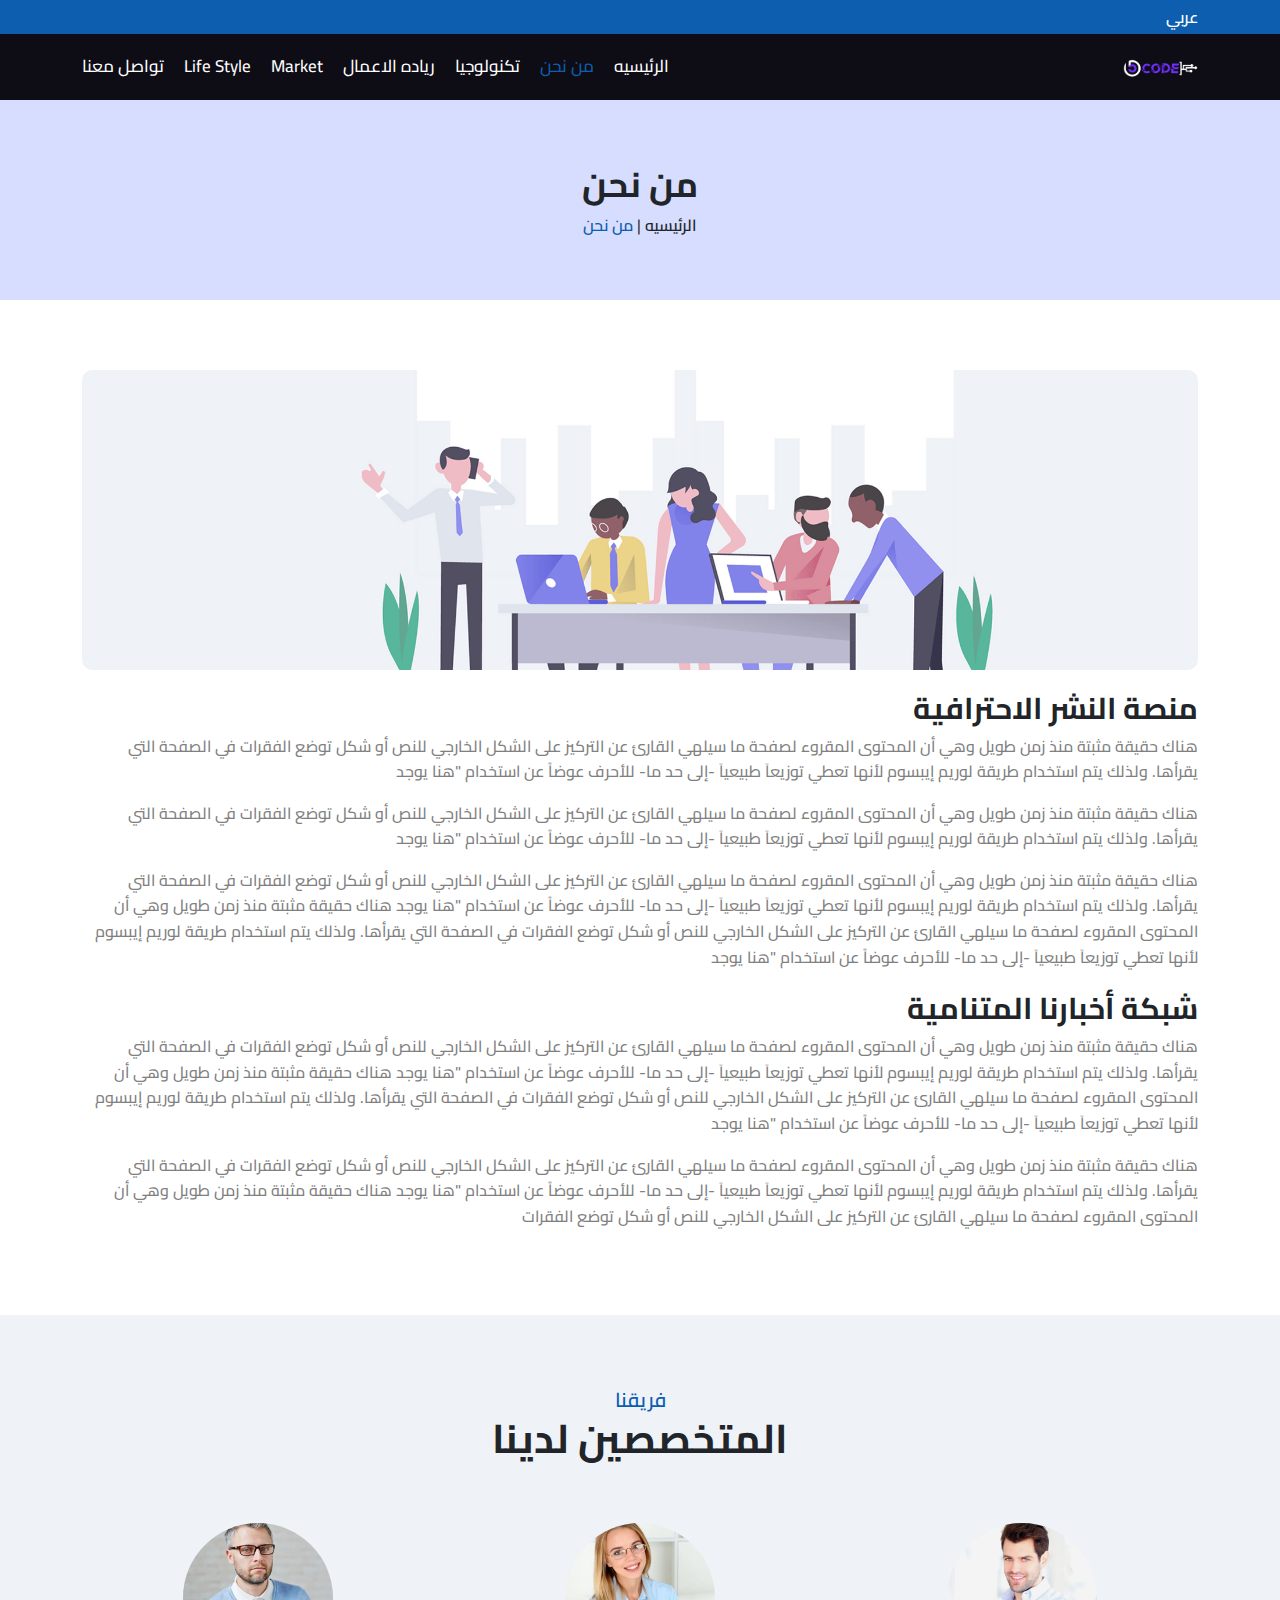
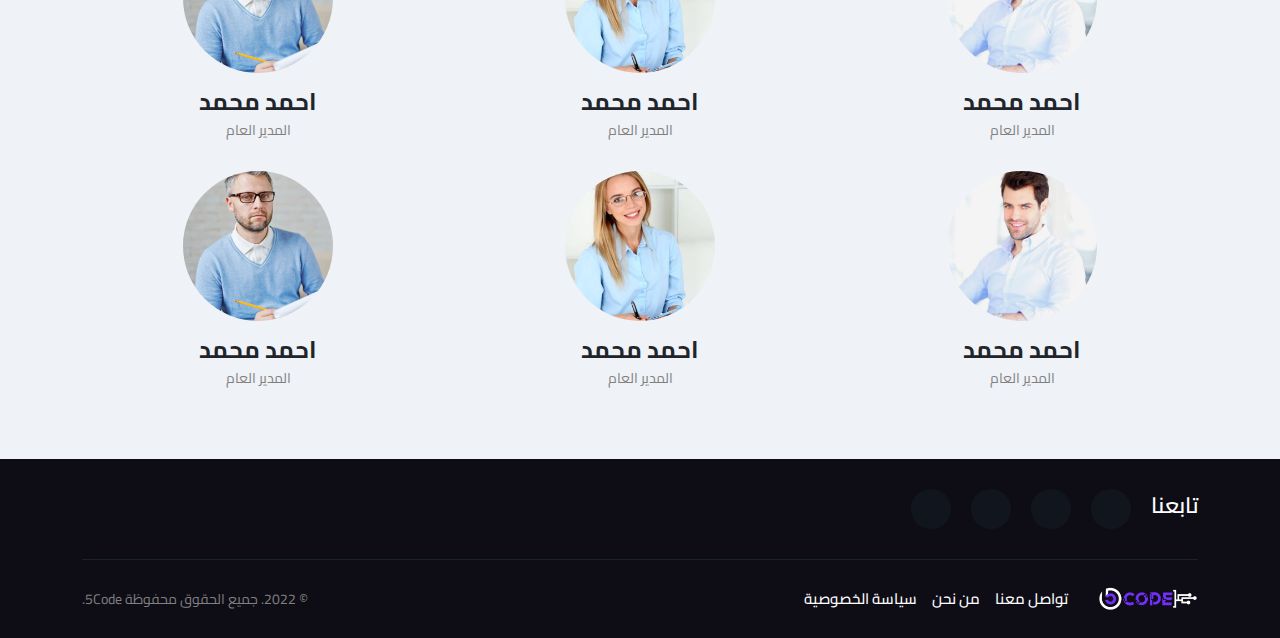
==== commit 6a421fb7: "commit" ====
--- a/about-us.html
+++ b/about-us.html
@@ -24,16 +24,13 @@
           <div class="left">
             <div class="lang_list">
               <div class="head">
-                <img src="images/ar-lang.svg" alt="lang-img" loading="lazy" />
                 <span>عربي</span>
               </div>
               <div class="list">
                 <div class="item">
-                  <img src="images/en-lang.svg" alt="lang-img" loading="lazy" />
                   <span>English</span>
                 </div>
                 <div class="item">
-                  <img src="images/ar-lang.svg" alt="lang-img" loading="lazy" />
                   <span>عربي</span>
                 </div>
               </div>
@@ -64,44 +61,20 @@
     <header>
       <div class="container">
         <a href="index.html" class="logo">
-          <h3>Logo</h3>
+          <img src="./images/logo.png" alt="logo" />
         </a>
 
         <div class="links">
           <a href="index.html" class="link">الرئيسيه</a>
           <a href="about-us.html" class="link active">من نحن</a>
-          <div class="link_list">
-            <div class="link">
-              الاقسام
-              <svg
-                xmlns="http://www.w3.org/2000/svg"
-                fill="none"
-                viewBox="0 0 24 24"
-                stroke-width="1.5"
-                stroke="currentColor"
-                class="w-6 h-6"
-              >
-                <path
-                  stroke-linecap="round"
-                  stroke-linejoin="round"
-                  d="M19.5 8.25l-7.5 7.5-7.5-7.5"
-                />
-              </svg>
-            </div>
-
-            <div class="list">
-              <a href="category.html" class="item">تكنولوجيا</a>
-              <a href="category.html" class="item">رياده الاعمال</a>
-              <a href="category.html" class="item">Market</a>
-              <a href="category.html" class="item">Life Style</a>
-            </div>
-          </div>
-
+          <a href="category.html" class="link">تكنولوجيا</a>
+          <a href="category.html" class="link">رياده الاعمال</a>
+          <a href="category.html" class="link">Market</a>
+          <a href="category.html" class="link">Life Style</a>
           <a href="contact-us.html" class="link">تواصل معنا</a>
         </div>
 
         <div class="info_header">
-          <a href="contact-us.html" class="btn_contact">تواصل معنا</a>
           <span class="btn_menu icon_menu">
             <i class="fa-solid fa-bars"></i>
           </span>
@@ -114,44 +87,19 @@
     <div class="overflow"></div>
     <div class="menu_mobile">
       <div class="head">
-        <img src="images/logo.svg" alt="" />
+        <img src="./images/logo.png" alt="logo" />
 
         <i class="fa-solid fa-xmark btn_close_menu"></i>
       </div>
       <div class="links">
-        <div class="links">
-          <a href="index.html" class="link">الرئيسيه</a>
-          <a href="about-us.html" class="link active">من نحن</a>
-          <div class="link_list">
-            <div class="link">
-              الاقسام
-              <svg
-                xmlns="http://www.w3.org/2000/svg"
-                fill="none"
-                viewBox="0 0 24 24"
-                stroke-width="1.5"
-                stroke="currentColor"
-                class="w-6 h-6"
-              >
-                <path
-                  stroke-linecap="round"
-                  stroke-linejoin="round"
-                  d="M19.5 8.25l-7.5 7.5-7.5-7.5"
-                />
-              </svg>
-            </div>
-
-            <div class="list">
-              <a href="#" class="item">تكنولوجيا</a>
-              <a href="#" class="item">رياده الاعمال</a>
-              <a href="#" class="item">Market</a>
-              <a href="#" class="item">Life Style</a>
-            </div>
-          </div>
-          <a href="contact-us.html" class="link">تواصل معنا</a>
-        </div>
-      </div>
-      <a href="applications.html" class="btn_contact">تواصل معنا</a>
+        <a href="index.html" class="link">الرئيسيه</a>
+        <a href="about-us.html" class="link active">من نحن</a>
+        <a href="category.html" class="link">تكنولوجيا</a>
+        <a href="category.html" class="link">رياده الاعمال</a>
+        <a href="category.html" class="link">Market</a>
+        <a href="category.html" class="link">Life Style</a>
+        <a href="contact-us.html" class="link">تواصل معنا</a>
+      </div>
     </div>
     <!-- end menu mobile -->
 
@@ -307,7 +255,7 @@
         <div class="footer_bottom">
           <div class="info">
             <div class="logo">
-              <h3>Logo</h3>
+              <img src="./images/logo.png" alt="" />
             </div>
             <div class="links">
               <a href="contact.html" class="link">تواصل معنا</a>
--- a/css/style.css
+++ b/css/style.css
@@ -1 +1 @@
-@charset "UTF-8";@import url("https://fonts.googleapis.com/css2?family=Cairo:wght@200;300;400;500;600;700;800;900&family=Poppins:wght@300;400;500;600;700&display=swap");.mini_header{padding:5px 0;background:#0d5eaf;background:#0d5eaf;color:white}.mini_header .line{display:-webkit-box;display:-ms-flexbox;display:flex;-webkit-box-align:center;-ms-flex-align:center;align-items:center;-webkit-box-pack:justify;-ms-flex-pack:justify;justify-content:space-between}.mini_header .line .left .lang_list{position:relative}.mini_header .line .left .lang_list .head{cursor:pointer;display:-webkit-box;display:-ms-flexbox;display:flex;-webkit-box-align:center;-ms-flex-align:center;align-items:center;gap:6px}.mini_header .line .left .lang_list .head img{width:30px;height:30px;border-radius:50%}.mini_header .line .left .lang_list .head span{font-weight:600}.mini_header .line .left .lang_list .list{position:absolute;top:35px;right:0;padding:8px;border-radius:6px;-webkit-box-shadow:0px 3px 9px rgb(206,208,221);box-shadow:0px 3px 9px rgb(206,208,221);min-width:170px;z-index:5;background-color:white;display:none;color:black}.mini_header .line .left .lang_list .list.active{display:block}.mini_header .line .left .lang_list .list.list2{z-index:15}.mini_header .line .left .lang_list .list .item{display:-webkit-box;display:-ms-flexbox;display:flex;-webkit-box-align:center;-ms-flex-align:center;align-items:center;-webkit-box-pack:center;-ms-flex-pack:center;justify-content:center;gap:10px;cursor:pointer}.mini_header .line .left .lang_list .list .item:not(:last-child){margin-bottom:15px}.mini_header .line .left .lang_list .list .item img{width:25px;height:25px;border-radius:50%}.mini_header .line .left .lang_list .list .title{font-size:22px;font-weight:500}.mini_header .line .left .lang_list .list .profile{display:-webkit-box;display:-ms-flexbox;display:flex;-webkit-box-align:center;-ms-flex-align:center;align-items:center;gap:15px}.mini_header .line .left .lang_list .list .profile img{width:80px;height:80px;border-radius:50%}.mini_header .line .left .lang_list .list .profile .text .name{font-weight:500}.mini_header .line .left .lang_list .list .profile .text .email{display:-webkit-box;display:-ms-flexbox;display:flex;-webkit-box-align:center;-ms-flex-align:center;align-items:center;gap:5px;font-size:15px;color:gray;margin-top:4px}.mini_header .line .right .social_media{display:-webkit-box;display:-ms-flexbox;display:flex;-webkit-box-align:center;-ms-flex-align:center;align-items:center;gap:15px}.mini_header .line .right .social_media i{font-size:17px}@media (max-width:768px){.mini_header{padding:7px 0}.mini_header .line .left .lang_list .head img{width:25px;height:25px;border-radius:50%}.mini_header .line .left .lang_list .head span{font-size:15px}.mini_header .line .right .social_media a i{font-size:13px}}header{background-color:#0e0d16!important;color:white!important}header .container{display:-webkit-box;display:-ms-flexbox;display:flex;-webkit-box-align:center;-ms-flex-align:center;align-items:center;-webkit-box-pack:justify;-ms-flex-pack:justify;justify-content:space-between}header .container .logo h3{font-size:40px}header .container .logo img{width:75px}header .container .links{display:-webkit-box;display:-ms-flexbox;display:flex;-webkit-box-align:center;-ms-flex-align:center;align-items:center;gap:20px}header .container .links .link{font-weight:500;font-size:17px;height:100%;padding:20px 0px;cursor:pointer}header .container .links .link svg{width:14px}header .container .links .link.active,header .container .links .link:hover{color:#0d5eaf!important}header .container .links .link_list{position:relative}header .container .links .link_list:hover .list{opacity:1;z-index:100;top:60px}header .container .links .link_list .list{position:absolute;top:80px;left:50%;-webkit-transform:translateX(-50%);transform:translateX(-50%);background-color:white;font-weight:600;padding:8px 10px;border-radius:5px;width:170px;border:1px solid #e2e2e2;opacity:0;z-index:-1;-webkit-transition:all 0.4s;transition:all 0.4s}header .container .links .link_list .list .item{display:block;font-weight:600;color:#37373c!important}header .container .links .link_list .list .item:hover{color:#0d5eaf!important}header .container .links .link_list .list .item:not(:last-child){margin-bottom:10px}header .container .info_header{display:-webkit-box;display:-ms-flexbox;display:flex;-webkit-box-align:center;-ms-flex-align:center;align-items:center;gap:20px}header .container .info_header .lnag{display:-webkit-box;display:-ms-flexbox;display:flex;-webkit-box-align:center;-ms-flex-align:center;align-items:center;gap:10px}header .container .info_header .lnag i{font-size:20px}header .container .info_header .btn_contact{background:linear-gradient(144deg,#0d5eaf,#2d84dc 50%,#00ddeb);color:white;font-weight:500;border:none;padding:8px 25px;border-radius:3px}header .container .info_header .btn_contact:hover{color:#0d5eaf;border:1px solid #0d5eaf;background-color:transparent}header .container .info_header .btn_menu{display:none}@media (max-width:768px){header{padding:8px}header .container .logo img{width:55px}header .container .links{display:none}header .container .info_header .lnag i{font-size:18px}header .container .info_header .lnag span{font-size:14px}header .container .info_header .btn_contact{padding:5px 15px;font-size:14px;display:none}header .container .info_header .btn_menu{display:block;cursor:pointer}header .container .info_header .btn_menu svg{width:25px}}.main_head{height:200px;background-color:rgba(189,200,254,0.6117647059)}.main_head .container{height:100%;display:-webkit-box;display:-ms-flexbox;display:flex;-webkit-box-align:center;-ms-flex-align:center;align-items:center;-webkit-box-pack:center;-ms-flex-pack:center;justify-content:center}.main_head .container h3{font-size:35px;font-weight:700}.main_head .container p{margin-bottom:0;text-align:center}.main_head .container p a{font-weight:600}.main_head .container p a:last-child{color:#0d5eaf!important}.overflow{position:fixed;top:0;left:0;height:100%;width:100%;background-color:rgba(0,0,0,0.393);z-index:998;display:none}.overflow.active{display:block}.menu_mobile{padding:20px;color:#0e0d16;position:fixed;top:0;left:-100%;width:300px;height:100%;background-color:white;z-index:999;-webkit-transition:all 0.4s;transition:all 0.4s}.menu_mobile.active{left:0}.menu_mobile .head{display:-webkit-box;display:-ms-flexbox;display:flex;-webkit-box-align:center;-ms-flex-align:center;align-items:center;-webkit-box-pack:justify;-ms-flex-pack:justify;justify-content:space-between;margin-bottom:30px}.menu_mobile .head img{width:50px}.menu_mobile .head i{font-size:22px;cursor:pointer}.menu_mobile .links .link{font-size:20px;font-weight:500;display:block;margin-bottom:15px}.menu_mobile .links .link svg{width:17px;color:gray}.menu_mobile .links .link.active{color:#0d5eaf!important}.menu_mobile .links .link_list{position:relative}.menu_mobile .links .link_list:hover .list{opacity:1;z-index:100;top:60px}.menu_mobile .links .link_list .list{position:absolute;top:80px;left:50%;-webkit-transform:translateX(-50%);transform:translateX(-50%);background-color:white;font-weight:600;padding:8px 10px;border-radius:5px;width:170px;border:1px solid #e2e2e2;opacity:0;z-index:-1;-webkit-transition:all 0.4s;transition:all 0.4s}.menu_mobile .links .link_list .list .item{display:block;font-weight:600;color:#37373c!important}.menu_mobile .links .link_list .list .item:hover{color:#0d5eaf!important}.menu_mobile .links .link_list .list .item:not(:last-child){margin-bottom:10px}.menu_mobile .btn_contact{background:linear-gradient(144deg,#405fff,#5b42f3 50%,#00ddeb);color:white!important;font-weight:500;border:none;padding:6px 20px;border-radius:6px;font-size:15px;margin-top:10px;display:inline-block}footer{background-color:#0e0d16;color:white}footer .footer_top{padding:30px 0;border-bottom:1px solid rgb(26,33,46);display:-webkit-box;display:-ms-flexbox;display:flex;-webkit-box-align:center;-ms-flex-align:center;align-items:center;gap:20px}footer .footer_top h4{font-weight:600;font-size:22px}footer .footer_top .social_media{display:-webkit-box;display:-ms-flexbox;display:flex;-webkit-box-align:center;-ms-flex-align:center;align-items:center;gap:20px}footer .footer_top .social_media a{width:40px;height:40px;border-radius:50%;display:-webkit-box;display:-ms-flexbox;display:flex;-webkit-box-align:center;-ms-flex-align:center;align-items:center;-webkit-box-pack:center;-ms-flex-pack:center;justify-content:center;background-color:#11161e;color:#0d5eaf!important}footer .footer_bottom{display:-webkit-box;display:-ms-flexbox;display:flex;-webkit-box-align:center;-ms-flex-align:center;align-items:center;-webkit-box-pack:justify;-ms-flex-pack:justify;justify-content:space-between;gap:10px;padding:25px 0}footer .footer_bottom .info{display:-webkit-box;display:-ms-flexbox;display:flex;-webkit-box-align:center;-ms-flex-align:center;align-items:center;gap:30px}footer .footer_bottom .info .links{display:-webkit-box;display:-ms-flexbox;display:flex;-webkit-box-align:center;-ms-flex-align:center;align-items:center;gap:15px;font-weight:500}footer .footer_bottom .info .links a{font-size:15px}footer .footer_bottom .info .links a:hover{color:#0d5eaf!important}footer .footer_bottom p{font-size:14px;margin-bottom:0;color:gray}@media (max-width:768px){footer .footer_top{-webkit-box-orient:vertical;-webkit-box-direction:normal;-ms-flex-direction:column;flex-direction:column;gap:10px}footer .footer_top h4{font-size:20px;margin-bottom:2px}footer .footer_bottom{-webkit-box-orient:vertical;-webkit-box-direction:normal;-ms-flex-direction:column;flex-direction:column;-webkit-box-pack:center;-ms-flex-pack:center;justify-content:center}footer .footer_bottom .info{-webkit-box-orient:vertical;-webkit-box-direction:normal;-ms-flex-direction:column;flex-direction:column;gap:10px}footer .footer_bottom .info .logo h3{margin-bottom:0}footer .footer_bottom .info .links{gap:12px}}.ad_space{height:200px;display:-webkit-box;display:-ms-flexbox;display:flex;-webkit-box-align:center;-ms-flex-align:center;align-items:center;-webkit-box-pack:center;-ms-flex-pack:center;justify-content:center;padding:20px 0}.ad_space .container{height:100%}.ad_space .image_banner{height:100%}.ad_space .image_banner img{width:100%;height:100%}.hero_section{height:75vh}.hero_section .swiper{height:100%}.hero_section .swiper .swiper-wrapper{height:100%}.hero_section .swiper .swiper-wrapper .swiper-slide{height:100%}.hero_section .swiper .swiper-wrapper .swiper-slide .item{height:100%;background-image:url(../images/swiper-img3.jpg);background-size:cover;background-repeat:no-repeat;background-position:center;position:relative;display:-webkit-box;display:-ms-flexbox;display:flex;-webkit-box-align:center;-ms-flex-align:center;align-items:center;-webkit-box-pack:center;-ms-flex-pack:center;justify-content:center;color:white!important}.hero_section .swiper .swiper-wrapper .swiper-slide .item:before{content:"";position:absolute;width:100%;height:100%;background:-webkit-gradient(linear,left top,left bottom,color-stop(0,transparent),to(rgba(49,49,49,0.5)));background:linear-gradient(to bottom,transparent 0,rgba(49,49,49,0.5) 100%)}.hero_section .swiper .swiper-wrapper .swiper-slide .item .content{position:relative;z-index:20;text-align:center}.hero_section .swiper .swiper-wrapper .swiper-slide .item .content .type{padding:4px 11px;border-radius:4px;color:white;background-color:#6b34ba;width:-webkit-fit-content;width:-moz-fit-content;width:fit-content;margin:auto;font-size:13px;font-weight:500;margin-bottom:10px}.hero_section .swiper .swiper-wrapper .swiper-slide .item .content .title{font-size:50px;font-weight:600;max-width:700px;margin:auto;margin-bottom:15px}.hero_section .swiper .swiper-wrapper .swiper-slide .item .content .details{display:-webkit-box;display:-ms-flexbox;display:flex;-webkit-box-align:center;-ms-flex-align:center;align-items:center;-webkit-box-pack:center;-ms-flex-pack:center;justify-content:center;gap:20px}.hero_section .swiper .swiper-wrapper .swiper-slide .item .content .details .author{display:-webkit-box;display:-ms-flexbox;display:flex;-webkit-box-align:center;-ms-flex-align:center;align-items:center;gap:5px}.hero_section .swiper .swiper-wrapper .swiper-slide .item .content .details .author img{width:30px;height:30px;border-radius:50%}.hero_section .swiper .swiper-wrapper .swiper-slide .item .content .details .author span{font-weight:500;font-size:15px}.hero_section .swiper .swiper-wrapper .swiper-slide .item .content .details .date{display:-webkit-box;display:-ms-flexbox;display:flex;-webkit-box-align:center;-ms-flex-align:center;align-items:center;gap:5px}.hero_section .swiper .swiper-wrapper .swiper-slide .item .content .details .date span{font-size:14px;font-weight:500}.hero_section .swiper .swiper-wrapper .swiper-slide:nth-child(2) .item{background-image:url(../images/swiper-img.jpg)}.hero_section .swiper .swiper-wrapper .swiper-slide:nth-child(2) .item .content .type{background-color:#f74539}.hero_section .swiper .swiper-wrapper .swiper-slide:nth-child(3) .item{background-image:url(../images/swiper-img2.jpg)}.hero_section .swiper .swiper-wrapper .swiper-slide:nth-child(3) .item .content .type{background-color:#d66300}.hero_section .swiper .swiper-button-next,.hero_section .swiper .swiper-button-prev{color:#fff;background:rgba(255,255,255,0.2);cursor:pointer;z-index:1;font-size:20px;width:50px;height:50px;line-height:50px;position:absolute;text-align:center;top:50%;-webkit-transform:translateY(-50%);transform:translateY(-50%);border-radius:100px;opacity:1!important}.hero_section .swiper .swiper-button-next:after,.hero_section .swiper .swiper-button-prev:after{font-size:17px}.hero_section .swiper .swiper-pagination .swiper-pagination-bullet-active{background:#0d5eaf}@media (max-width:768px){.hero_section{height:70vh}.hero_section .swiper .swiper-wrapper .swiper-slide .item .content .type{padding:2px 10px;font-size:12px;margin-bottom:5px}.hero_section .swiper .swiper-wrapper .swiper-slide .item .content .title{font-size:28px;margin-bottom:7px}.hero_section .swiper .swiper-button-next,.hero_section .swiper .swiper-button-prev{width:35px;height:35px;line-height:35px}}.trending_topics{padding:50px 0}.trending_topics .title{font-weight:700;margin-bottom:30px}.trending_topics .boxs{display:-ms-grid;display:grid;grid-template-columns:repeat(auto-fill,minmax(180px,1fr));gap:25px}.trending_topics .boxs .box{height:180px;position:relative;border-radius:12px;overflow:hidden;color:white!important}.trending_topics .boxs .box img{width:100%;height:100%;-o-object-fit:cover;object-fit:cover}.trending_topics .boxs .box .text{position:absolute;bottom:20px;left:50%;-webkit-transform:translateX(-50%);transform:translateX(-50%)}.trending_topics .boxs .box .text h3{font-size:20px}@media (max-width:768px){.trending_topics{padding:30px 0}.trending_topics .title{font-size:20px}.trending_topics .boxs{grid-template-columns:repeat(auto-fill,minmax(150px,1fr));gap:15px}.trending_topics .boxs .box{height:150px}.trending_topics .boxs .box .text{bottom:10px}.trending_topics .boxs .box .text h3{font-size:18px}}.main_content_page{padding:60px 0}.main_content_page .line{display:-webkit-box;display:-ms-flexbox;display:flex;gap:30px}.main_content_page .line .left{width:30%}.main_content_page .line .left .videos_category{position:sticky;top:10px}.main_content_page .line .left .videos_category .swiper{height:380px;border-radius:10px}.main_content_page .line .left .videos_category .swiper .swiper-wrapper{height:100%}.main_content_page .line .left .videos_category .swiper .swiper-wrapper .swiper-slide{height:100%}.main_content_page .line .left .videos_category .swiper .swiper-wrapper .swiper-slide .item{height:100%;position:relative;display:-webkit-box;display:-ms-flexbox;display:flex;-webkit-box-align:center;-ms-flex-align:center;align-items:center;-webkit-box-pack:center;-ms-flex-pack:center;justify-content:center;color:white!important;position:relative}.main_content_page .line .left .videos_category .swiper .swiper-wrapper .swiper-slide .item iframe{height:100%;width:100%}.main_content_page .line .left .videos_category .swiper .swiper-wrapper .swiper-slide .item .icon_play{position:absolute;top:50%;left:50%;-webkit-transform:translate(-50%,-50%);transform:translate(-50%,-50%)}.main_content_page .line .left .videos_category .swiper .swiper-wrapper .swiper-slide .item .icon_play svg{width:35px}.main_content_page .line .left .videos_category .swiper .swiper-wrapper .swiper-slide .item .content{position:relative;display:-webkit-box;display:-ms-flexbox;display:flex;z-index:20;-webkit-box-orient:vertical;-webkit-box-direction:normal;-ms-flex-direction:column;flex-direction:column;-webkit-box-pack:end;-ms-flex-pack:end;justify-content:end;padding:10px;position:absolute;bottom:0;right:10px}.main_content_page .line .left .videos_category .swiper .swiper-wrapper .swiper-slide .item .content .type{padding:3px 10px;border-radius:4px;color:white;background-color:#6b34ba;width:-webkit-fit-content;width:-moz-fit-content;width:fit-content;font-size:11px;font-weight:500;margin-bottom:10px}.main_content_page .line .left .videos_category .swiper .swiper-wrapper .swiper-slide .item .content .title{font-size:20px;font-weight:600;max-width:700px;margin-bottom:5px}.main_content_page .line .left .videos_category .swiper .swiper-wrapper .swiper-slide .item .content .details{display:-webkit-box;display:-ms-flexbox;display:flex;-webkit-box-align:center;-ms-flex-align:center;align-items:center;gap:10px}.main_content_page .line .left .videos_category .swiper .swiper-wrapper .swiper-slide .item .content .details .author{display:-webkit-box;display:-ms-flexbox;display:flex;-webkit-box-align:center;-ms-flex-align:center;align-items:center;gap:5px}.main_content_page .line .left .videos_category .swiper .swiper-wrapper .swiper-slide .item .content .details .author img{width:20px;height:20px;border-radius:50%}.main_content_page .line .left .videos_category .swiper .swiper-wrapper .swiper-slide .item .content .details .author span{font-weight:500;font-size:14px}.main_content_page .line .left .videos_category .swiper .swiper-wrapper .swiper-slide .item .content .details .date{display:-webkit-box;display:-ms-flexbox;display:flex;-webkit-box-align:center;-ms-flex-align:center;align-items:center;gap:5px}.main_content_page .line .left .videos_category .swiper .swiper-wrapper .swiper-slide .item .content .details .date i{font-size:13px}.main_content_page .line .left .videos_category .swiper .swiper-wrapper .swiper-slide .item .content .details .date span{font-size:13px;font-weight:500}.main_content_page .line .left .videos_category .swiper .swiper-button-next,.main_content_page .line .left .videos_category .swiper .swiper-button-prev{color:#fff;background:rgba(255,255,255,0.2);cursor:pointer;z-index:1;font-size:20px;width:30px;height:30px;line-height:30px;position:absolute;text-align:center;top:50%;-webkit-transform:translateY(-50%);transform:translateY(-50%);border-radius:100px;opacity:1!important}.main_content_page .line .left .videos_category .swiper .swiper-button-next:after,.main_content_page .line .left .videos_category .swiper .swiper-button-prev:after{font-size:15px}.main_content_page .line .left .videos_category .swiper .swiper-pagination .swiper-pagination-bullet-active{background:#0d5eaf}.main_content_page .line .left .reader_comments{margin-top:40px;padding:20px;border-radius:10px;border:1px solid #dedede;background-color:#f6f6f6}.main_content_page .line .left .reader_comments .title{font-weight:700;font-size:22px;margin-bottom:15px}.main_content_page .line .left .reader_comments .items .item:not(:last-child){padding-bottom:15px;margin-bottom:10px;border-bottom:1px solid #dedede}.main_content_page .line .left .reader_comments .items .item .text_comment{font-size:16px;font-weight:600;color:gray}.main_content_page .line .left .reader_comments .items .item .profile{display:-webkit-box;display:-ms-flexbox;display:flex;-webkit-box-align:center;-ms-flex-align:center;align-items:center;gap:10px}.main_content_page .line .left .reader_comments .items .item .profile img{width:35px;height:35px;border-radius:50%}.main_content_page .line .left .reader_comments .items .item .profile h6{font-weight:700;font-size:15px;margin-bottom:4px}.main_content_page .line .left .reader_comments .items .item .profile span{font-size:12px;color:gray}.main_content_page .line .left .ads_box{margin-top:30px}.main_content_page .line .left .ads_box .image_banner img{width:100%;height:100%;border-radius:5px}.main_content_page .line .right{width:70%}.main_content_page .line .right .category{border-radius:15px;padding:20px;border:1px solid #dedede}.main_content_page .line .right .category:not(:last-child){margin-bottom:5px}.main_content_page .line .right .category .title{margin-bottom:15px;font-weight:700}.main_content_page .line .right .category .line_category{display:-webkit-box;display:-ms-flexbox;display:flex;gap:25px}.main_content_page .line .right .category .line_category .boxs{width:40%}.main_content_page .line .right .category .line_category .boxs .box{display:-webkit-box;display:-ms-flexbox;display:flex;-webkit-box-align:center;-ms-flex-align:center;align-items:center;gap:15px}.main_content_page .line .right .category .line_category .boxs .box:not(:last-child){margin-bottom:20px}.main_content_page .line .right .category .line_category .boxs .box .type{padding:3px 10px;border-radius:4px;color:white;background-color:#6b34ba;width:-webkit-fit-content;width:-moz-fit-content;width:fit-content;font-size:10px;font-weight:500;margin-bottom:5px}.main_content_page .line .right .category .line_category .boxs .box .box_title{font-size:18px;margin-bottom:5px}.main_content_page .line .right .category .line_category .boxs .box .date{display:-webkit-box;display:-ms-flexbox;display:flex;-webkit-box-align:center;-ms-flex-align:center;align-items:center;gap:5px;color:gray}.main_content_page .line .right .category .line_category .boxs .box .date i{font-size:13px}.main_content_page .line .right .category .line_category .boxs .box .date span{font-size:14px;font-weight:500}.main_content_page .line .right .category .line_category .boxs .box .image img{border-radius:10px;width:110px;height:110px;-webkit-transition:all 0.3s;transition:all 0.3s;-o-object-fit:cover;object-fit:cover}.main_content_page .line .right .category .line_category .main_box{width:60%;position:relative}.main_content_page .line .right .category .line_category .main_box .image img{width:100%;height:250px;border-radius:10px;-o-object-fit:cover;object-fit:cover}.main_content_page .line .right .category .line_category .main_box .text{margin-top:10px}.main_content_page .line .right .category .line_category .main_box .text .type{position:absolute;top:10px;left:10px;padding:2px 15px;border-radius:5px;background:linear-gradient(144deg,#0d5eaf,#5b42f3 50%,#00ddeb);color:white}.main_content_page .line .right .category .line_category .main_box .text .details{display:-webkit-box;display:-ms-flexbox;display:flex;-webkit-box-align:center;-ms-flex-align:center;align-items:center;gap:20px;margin-bottom:15px}.main_content_page .line .right .category .line_category .main_box .text .details .author{display:-webkit-box;display:-ms-flexbox;display:flex;-webkit-box-align:center;-ms-flex-align:center;align-items:center;gap:5px}.main_content_page .line .right .category .line_category .main_box .text .details .author img{width:30px;height:30px;border-radius:50%}.main_content_page .line .right .category .line_category .main_box .text .details .author span{font-weight:500;font-size:15px}.main_content_page .line .right .category .line_category .main_box .text .details .date{display:-webkit-box;display:-ms-flexbox;display:flex;-webkit-box-align:center;-ms-flex-align:center;align-items:center;gap:5px;color:gray}.main_content_page .line .right .category .line_category .main_box .text .details .date i{font-size:13px}.main_content_page .line .right .category .line_category .main_box .text .details .date span{font-size:14px;font-weight:500}.main_content_page .line .right .category .line_category .main_box .text .box_title{font-size:25px;font-weight:700}.main_content_page .line .right .category .line_category .main_box .text .desc{font-size:17px;color:gray}@media (max-width:991px){.main_content_page{padding:30px 0}.main_content_page .line{-webkit-box-orient:vertical;-webkit-box-direction:normal;-ms-flex-direction:column;flex-direction:column}.main_content_page .line>div{width:100%!important}.main_content_page .line .left .videos_category .swiper{height:350px}.main_content_page .line .left .reader_comments{margin-top:25px;padding:15px}.main_content_page .line .left .reader_comments .title{font-size:19px;margin-bottom:10px}.main_content_page .line .left .reader_comments .items .item .text_comment{font-size:14px}.main_content_page .line .left .reader_comments .items .item h6{font-size:14px;margin-bottom:0}.main_content_page .line .right .category{padding:12px}.main_content_page .line .right .category .line_category{-webkit-box-orient:vertical;-webkit-box-direction:normal;-ms-flex-direction:column;flex-direction:column}.main_content_page .line .right .category .line_category>div{width:100%!important}.main_content_page .line .right .category .line_category .main_box .image img{height:230px}.main_content_page .line .right .category .line_category .main_box .text .box_title{font-size:21px}.main_content_page .line .right .category .line_category .main_box .text .desc{font-size:15px;margin-bottom:0}}.social_media_section{padding:50px 0}.social_media_section .title{font-weight:600;position:relative;margin-bottom:30px}.social_media_section .title:before{content:"";position:absolute;bottom:-5px;right:0;width:80px;height:2px;background-color:#0d5eaf}.social_media_section .line{display:-ms-grid;display:grid;grid-template-columns:repeat(auto-fill,minmax(350px,1fr));gap:30px}.social_media_section .line .ad-space{background-color:rgb(221,221,221);border-radius:10px}.social_media_section .line .ad-space .image_banner img{width:100%;height:100%;-o-object-fit:cover;object-fit:cover;border-radius:5px}.social_media_section .line .boxs .box{position:relative}.social_media_section .line .boxs .box .image img{width:100%;height:250px;border-radius:10px;-o-object-fit:cover;object-fit:cover}.social_media_section .line .boxs .box .text{margin-top:10px}.social_media_section .line .boxs .box .text .type{position:absolute;top:10px;left:10px;padding:2px 15px;border-radius:5px;background:linear-gradient(144deg,#0d5eaf,#5b42f3 50%,#00ddeb);color:white}.social_media_section .line .boxs .box .text .details{display:-webkit-box;display:-ms-flexbox;display:flex;-webkit-box-align:center;-ms-flex-align:center;align-items:center;gap:20px;margin-bottom:15px}.social_media_section .line .boxs .box .text .details .author{display:-webkit-box;display:-ms-flexbox;display:flex;-webkit-box-align:center;-ms-flex-align:center;align-items:center;gap:5px}.social_media_section .line .boxs .box .text .details .author img{width:30px;height:30px;border-radius:50%}.social_media_section .line .boxs .box .text .details .author span{font-weight:500;font-size:15px}.social_media_section .line .boxs .box .text .details .date{display:-webkit-box;display:-ms-flexbox;display:flex;-webkit-box-align:center;-ms-flex-align:center;align-items:center;gap:5px;color:gray}.social_media_section .line .boxs .box .text .details .date i{font-size:13px}.social_media_section .line .boxs .box .text .details .date span{font-size:14px;font-weight:500}.social_media_section .line .boxs .box .text .box_title{font-size:25px;font-weight:700}.social_media_section .line .boxs .box .text .desc{font-size:17px;color:gray}.social_media_section .line .boxs .swiper-button-next,.social_media_section .line .boxs .swiper-button-prev{color:#fff;background:rgba(255,255,255,0.2);cursor:pointer;z-index:1;font-size:20px;width:30px;height:30px;line-height:30px;position:absolute;text-align:center;top:50%;-webkit-transform:translateY(-50%);transform:translateY(-50%);border-radius:100px;opacity:1!important}.social_media_section .line .boxs .swiper-button-next:after,.social_media_section .line .boxs .swiper-button-prev:after{font-size:15px}.social_media_section .line .boxs .swiper-pagination .swiper-pagination-bullet-active{background:#0d5eaf}@media (max-width:768px){.social_media_section{padding:30px 0}.social_media_section .title{font-size:20px}.social_media_section .line{grid-template-columns:repeat(auto-fill,minmax(250px,1fr));gap:20px}.social_media_section .line .boxs .box .image img{height:230px}.social_media_section .line .boxs .box .text .box_title{font-size:21px}.social_media_section .line .boxs .box .text .desc{font-size:15px;margin-bottom:0}}.category_section{padding:50px 0}.category_section .boxs{display:-ms-grid;display:grid;grid-template-columns:repeat(auto-fill,minmax(350px,1fr));gap:30px}.category_section .boxs .box{-webkit-box-orient:vertical;-webkit-box-direction:normal;-ms-flex-direction:column;flex-direction:column;gap:8px;position:relative}.category_section .boxs .box:hover .image img{-webkit-transform:scale(1.1);transform:scale(1.1)}.category_section .boxs .box:hover .title_box{color:#0d5eaf}.category_section .boxs .box .text{margin-top:10px}.category_section .boxs .box .type{font-size:14px;position:absolute;top:10px;left:10px;color:#fff;background-color:#0d5eaf;padding:3px 12px;border-radius:5px}.category_section .boxs .box .title_box{font-size:21px;font-weight:700}.category_section .boxs .box .details{display:-webkit-box;display:-ms-flexbox;display:flex;-webkit-box-align:center;-ms-flex-align:center;align-items:center;-webkit-box-pack:justify;-ms-flex-pack:justify;justify-content:space-between;gap:20px;margin-top:10px}.category_section .boxs .box .details .author{display:-webkit-box;display:-ms-flexbox;display:flex;-webkit-box-align:center;-ms-flex-align:center;align-items:center;gap:5px}.category_section .boxs .box .details .author img{width:35px;height:35px;border-radius:50%}.category_section .boxs .box .details .author span{font-weight:500;font-size:15px}.category_section .boxs .box .details .date{display:-webkit-box;display:-ms-flexbox;display:flex;-webkit-box-align:center;-ms-flex-align:center;align-items:center;gap:5px;color:gray}.category_section .boxs .box .details .date i{font-size:13px}.category_section .boxs .box .details .date span{font-size:14px;font-weight:500}.category_section .boxs .box .image{width:100%;height:260px;overflow:hidden}.category_section .boxs .box .image img{width:100%;height:100%;-o-object-fit:cover;object-fit:cover;border-radius:10px;-webkit-transition:all 0.4s;transition:all 0.4s}@media (max-width:768px){.category_section{padding:30px 0}}.post_details_section .head_post{height:500px;background-image:url(../images/post-deatils.jpg);background-position:center;background-size:cover;background-repeat:no-repeat;display:-webkit-box;display:-ms-flexbox;display:flex;-webkit-box-align:end;-ms-flex-align:end;align-items:end;-webkit-box-pack:center;-ms-flex-pack:center;justify-content:center;position:relative}.post_details_section .head_post:before{content:"";position:absolute;width:100%;height:100%;background:-webkit-gradient(linear,left top,left bottom,color-stop(0,transparent),to(rgba(37,37,37,0.5)));background:linear-gradient(to bottom,transparent 0,rgba(37,37,37,0.5) 100%)}.post_details_section .head_post .content{position:relative;z-index:20;text-align:center;color:white;padding-bottom:20px}.post_details_section .head_post .content .type{padding:4px 11px;border-radius:4px;color:white;background-color:#6b34ba;width:-webkit-fit-content;width:-moz-fit-content;width:fit-content;margin:auto;font-size:13px;font-weight:500;margin-bottom:10px}.post_details_section .head_post .content .title{font-size:40px;font-weight:600;max-width:700px;margin:auto;margin-bottom:15px}.post_details_section .head_post .content .details{display:-webkit-box;display:-ms-flexbox;display:flex;-webkit-box-align:center;-ms-flex-align:center;align-items:center;-webkit-box-pack:center;-ms-flex-pack:center;justify-content:center;gap:20px}.post_details_section .head_post .content .details .author{display:-webkit-box;display:-ms-flexbox;display:flex;-webkit-box-align:center;-ms-flex-align:center;align-items:center;gap:5px}.post_details_section .head_post .content .details .author img{width:30px;height:30px;border-radius:50%}.post_details_section .head_post .content .details .author span{font-weight:500;font-size:15px}.post_details_section .head_post .content .details .date{display:-webkit-box;display:-ms-flexbox;display:flex;-webkit-box-align:center;-ms-flex-align:center;align-items:center;gap:5px}.post_details_section .head_post .content .details .date span{font-size:14px;font-weight:500}.post_details_section .line{display:-webkit-box;display:-ms-flexbox;display:flex;gap:30px;padding:30px 0;position:relative}.post_details_section .line .left{width:75%}.post_details_section .line .left .desc{font-size:16px;line-height:1.6;font-weight:500;color:#3b3b3b}.post_details_section .line .left blockquote{position:relative;margin-bottom:30px;padding:30px 50px 0px 50px;text-align:center;border-left:0px solid #2c2c2c}.post_details_section .line .left blockquote:before{font-family:Georgia,Arial,sans-serif;line-height:0.51;content:"“";position:absolute;z-index:0;margin:0;left:50%;-webkit-transform:translateX(-50%) translateY(9px) rotate(1deg);transform:translateX(-50%) translateY(9px) rotate(1deg);color:#2d53fe;opacity:0.13;font-size:170px}.post_details_section .line .left blockquote p{font-size:23px;font-weight:500}.post_details_section .line .left .title{font-size:26px;padding-bottom:15px;border-bottom:1px solid #d8d8d8}.post_details_section .line .left .images{display:-webkit-box;display:-ms-flexbox;display:flex;-webkit-box-align:center;-ms-flex-align:center;align-items:center;gap:20px;margin:20px 0}.post_details_section .line .left .images img{height:300px;width:32%;border-radius:10px;-o-object-fit:cover;object-fit:cover}.post_details_section .line .left .tages{display:-webkit-box;display:-ms-flexbox;display:flex;-webkit-box-align:center;-ms-flex-align:center;align-items:center;gap:15px;margin-top:20px}.post_details_section .line .left .tages a{padding:1px 15px;background-color:#fff;color:#0e0d16!important;border:1px solid #e0dede;border-radius:50px;font-weight:500}.post_details_section .line .left .tages a:hover{color:#0d5eaf!important}.post_details_section .line .left .author_post{margin-top:60px;display:-webkit-box;display:-ms-flexbox;display:flex;-webkit-box-align:center;-ms-flex-align:center;align-items:center;gap:20px}.post_details_section .line .left .author_post img{width:100px;height:100px;border-radius:50%}.post_details_section .line .left .author_post .text h5{font-weight:600;margin-bottom:0}.post_details_section .line .left .author_post .text span{font-size:15px;color:gray;display:block;margin-bottom:10px}.post_details_section .line .left .author_post .text .author_desc{font-weight:500;font-size:15px}.post_details_section .line .left .write_comment{margin-top:70px}.post_details_section .line .left .write_comment h5{font-size:20px;font-weight:700;margin-bottom:0}.post_details_section .line .left .write_comment p{font-size:14px;color:gray;margin-bottom:0}.post_details_section .line .left .write_comment form{margin-top:30px}.post_details_section .line .left .write_comment form .input{margin-bottom:15px}.post_details_section .line .left .write_comment form .input input,.post_details_section .line .left .write_comment form .input textarea{width:100%;outline:none;border:solid 1px #c6c6c6;padding:10px;border-radius:4px}.post_details_section .line .left .write_comment form .input textarea{height:210px}.post_details_section .line .left .write_comment form .btn_submit{padding:6px 20px;background-color:#0e0d16;color:white;border:none;border-radius:5px;-webkit-transition:all 0.3s;transition:all 0.3s}.post_details_section .line .left .write_comment form .btn_submit:hover{color:#0e0d16;border:1px solid #0e0d16;background-color:white}.post_details_section .line .left .related_boxs{margin-top:50px}.post_details_section .line .left .related_boxs .title_section{margin-bottom:30px;font-size:700}.post_details_section .line .left .related_boxs .boxs{display:-ms-grid;display:grid;grid-template-columns:repeat(auto-fill,minmax(250px,1fr));gap:30px}.post_details_section .line .left .related_boxs .boxs .box{-webkit-box-orient:vertical;-webkit-box-direction:normal;-ms-flex-direction:column;flex-direction:column;gap:8px;position:relative}.post_details_section .line .left .related_boxs .boxs .box:hover .image img{-webkit-transform:scale(1.1);transform:scale(1.1)}.post_details_section .line .left .related_boxs .boxs .box:hover .title_box{color:#0d5eaf}.post_details_section .line .left .related_boxs .boxs .box .text{margin-top:10px}.post_details_section .line .left .related_boxs .boxs .box .type{font-size:14px;position:absolute;top:10px;left:10px;color:#fff;background-color:#0d5eaf;padding:3px 12px;border-radius:5px}.post_details_section .line .left .related_boxs .boxs .box .title_box{font-size:21px;font-weight:700}.post_details_section .line .left .related_boxs .boxs .box .details{display:-webkit-box;display:-ms-flexbox;display:flex;-webkit-box-align:center;-ms-flex-align:center;align-items:center;-webkit-box-pack:justify;-ms-flex-pack:justify;justify-content:space-between;gap:20px;margin-top:10px}.post_details_section .line .left .related_boxs .boxs .box .details .author{display:-webkit-box;display:-ms-flexbox;display:flex;-webkit-box-align:center;-ms-flex-align:center;align-items:center;gap:5px}.post_details_section .line .left .related_boxs .boxs .box .details .author img{width:35px;height:35px;border-radius:50%}.post_details_section .line .left .related_boxs .boxs .box .details .author span{font-weight:500;font-size:15px}.post_details_section .line .left .related_boxs .boxs .box .details .date{display:-webkit-box;display:-ms-flexbox;display:flex;-webkit-box-align:center;-ms-flex-align:center;align-items:center;gap:5px;color:gray}.post_details_section .line .left .related_boxs .boxs .box .details .date i{font-size:13px}.post_details_section .line .left .related_boxs .boxs .box .details .date span{font-size:14px;font-weight:500}.post_details_section .line .left .related_boxs .boxs .box .image{width:100%;height:260px;overflow:hidden}.post_details_section .line .left .related_boxs .boxs .box .image img{width:100%;height:100%;-o-object-fit:cover;object-fit:cover;border-radius:10px;-webkit-transition:all 0.4s;transition:all 0.4s}.post_details_section .line .right{width:25%;position:sticky;top:10px}.post_details_section .line .right .recent_posts .boxs_title{font-size:22px;font-weight:700;color:#333;padding-bottom:15px;border-bottom:1px solid rgb(219,219,219)}.post_details_section .line .right .recent_posts .boxs{margin-top:30px}.post_details_section .line .right .recent_posts .boxs .box{display:-webkit-box;display:-ms-flexbox;display:flex;-webkit-box-align:center;-ms-flex-align:center;align-items:center;-webkit-box-pack:justify;-ms-flex-pack:justify;justify-content:space-between;gap:40px}.post_details_section .line .right .recent_posts .boxs .box:not(:last-child){margin-bottom:20px}.post_details_section .line .right .recent_posts .boxs .box .type{padding:3px 10px;border-radius:4px;color:white;background-color:#6b34ba;width:-webkit-fit-content;width:-moz-fit-content;width:fit-content;font-size:10px;font-weight:500;margin-bottom:5px}.post_details_section .line .right .recent_posts .boxs .box .box_title{font-size:18px;margin-bottom:5px}.post_details_section .line .right .recent_posts .boxs .box .date{display:-webkit-box;display:-ms-flexbox;display:flex;-webkit-box-align:center;-ms-flex-align:center;align-items:center;gap:5px;color:gray}.post_details_section .line .right .recent_posts .boxs .box .date i{font-size:13px}.post_details_section .line .right .recent_posts .boxs .box .date span{font-size:14px;font-weight:500}.post_details_section .line .right .recent_posts .boxs .box .image img{border-radius:10px;width:100px;height:100px;-webkit-transition:all 0.3s;transition:all 0.3s}.post_details_section .line .right .recent_post_large{margin-top:30px;position:sticky;top:10px}.post_details_section .line .right .recent_post_large .swiper{height:380px;border-radius:10px}.post_details_section .line .right .recent_post_large .swiper .swiper-wrapper{height:100%}.post_details_section .line .right .recent_post_large .swiper .swiper-wrapper .swiper-slide{height:100%}.post_details_section .line .right .recent_post_large .swiper .swiper-wrapper .swiper-slide .item{height:100%;background-image:url(../images/swiper-img3.jpg);background-size:cover;background-repeat:no-repeat;background-position:center;position:relative;display:-webkit-box;display:-ms-flexbox;display:flex;-webkit-box-align:center;-ms-flex-align:center;align-items:center;-webkit-box-pack:center;-ms-flex-pack:center;justify-content:center;color:white;position:relative}.post_details_section .line .right .recent_post_large .swiper .swiper-wrapper .swiper-slide .item:before{content:"";position:absolute;width:100%;height:100%;background:-webkit-gradient(linear,left top,left bottom,color-stop(0,transparent),to(rgba(49,49,49,0.5)));background:linear-gradient(to bottom,transparent 0,rgba(49,49,49,0.5) 100%)}.post_details_section .line .right .recent_post_large .swiper .swiper-wrapper .swiper-slide .item .content{position:relative;display:-webkit-box;display:-ms-flexbox;display:flex;z-index:20;-webkit-box-orient:vertical;-webkit-box-direction:normal;-ms-flex-direction:column;flex-direction:column;-webkit-box-pack:end;-ms-flex-pack:end;justify-content:end;height:100%;padding:10px}.post_details_section .line .right .recent_post_large .swiper .swiper-wrapper .swiper-slide .item .content .type{padding:3px 10px;border-radius:4px;color:white;background-color:#6b34ba;width:-webkit-fit-content;width:-moz-fit-content;width:fit-content;margin:auto;font-size:11px;font-weight:500;margin-bottom:10px;position:absolute;top:10px;left:10px}.post_details_section .line .right .recent_post_large .swiper .swiper-wrapper .swiper-slide .item .content .title{font-size:20px;font-weight:600;max-width:700px;margin-bottom:5px}.post_details_section .line .right .recent_post_large .swiper .swiper-wrapper .swiper-slide .item .content .details{display:-webkit-box;display:-ms-flexbox;display:flex;-webkit-box-align:center;-ms-flex-align:center;align-items:center;gap:10px}.post_details_section .line .right .recent_post_large .swiper .swiper-wrapper .swiper-slide .item .content .details .author{display:-webkit-box;display:-ms-flexbox;display:flex;-webkit-box-align:center;-ms-flex-align:center;align-items:center;gap:5px}.post_details_section .line .right .recent_post_large .swiper .swiper-wrapper .swiper-slide .item .content .details .author img{width:20px;height:20px;border-radius:50%}.post_details_section .line .right .recent_post_large .swiper .swiper-wrapper .swiper-slide .item .content .details .author span{font-weight:500;font-size:14px}.post_details_section .line .right .recent_post_large .swiper .swiper-wrapper .swiper-slide .item .content .details .date{display:-webkit-box;display:-ms-flexbox;display:flex;-webkit-box-align:center;-ms-flex-align:center;align-items:center;gap:5px}.post_details_section .line .right .recent_post_large .swiper .swiper-wrapper .swiper-slide .item .content .details .date i{font-size:13px}.post_details_section .line .right .recent_post_large .swiper .swiper-wrapper .swiper-slide .item .content .details .date span{font-size:13px;font-weight:500}.post_details_section .line .right .recent_post_large .swiper .swiper-wrapper .swiper-slide:nth-child(2) .item{background-image:url(../images/swiper-img.jpg)}.post_details_section .line .right .recent_post_large .swiper .swiper-wrapper .swiper-slide:nth-child(2) .item .content .type{background-color:#f74539}.post_details_section .line .right .recent_post_large .swiper .swiper-wrapper .swiper-slide:nth-child(3) .item{background-image:url(../images/swiper-img2.jpg)}.post_details_section .line .right .recent_post_large .swiper .swiper-wrapper .swiper-slide:nth-child(3) .item .content .type{background-color:#d66300}.post_details_section .line .right .recent_post_large .swiper .swiper-button-next,.post_details_section .line .right .recent_post_large .swiper .swiper-button-prev{color:#fff;background:rgba(255,255,255,0.2);cursor:pointer;z-index:1;font-size:20px;width:30px;height:30px;line-height:30px;position:absolute;text-align:center;top:50%;-webkit-transform:translateY(-50%);transform:translateY(-50%);border-radius:100px;opacity:1!important}.post_details_section .line .right .recent_post_large .swiper .swiper-button-next:after,.post_details_section .line .right .recent_post_large .swiper .swiper-button-prev:after{font-size:15px}.post_details_section .line .right .recent_post_large .swiper .swiper-pagination .swiper-pagination-bullet-active{background:#0d5eaf}.post_details_section .line .right .ads_box{margin-top:30px}.post_details_section .line .right .ads_box .image_banner img{width:100%;height:100%;border-radius:5px}@media (max-width:768px){.post_details_section .head_post{height:300px}.post_details_section .head_post .content .type{padding:2px 10px;font-size:12px;margin-bottom:5px}.post_details_section .head_post .content .title{font-size:28px;margin-bottom:7px}.post_details_section .head_post .content .details{-ms-flex-wrap:wrap;flex-wrap:wrap;-webkit-box-pack:center;-ms-flex-pack:center;justify-content:center;gap:15px;row-gap:0px}.post_details_section .line{-webkit-box-orient:vertical;-webkit-box-direction:normal;-ms-flex-direction:column;flex-direction:column;padding:15px 0}.post_details_section .line>div{width:100%!important}.post_details_section .line .left .desc{font-size:13px;margin-bottom:3px}.post_details_section .line .left blockquote{margin-bottom:0px;padding:10px}.post_details_section .line .left blockquote p{margin-bottom:0;font-size:16px}.post_details_section .line .left .title{font-size:20px;padding-bottom:5px;margin-bottom:5px}.post_details_section .line .left .images{gap:10px;-ms-flex-wrap:wrap;flex-wrap:wrap;margin:10px 0}.post_details_section .line .left .images img{height:150px;width:31%}.post_details_section .line .left .tages{gap:8px;margin-top:12px;-ms-flex-wrap:wrap;flex-wrap:wrap;-webkit-box-pack:center;-ms-flex-pack:center;justify-content:center}.post_details_section .line .left .tages a{padding:1px 10px;font-size:14px}.post_details_section .line .left .author_post{-webkit-box-orient:vertical;-webkit-box-direction:normal;-ms-flex-direction:column;flex-direction:column;gap:8px;margin-top:30px;text-align:center}.post_details_section .line .left .author_post img{width:90px;height:90px}.post_details_section .line .left .author_post .text span{font-size:13px;margin-bottom:0px}.post_details_section .line .left .author_post .text p{font-weight:500;font-size:12px;margin:0}.post_details_section .line .left .write_comment{margin-top:30px}.post_details_section .line .left .write_comment p{font-size:14px}.post_details_section .line .left .write_comment form{margin-top:10px}.post_details_section .line .left .write_comment form .input input,.post_details_section .line .left .write_comment form .input textarea{padding:6px;font-size:14px}.post_details_section .line .left .write_comment form .input textarea{height:110px}.post_details_section .line .left .write_comment form .btn_submit{padding:4px 15px;font-size:14px}.post_details_section .line .left .related_boxs .boxs .box .image{height:225px}.post_details_section .line .left .related_boxs .boxs .box .title_box{font-size:19px}}.info_contact{padding:60px 0}.info_contact .line{display:-webkit-box;display:-ms-flexbox;display:flex;-webkit-box-align:center;-ms-flex-align:center;align-items:center;gap:40px}.info_contact .line>div{width:50%}.info_contact .line .left .title{font-size:35px;font-weight:700}.info_contact .line .left .desc{font-size:17px;line-height:1.6}.info_contact .line .right .image img{width:100%}@media (max-width:768px){.info_contact{padding:30px 0}.info_contact .line{-webkit-box-orient:vertical;-webkit-box-direction:normal;-ms-flex-direction:column;flex-direction:column;gap:30px}.info_contact .line>div{width:100%}.info_contact .line .left{text-align:center}.info_contact .line .left .title{font-size:22px}.info_contact .line .left .desc{font-size:14px;margin-bottom:3px}}.contact_section{padding:60px 0;background-color:#f2f4fa}.contact_section .container{padding:40px;background-color:white;border-radius:15px}.contact_section h3{font-weight:700;font-size:40px}.contact_section p{font-size:15px;color:gray;margin-bottom:0}.contact_section .line{display:-webkit-box;display:-ms-flexbox;display:flex;gap:40px;margin-top:50px}.contact_section .line>div{width:50%}.contact_section .line .left .items .item:not(:last-child){margin-bottom:20px}.contact_section .line .left .items .item h4{font-size:20px;display:-webkit-box;display:-ms-flexbox;display:flex;-webkit-box-align:center;-ms-flex-align:center;align-items:center;gap:5px;margin-bottom:10px}.contact_section .line .left .items .item h4 svg{width:25px;color:#0d5eaf}.contact_section .line .left .items .item span{color:gray;font-weight:500}.contact_section .line .right form .input_item:not(:last-child){margin-bottom:20px}.contact_section .line .right form .input_item label{display:block;font-weight:500;font-size:18px;margin-bottom:5px}.contact_section .line .right form .input_item input,.contact_section .line .right form .input_item textarea{width:100%;padding:5px 18px;border-radius:50px;border:1px solid #cecece}.contact_section .line .right form .input_item textarea{height:200px;border-radius:10px}.contact_section .line .right form .btn_submit{padding:8px 10px;width:100%;color:white;background-color:#0d5eaf;font-weight:500;border-radius:50px;border:none}@media (max-width:768px){.contact_section{padding:30px 0}.contact_section .container{padding:15px}.contact_section h3{font-size:25px;margin-bottom:0}.contact_section p{font-size:14px}.contact_section .line{-webkit-box-orient:vertical;-webkit-box-direction:normal;-ms-flex-direction:column;flex-direction:column;gap:25px}.contact_section .line>div{width:100%}.contact_section .line .left{text-align:center}.contact_section .line .left .items .item h4{-webkit-box-pack:center;-ms-flex-pack:center;justify-content:center}}.info_about{padding:70px 0}.info_about .line .image img{width:100%;height:300px;-o-object-fit:cover;object-fit:cover;border-radius:10px}.info_about .line .text{margin-top:20px}.info_about .line .text .title{font-weight:700;font-size:30px}.info_about .line .text .desc{font-weight:500;color:gray;line-height:1.6}@media (max-width:768px){.info_about{padding:30px 0}.info_about .line .image img{height:250px}.info_about .line .text .title{font-size:20px}.info_about .line .text .desc{font-size:14px;margin-bottom:5px}}.about_team{padding:70px 0;background-color:#eff2f7}.about_team .subtitle{font-weight:600;font-size:20px;color:#0d5eaf}.about_team .title{font-weight:700;font-size:40px}.about_team .boxs{display:-ms-grid;display:grid;grid-template-columns:repeat(auto-fill,minmax(350px,1fr));gap:30px;margin-top:60px}.about_team .boxs .box{text-align:center}.about_team .boxs .box img{width:150px;height:150px;border-radius:50%;-o-object-fit:cover;object-fit:cover;margin-bottom:15px}.about_team .boxs .box .text h4{margin-bottom:0;font-weight:700}.about_team .boxs .box .text span{font-size:14px;color:gray}@media (max-width:768px){.about_team{padding:30px 0}.about_team .subtitle{font-size:16px}.about_team .title{font-size:22px;margin-bottom:0}.about_team .boxs{margin-top:30px;grid-template-columns:repeat(auto-fill,minmax(220px,1fr));gap:20px}}.info_privacy{padding:70px 0}.info_privacy .privacy_pupliched{font-size:30px;width:-webkit-fit-content;width:-moz-fit-content;width:fit-content;font-weight:700;padding-bottom:15px;border-bottom:3px solid #0d5eaf;margin-bottom:3px}.info_privacy .text{margin-top:30px}.info_privacy .text .title{font-weight:700;font-size:27px}.info_privacy .text .desc{font-weight:500;line-height:1.6;color:gray;font-size:17px}@media (max-width:768px){.info_privacy{padding:30px 0}.info_privacy .privacy_pupliched{font-size:23px;border-bottom:2px solid #0d5eaf;padding-bottom:8px;text-align:center}.info_privacy .text{margin-top:15px}.info_privacy .text .title{font-size:21px;margin-bottom:2px}.info_privacy .text .desc{font-size:13px;margin-bottom:0}}*{padding:0;margin:0;-webkit-box-sizing:border-box;box-sizing:border-box}html{overflow-x:hidden!important;direction:rtl}body{scroll-behavior:smooth;font-family:"Cairo",sans-serif!important;overflow-x:hidden!important}ul{list-style:none;padding-left:0}a{color:inherit!important;text-decoration:none!important}p{margin-bottom:0}svg{width:20px}+@charset "UTF-8";@import url("https://fonts.googleapis.com/css2?family=Cairo:wght@200;300;400;500;600;700;800;900&family=Poppins:wght@300;400;500;600;700&display=swap");.mini_header{padding:5px 0;background:#0d5eaf;background:#0d5eaf;color:white}.mini_header .line{display:-webkit-box;display:-ms-flexbox;display:flex;-webkit-box-align:center;-ms-flex-align:center;align-items:center;-webkit-box-pack:justify;-ms-flex-pack:justify;justify-content:space-between}.mini_header .line .left .lang_list{position:relative}.mini_header .line .left .lang_list .head{cursor:pointer;display:-webkit-box;display:-ms-flexbox;display:flex;-webkit-box-align:center;-ms-flex-align:center;align-items:center;gap:6px}.mini_header .line .left .lang_list .head img{width:30px;height:30px;border-radius:50%}.mini_header .line .left .lang_list .head span{font-weight:600}.mini_header .line .left .lang_list .list{position:absolute;top:35px;right:0;padding:8px;border-radius:6px;-webkit-box-shadow:0px 3px 9px rgb(206,208,221);box-shadow:0px 3px 9px rgb(206,208,221);min-width:170px;z-index:5;background-color:white;display:none;color:black}.mini_header .line .left .lang_list .list.active{display:block}.mini_header .line .left .lang_list .list.list2{z-index:15}.mini_header .line .left .lang_list .list .item{display:-webkit-box;display:-ms-flexbox;display:flex;-webkit-box-align:center;-ms-flex-align:center;align-items:center;-webkit-box-pack:center;-ms-flex-pack:center;justify-content:center;gap:10px;cursor:pointer}.mini_header .line .left .lang_list .list .item:not(:last-child){margin-bottom:15px}.mini_header .line .left .lang_list .list .item img{width:25px;height:25px;border-radius:50%}.mini_header .line .left .lang_list .list .title{font-size:22px;font-weight:500}.mini_header .line .left .lang_list .list .profile{display:-webkit-box;display:-ms-flexbox;display:flex;-webkit-box-align:center;-ms-flex-align:center;align-items:center;gap:15px}.mini_header .line .left .lang_list .list .profile img{width:80px;height:80px;border-radius:50%}.mini_header .line .left .lang_list .list .profile .text .name{font-weight:500}.mini_header .line .left .lang_list .list .profile .text .email{display:-webkit-box;display:-ms-flexbox;display:flex;-webkit-box-align:center;-ms-flex-align:center;align-items:center;gap:5px;font-size:15px;color:gray;margin-top:4px}.mini_header .line .right .social_media{display:-webkit-box;display:-ms-flexbox;display:flex;-webkit-box-align:center;-ms-flex-align:center;align-items:center;gap:15px}.mini_header .line .right .social_media i{font-size:17px}@media (max-width:768px){.mini_header{padding:7px 0}.mini_header .line .left .lang_list .head img{width:25px;height:25px;border-radius:50%}.mini_header .line .left .lang_list .head span{font-size:15px}.mini_header .line .right .social_media a i{font-size:13px}}header{background-color:#0e0d16!important;color:white!important}header .container{display:-webkit-box;display:-ms-flexbox;display:flex;-webkit-box-align:center;-ms-flex-align:center;align-items:center;-webkit-box-pack:justify;-ms-flex-pack:justify;justify-content:space-between}header .container .logo h3{font-size:40px}header .container .logo img{width:75px}header .container .links{display:-webkit-box;display:-ms-flexbox;display:flex;-webkit-box-align:center;-ms-flex-align:center;align-items:center;gap:20px}header .container .links .link{font-weight:500;font-size:17px;height:100%;padding:20px 0px;cursor:pointer}header .container .links .link svg{width:14px}header .container .links .link.active,header .container .links .link:hover{color:#0d5eaf!important}header .container .links .link_list{position:relative}header .container .links .link_list:hover .list{opacity:1;z-index:100;top:60px}header .container .links .link_list .list{position:absolute;top:80px;left:50%;-webkit-transform:translateX(-50%);transform:translateX(-50%);background-color:white;font-weight:600;padding:8px 10px;border-radius:5px;width:170px;border:1px solid #e2e2e2;opacity:0;z-index:-1;-webkit-transition:all 0.4s;transition:all 0.4s}header .container .links .link_list .list .item{display:block;font-weight:600;color:#37373c!important}header .container .links .link_list .list .item:hover{color:#0d5eaf!important}header .container .links .link_list .list .item:not(:last-child){margin-bottom:10px}header .container .info_header{display:none}header .container .info_header .btn_menu{display:none}@media (max-width:768px){header{padding:8px}header .container .logo img{width:55px}header .container .links{display:none}header .container .info_header{display:block}header .container .info_header .btn_menu{display:block;cursor:pointer}header .container .info_header .btn_menu svg{width:25px}}.main_head{height:200px;background-color:rgba(189,200,254,0.6117647059)}.main_head .container{height:100%;display:-webkit-box;display:-ms-flexbox;display:flex;-webkit-box-align:center;-ms-flex-align:center;align-items:center;-webkit-box-pack:center;-ms-flex-pack:center;justify-content:center}.main_head .container h3{font-size:35px;font-weight:700}.main_head .container p{margin-bottom:0;text-align:center}.main_head .container p a{font-weight:600}.main_head .container p a:last-child{color:#0d5eaf!important}.overflow{position:fixed;top:0;right:0;height:100%;width:100%;background-color:rgba(0,0,0,0.393);z-index:998;display:none}.overflow.active{display:block}.menu_mobile{padding:20px;color:#0e0d16;position:fixed;top:0;right:-100%;width:300px;height:100%;background-color:white;z-index:999;-webkit-transition:all 0.4s;transition:all 0.4s}.menu_mobile.active{right:0}.menu_mobile .head{display:-webkit-box;display:-ms-flexbox;display:flex;-webkit-box-align:center;-ms-flex-align:center;align-items:center;-webkit-box-pack:justify;-ms-flex-pack:justify;justify-content:space-between;margin-bottom:30px}.menu_mobile .head img{width:100px}.menu_mobile .head i{font-size:22px;cursor:pointer}.menu_mobile .links .link{font-size:20px;font-weight:500;display:block;margin-bottom:15px}.menu_mobile .links .link svg{width:17px;color:gray}.menu_mobile .links .link.active{color:#0d5eaf!important}.menu_mobile .links .link_list{position:relative}.menu_mobile .links .link_list:hover .list{opacity:1;z-index:100;top:60px}.menu_mobile .links .link_list .list{position:absolute;top:80px;left:50%;-webkit-transform:translateX(-50%);transform:translateX(-50%);background-color:white;font-weight:600;padding:8px 10px;border-radius:5px;width:170px;border:1px solid #e2e2e2;opacity:0;z-index:-1;-webkit-transition:all 0.4s;transition:all 0.4s}.menu_mobile .links .link_list .list .item{display:block;font-weight:600;color:#37373c!important}.menu_mobile .links .link_list .list .item:hover{color:#0d5eaf!important}.menu_mobile .links .link_list .list .item:not(:last-child){margin-bottom:10px}.menu_mobile .btn_contact{background:linear-gradient(144deg,#405fff,#5b42f3 50%,#00ddeb);color:white!important;font-weight:500;border:none;padding:6px 20px;border-radius:6px;font-size:15px;margin-top:10px;display:inline-block}footer{background-color:#0e0d16;color:white}footer .footer_top{padding:30px 0;border-bottom:1px solid rgb(26,33,46);display:-webkit-box;display:-ms-flexbox;display:flex;-webkit-box-align:center;-ms-flex-align:center;align-items:center;gap:20px}footer .footer_top h4{font-weight:600;font-size:22px}footer .footer_top .social_media{display:-webkit-box;display:-ms-flexbox;display:flex;-webkit-box-align:center;-ms-flex-align:center;align-items:center;gap:20px}footer .footer_top .social_media a{width:40px;height:40px;border-radius:50%;display:-webkit-box;display:-ms-flexbox;display:flex;-webkit-box-align:center;-ms-flex-align:center;align-items:center;-webkit-box-pack:center;-ms-flex-pack:center;justify-content:center;background-color:#11161e;color:#0d5eaf!important}footer .footer_bottom{display:-webkit-box;display:-ms-flexbox;display:flex;-webkit-box-align:center;-ms-flex-align:center;align-items:center;-webkit-box-pack:justify;-ms-flex-pack:justify;justify-content:space-between;gap:10px;padding:25px 0}footer .footer_bottom .logo img{width:100px}footer .footer_bottom .info{display:-webkit-box;display:-ms-flexbox;display:flex;-webkit-box-align:center;-ms-flex-align:center;align-items:center;gap:30px}footer .footer_bottom .info .links{display:-webkit-box;display:-ms-flexbox;display:flex;-webkit-box-align:center;-ms-flex-align:center;align-items:center;gap:15px;font-weight:500}footer .footer_bottom .info .links a{font-size:15px}footer .footer_bottom .info .links a:hover{color:#0d5eaf!important}footer .footer_bottom p{font-size:14px;margin-bottom:0;color:gray}@media (max-width:768px){footer .footer_top{-webkit-box-orient:vertical;-webkit-box-direction:normal;-ms-flex-direction:column;flex-direction:column;gap:10px}footer .footer_top h4{font-size:20px;margin-bottom:2px}footer .footer_bottom{-webkit-box-orient:vertical;-webkit-box-direction:normal;-ms-flex-direction:column;flex-direction:column;-webkit-box-pack:center;-ms-flex-pack:center;justify-content:center}footer .footer_bottom .info{-webkit-box-orient:vertical;-webkit-box-direction:normal;-ms-flex-direction:column;flex-direction:column;gap:10px}footer .footer_bottom .info .logo h3{margin-bottom:0}footer .footer_bottom .info .links{gap:12px}}.ad_space{height:200px;display:-webkit-box;display:-ms-flexbox;display:flex;-webkit-box-align:center;-ms-flex-align:center;align-items:center;-webkit-box-pack:center;-ms-flex-pack:center;justify-content:center;padding:20px 0}.ad_space .container{height:100%}.ad_space .image_banner{height:100%}.ad_space .image_banner img{width:100%;height:100%}.hero_section{height:75vh}.hero_section .swiper{height:100%}.hero_section .swiper .swiper-wrapper{height:100%}.hero_section .swiper .swiper-wrapper .swiper-slide{height:100%}.hero_section .swiper .swiper-wrapper .swiper-slide .item{height:100%;background-size:cover;background-repeat:no-repeat;background-position:center;position:relative;display:-webkit-box;display:-ms-flexbox;display:flex;-webkit-box-align:center;-ms-flex-align:center;align-items:center;-webkit-box-pack:center;-ms-flex-pack:center;justify-content:center;color:white!important}.hero_section .swiper .swiper-wrapper .swiper-slide .item:before{content:"";position:absolute;width:100%;height:100%;background:-webkit-gradient(linear,left top,left bottom,color-stop(0,transparent),to(rgba(49,49,49,0.5)));background:linear-gradient(to bottom,transparent 0,rgba(49,49,49,0.5) 100%)}.hero_section .swiper .swiper-wrapper .swiper-slide .item .content{position:relative;z-index:20;text-align:center}.hero_section .swiper .swiper-wrapper .swiper-slide .item .content .type{padding:4px 11px;border-radius:4px;color:white;background-color:#6b34ba;width:-webkit-fit-content;width:-moz-fit-content;width:fit-content;margin:auto;font-size:13px;font-weight:500;margin-bottom:10px}.hero_section .swiper .swiper-wrapper .swiper-slide .item .content .title{font-size:50px;font-weight:600;max-width:700px;margin:auto;margin-bottom:15px}.hero_section .swiper .swiper-wrapper .swiper-slide .item .content .details{display:-webkit-box;display:-ms-flexbox;display:flex;-webkit-box-align:center;-ms-flex-align:center;align-items:center;-webkit-box-pack:center;-ms-flex-pack:center;justify-content:center;gap:20px}.hero_section .swiper .swiper-wrapper .swiper-slide .item .content .details .author{display:-webkit-box;display:-ms-flexbox;display:flex;-webkit-box-align:center;-ms-flex-align:center;align-items:center;gap:5px}.hero_section .swiper .swiper-wrapper .swiper-slide .item .content .details .author img{width:30px;height:30px;border-radius:50%}.hero_section .swiper .swiper-wrapper .swiper-slide .item .content .details .author span{font-weight:500;font-size:15px}.hero_section .swiper .swiper-wrapper .swiper-slide .item .content .details .date{display:-webkit-box;display:-ms-flexbox;display:flex;-webkit-box-align:center;-ms-flex-align:center;align-items:center;gap:5px}.hero_section .swiper .swiper-wrapper .swiper-slide .item .content .details .date span{font-size:14px;font-weight:500}.hero_section .swiper .swiper-wrapper .swiper-slide:nth-child(2) .item .content .type{background-color:#f74539}.hero_section .swiper .swiper-wrapper .swiper-slide:nth-child(3) .item{background-image:url(../images/swiper-img2.jpg)}.hero_section .swiper .swiper-wrapper .swiper-slide:nth-child(3) .item .content .type{background-color:#d66300}.hero_section .swiper .swiper-button-next,.hero_section .swiper .swiper-button-prev{color:#fff;background:rgba(255,255,255,0.2);cursor:pointer;z-index:999;font-size:20px;width:50px;height:50px;line-height:50px;position:absolute;text-align:center;top:50%;-webkit-transform:translateY(-50%);transform:translateY(-50%);border-radius:100px;opacity:1!important}.hero_section .swiper .swiper-button-next:after,.hero_section .swiper .swiper-button-prev:after{font-size:17px}.hero_section .swiper .swiper-pagination .swiper-pagination-bullet-active{background:#0d5eaf}@media (max-width:768px){.hero_section{height:70vh}.hero_section .swiper .swiper-wrapper .swiper-slide .item .content .type{padding:2px 10px;font-size:12px;margin-bottom:5px}.hero_section .swiper .swiper-wrapper .swiper-slide .item .content .title{font-size:28px;margin-bottom:7px}.hero_section .swiper .swiper-button-next,.hero_section .swiper .swiper-button-prev{width:35px;height:35px;line-height:35px}}.trending_topics{padding:50px 0}.trending_topics .title{font-weight:700;margin-bottom:30px}.trending_topics .boxs{display:-ms-grid;display:grid;grid-template-columns:repeat(auto-fill,minmax(180px,1fr));gap:25px}.trending_topics .boxs .box{height:180px;position:relative;border-radius:12px;overflow:hidden;color:white!important}.trending_topics .boxs .box img{width:100%;height:100%;-o-object-fit:cover;object-fit:cover}.trending_topics .boxs .box .text{position:absolute;bottom:20px;left:50%;-webkit-transform:translateX(-50%);transform:translateX(-50%)}.trending_topics .boxs .box .text h3{font-size:20px}@media (max-width:768px){.trending_topics{padding:30px 0}.trending_topics .title{font-size:20px}.trending_topics .boxs{grid-template-columns:repeat(auto-fill,minmax(150px,1fr));gap:15px}.trending_topics .boxs .box{height:150px}.trending_topics .boxs .box .text{bottom:10px}.trending_topics .boxs .box .text h3{font-size:18px}}.main_content_page{padding:60px 0}.main_content_page .line{display:-webkit-box;display:-ms-flexbox;display:flex;gap:30px}.main_content_page .line .left{width:30%}.main_content_page .line .left .videos_category{position:sticky;top:10px}.main_content_page .line .left .videos_category .swiper{height:380px;border-radius:10px}.main_content_page .line .left .videos_category .swiper .swiper-wrapper{height:100%}.main_content_page .line .left .videos_category .swiper .swiper-wrapper .swiper-slide{height:100%}.main_content_page .line .left .videos_category .swiper .swiper-wrapper .swiper-slide .item{height:100%;position:relative;display:-webkit-box;display:-ms-flexbox;display:flex;-webkit-box-align:center;-ms-flex-align:center;align-items:center;-webkit-box-pack:center;-ms-flex-pack:center;justify-content:center;color:white!important;position:relative}.main_content_page .line .left .videos_category .swiper .swiper-wrapper .swiper-slide .item iframe{height:100%;width:100%}.main_content_page .line .left .videos_category .swiper .swiper-wrapper .swiper-slide .item .icon_play{position:absolute;top:50%;left:50%;-webkit-transform:translate(-50%,-50%);transform:translate(-50%,-50%)}.main_content_page .line .left .videos_category .swiper .swiper-wrapper .swiper-slide .item .icon_play svg{width:35px}.main_content_page .line .left .videos_category .swiper .swiper-wrapper .swiper-slide .item .content{position:relative;display:-webkit-box;display:-ms-flexbox;display:flex;z-index:20;-webkit-box-orient:vertical;-webkit-box-direction:normal;-ms-flex-direction:column;flex-direction:column;-webkit-box-pack:end;-ms-flex-pack:end;justify-content:end;padding:10px;position:absolute;bottom:0;right:10px}.main_content_page .line .left .videos_category .swiper .swiper-wrapper .swiper-slide .item .content .type{padding:3px 10px;border-radius:4px;color:white;background-color:#6b34ba;width:-webkit-fit-content;width:-moz-fit-content;width:fit-content;font-size:11px;font-weight:500;margin-bottom:10px}.main_content_page .line .left .videos_category .swiper .swiper-wrapper .swiper-slide .item .content .title{font-size:20px;font-weight:600;max-width:700px;margin-bottom:5px}.main_content_page .line .left .videos_category .swiper .swiper-wrapper .swiper-slide .item .content .details{display:-webkit-box;display:-ms-flexbox;display:flex;-webkit-box-align:center;-ms-flex-align:center;align-items:center;gap:10px}.main_content_page .line .left .videos_category .swiper .swiper-wrapper .swiper-slide .item .content .details .author{display:-webkit-box;display:-ms-flexbox;display:flex;-webkit-box-align:center;-ms-flex-align:center;align-items:center;gap:5px}.main_content_page .line .left .videos_category .swiper .swiper-wrapper .swiper-slide .item .content .details .author img{width:20px;height:20px;border-radius:50%}.main_content_page .line .left .videos_category .swiper .swiper-wrapper .swiper-slide .item .content .details .author span{font-weight:500;font-size:14px}.main_content_page .line .left .videos_category .swiper .swiper-wrapper .swiper-slide .item .content .details .date{display:-webkit-box;display:-ms-flexbox;display:flex;-webkit-box-align:center;-ms-flex-align:center;align-items:center;gap:5px}.main_content_page .line .left .videos_category .swiper .swiper-wrapper .swiper-slide .item .content .details .date i{font-size:13px}.main_content_page .line .left .videos_category .swiper .swiper-wrapper .swiper-slide .item .content .details .date span{font-size:13px;font-weight:500}.main_content_page .line .left .videos_category .swiper .swiper-button-next,.main_content_page .line .left .videos_category .swiper .swiper-button-prev{color:#fff;background:rgba(255,255,255,0.2);cursor:pointer;z-index:1;font-size:20px;width:30px;height:30px;line-height:30px;position:absolute;text-align:center;top:50%;-webkit-transform:translateY(-50%);transform:translateY(-50%);border-radius:100px;opacity:1!important}.main_content_page .line .left .videos_category .swiper .swiper-button-next:after,.main_content_page .line .left .videos_category .swiper .swiper-button-prev:after{font-size:15px}.main_content_page .line .left .videos_category .swiper .swiper-pagination .swiper-pagination-bullet-active{background:#0d5eaf}.main_content_page .line .left .reader_comments{margin-top:40px;padding:20px;border-radius:10px;border:1px solid #dedede;background-color:#f6f6f6}.main_content_page .line .left .reader_comments .title{font-weight:700;font-size:22px;margin-bottom:15px}.main_content_page .line .left .reader_comments .items .item:not(:last-child){padding-bottom:15px;margin-bottom:10px;border-bottom:1px solid #dedede}.main_content_page .line .left .reader_comments .items .item .text_comment{font-size:16px;font-weight:600;color:gray}.main_content_page .line .left .reader_comments .items .item .profile{display:-webkit-box;display:-ms-flexbox;display:flex;-webkit-box-align:center;-ms-flex-align:center;align-items:center;gap:10px}.main_content_page .line .left .reader_comments .items .item .profile img{width:35px;height:35px;border-radius:50%}.main_content_page .line .left .reader_comments .items .item .profile h6{font-weight:700;font-size:15px;margin-bottom:4px}.main_content_page .line .left .reader_comments .items .item .profile span{font-size:12px;color:gray}.main_content_page .line .left .ads_box{margin-top:30px}.main_content_page .line .left .ads_box .image_banner img{width:100%;height:100%;border-radius:5px}.main_content_page .line .right{width:70%}.main_content_page .line .right .category{border-radius:15px;padding:20px;border:1px solid #dedede}.main_content_page .line .right .category:not(:last-child){margin-bottom:5px}.main_content_page .line .right .category .title{margin-bottom:15px;font-weight:700}.main_content_page .line .right .category .line_category{display:-webkit-box;display:-ms-flexbox;display:flex;gap:25px}.main_content_page .line .right .category .line_category .boxs{width:40%}.main_content_page .line .right .category .line_category .boxs .box{display:-webkit-box;display:-ms-flexbox;display:flex;-webkit-box-align:center;-ms-flex-align:center;align-items:center;gap:15px}.main_content_page .line .right .category .line_category .boxs .box:not(:last-child){margin-bottom:20px}.main_content_page .line .right .category .line_category .boxs .box .type{padding:3px 10px;border-radius:4px;color:white;background-color:#6b34ba;width:-webkit-fit-content;width:-moz-fit-content;width:fit-content;font-size:10px;font-weight:500;margin-bottom:5px}.main_content_page .line .right .category .line_category .boxs .box .box_title{font-size:18px;margin-bottom:5px}.main_content_page .line .right .category .line_category .boxs .box .date{display:-webkit-box;display:-ms-flexbox;display:flex;-webkit-box-align:center;-ms-flex-align:center;align-items:center;gap:5px;color:gray}.main_content_page .line .right .category .line_category .boxs .box .date i{font-size:13px}.main_content_page .line .right .category .line_category .boxs .box .date span{font-size:14px;font-weight:500}.main_content_page .line .right .category .line_category .boxs .box .image img{border-radius:10px;width:110px;height:110px;-webkit-transition:all 0.3s;transition:all 0.3s;-o-object-fit:cover;object-fit:cover}.main_content_page .line .right .category .line_category .main_box{width:60%;position:relative}.main_content_page .line .right .category .line_category .main_box .image img{width:100%;height:250px;border-radius:10px;-o-object-fit:cover;object-fit:cover}.main_content_page .line .right .category .line_category .main_box .text{margin-top:10px}.main_content_page .line .right .category .line_category .main_box .text .type{position:absolute;top:10px;left:10px;padding:2px 15px;border-radius:5px;background:linear-gradient(144deg,#0d5eaf,#5b42f3 50%,#00ddeb);color:white}.main_content_page .line .right .category .line_category .main_box .text .details{display:-webkit-box;display:-ms-flexbox;display:flex;-webkit-box-align:center;-ms-flex-align:center;align-items:center;gap:20px;margin-bottom:15px}.main_content_page .line .right .category .line_category .main_box .text .details .author{display:-webkit-box;display:-ms-flexbox;display:flex;-webkit-box-align:center;-ms-flex-align:center;align-items:center;gap:5px}.main_content_page .line .right .category .line_category .main_box .text .details .author img{width:30px;height:30px;border-radius:50%}.main_content_page .line .right .category .line_category .main_box .text .details .author span{font-weight:500;font-size:15px}.main_content_page .line .right .category .line_category .main_box .text .details .date{display:-webkit-box;display:-ms-flexbox;display:flex;-webkit-box-align:center;-ms-flex-align:center;align-items:center;gap:5px;color:gray}.main_content_page .line .right .category .line_category .main_box .text .details .date i{font-size:13px}.main_content_page .line .right .category .line_category .main_box .text .details .date span{font-size:14px;font-weight:500}.main_content_page .line .right .category .line_category .main_box .text .box_title{font-size:25px;font-weight:700}.main_content_page .line .right .category .line_category .main_box .text .desc{font-size:17px;color:gray}@media (max-width:991px){.main_content_page{padding:30px 0}.main_content_page .line{-webkit-box-orient:vertical;-webkit-box-direction:normal;-ms-flex-direction:column;flex-direction:column}.main_content_page .line>div{width:100%!important}.main_content_page .line .left .videos_category .swiper{height:350px}.main_content_page .line .left .reader_comments{margin-top:25px;padding:15px}.main_content_page .line .left .reader_comments .title{font-size:19px;margin-bottom:10px}.main_content_page .line .left .reader_comments .items .item .text_comment{font-size:14px}.main_content_page .line .left .reader_comments .items .item h6{font-size:14px;margin-bottom:0}.main_content_page .line .right .category{padding:12px}.main_content_page .line .right .category .line_category{-webkit-box-orient:vertical;-webkit-box-direction:normal;-ms-flex-direction:column;flex-direction:column}.main_content_page .line .right .category .line_category>div{width:100%!important}.main_content_page .line .right .category .line_category .main_box .image img{height:230px}.main_content_page .line .right .category .line_category .main_box .text .box_title{font-size:21px}.main_content_page .line .right .category .line_category .main_box .text .desc{font-size:15px;margin-bottom:0}}.social_media_section{padding:50px 0}.social_media_section .title{font-weight:600;position:relative;margin-bottom:30px}.social_media_section .title:before{content:"";position:absolute;bottom:-5px;right:0;width:80px;height:2px;background-color:#0d5eaf}.social_media_section .line{display:-ms-grid;display:grid;grid-template-columns:repeat(auto-fill,minmax(350px,1fr));gap:30px}.social_media_section .line .ad-space{background-color:rgb(221,221,221);border-radius:10px}.social_media_section .line .ad-space .image_banner img{width:100%;height:100%;-o-object-fit:cover;object-fit:cover;border-radius:5px}.social_media_section .line .boxs .box{position:relative}.social_media_section .line .boxs .box .image img{width:100%;height:250px;border-radius:10px;-o-object-fit:cover;object-fit:cover}.social_media_section .line .boxs .box .text{margin-top:10px}.social_media_section .line .boxs .box .text .type{position:absolute;top:10px;left:10px;padding:2px 15px;border-radius:5px;background:linear-gradient(144deg,#0d5eaf,#5b42f3 50%,#00ddeb);color:white}.social_media_section .line .boxs .box .text .details{display:-webkit-box;display:-ms-flexbox;display:flex;-webkit-box-align:center;-ms-flex-align:center;align-items:center;gap:20px;margin-bottom:15px}.social_media_section .line .boxs .box .text .details .author{display:-webkit-box;display:-ms-flexbox;display:flex;-webkit-box-align:center;-ms-flex-align:center;align-items:center;gap:5px}.social_media_section .line .boxs .box .text .details .author img{width:30px;height:30px;border-radius:50%}.social_media_section .line .boxs .box .text .details .author span{font-weight:500;font-size:15px}.social_media_section .line .boxs .box .text .details .date{display:-webkit-box;display:-ms-flexbox;display:flex;-webkit-box-align:center;-ms-flex-align:center;align-items:center;gap:5px;color:gray}.social_media_section .line .boxs .box .text .details .date i{font-size:13px}.social_media_section .line .boxs .box .text .details .date span{font-size:14px;font-weight:500}.social_media_section .line .boxs .box .text .box_title{font-size:25px;font-weight:700}.social_media_section .line .boxs .box .text .desc{font-size:17px;color:gray}.social_media_section .line .boxs .swiper-button-next,.social_media_section .line .boxs .swiper-button-prev{color:#fff;background:rgba(255,255,255,0.2);cursor:pointer;z-index:1;font-size:20px;width:30px;height:30px;line-height:30px;position:absolute;text-align:center;top:50%;-webkit-transform:translateY(-50%);transform:translateY(-50%);border-radius:100px;opacity:1!important}.social_media_section .line .boxs .swiper-button-next:after,.social_media_section .line .boxs .swiper-button-prev:after{font-size:15px}.social_media_section .line .boxs .swiper-pagination .swiper-pagination-bullet-active{background:#0d5eaf}@media (max-width:768px){.social_media_section{padding:30px 0}.social_media_section .title{font-size:20px}.social_media_section .line{grid-template-columns:repeat(auto-fill,minmax(250px,1fr));gap:20px}.social_media_section .line .boxs .box .image img{height:230px}.social_media_section .line .boxs .box .text .box_title{font-size:21px}.social_media_section .line .boxs .box .text .desc{font-size:15px;margin-bottom:0}}.category_section{padding:50px 0}.category_section .boxs{display:-ms-grid;display:grid;grid-template-columns:repeat(auto-fill,minmax(350px,1fr));gap:30px}.category_section .boxs .box{-webkit-box-orient:vertical;-webkit-box-direction:normal;-ms-flex-direction:column;flex-direction:column;gap:8px;position:relative}.category_section .boxs .box:hover .image img{-webkit-transform:scale(1.1);transform:scale(1.1)}.category_section .boxs .box:hover .title_box{color:#0d5eaf}.category_section .boxs .box .text{margin-top:10px}.category_section .boxs .box .type{font-size:14px;position:absolute;top:10px;left:10px;color:#fff;background-color:#0d5eaf;padding:3px 12px;border-radius:5px}.category_section .boxs .box .title_box{font-size:21px;font-weight:700}.category_section .boxs .box .details{display:-webkit-box;display:-ms-flexbox;display:flex;-webkit-box-align:center;-ms-flex-align:center;align-items:center;-webkit-box-pack:justify;-ms-flex-pack:justify;justify-content:space-between;gap:20px;margin-top:10px}.category_section .boxs .box .details .author{display:-webkit-box;display:-ms-flexbox;display:flex;-webkit-box-align:center;-ms-flex-align:center;align-items:center;gap:5px}.category_section .boxs .box .details .author img{width:35px;height:35px;border-radius:50%}.category_section .boxs .box .details .author span{font-weight:500;font-size:15px}.category_section .boxs .box .details .date{display:-webkit-box;display:-ms-flexbox;display:flex;-webkit-box-align:center;-ms-flex-align:center;align-items:center;gap:5px;color:gray}.category_section .boxs .box .details .date i{font-size:13px}.category_section .boxs .box .details .date span{font-size:14px;font-weight:500}.category_section .boxs .box .image{width:100%;height:260px;overflow:hidden}.category_section .boxs .box .image img{width:100%;height:100%;-o-object-fit:cover;object-fit:cover;border-radius:10px;-webkit-transition:all 0.4s;transition:all 0.4s}@media (max-width:768px){.category_section{padding:30px 0}}.post_details_section .head_post{height:500px;background-position:center;background-size:cover;background-repeat:no-repeat;display:-webkit-box;display:-ms-flexbox;display:flex;-webkit-box-align:end;-ms-flex-align:end;align-items:end;-webkit-box-pack:center;-ms-flex-pack:center;justify-content:center;position:relative}.post_details_section .head_post:before{content:"";position:absolute;width:100%;height:100%;background:-webkit-gradient(linear,left top,left bottom,color-stop(0,transparent),to(rgba(37,37,37,0.5)));background:linear-gradient(to bottom,transparent 0,rgba(37,37,37,0.5) 100%)}.post_details_section .head_post .content{position:relative;z-index:20;text-align:center;color:white;padding-bottom:20px}.post_details_section .head_post .content .type{padding:4px 11px;border-radius:4px;color:white;background-color:#6b34ba;width:-webkit-fit-content;width:-moz-fit-content;width:fit-content;margin:auto;font-size:13px;font-weight:500;margin-bottom:10px}.post_details_section .head_post .content .title{font-size:40px;font-weight:600;max-width:700px;margin:auto;margin-bottom:15px}.post_details_section .head_post .content .details{display:-webkit-box;display:-ms-flexbox;display:flex;-webkit-box-align:center;-ms-flex-align:center;align-items:center;-webkit-box-pack:center;-ms-flex-pack:center;justify-content:center;gap:20px}.post_details_section .head_post .content .details .author{display:-webkit-box;display:-ms-flexbox;display:flex;-webkit-box-align:center;-ms-flex-align:center;align-items:center;gap:5px}.post_details_section .head_post .content .details .author img{width:30px;height:30px;border-radius:50%}.post_details_section .head_post .content .details .author span{font-weight:500;font-size:15px}.post_details_section .head_post .content .details .date{display:-webkit-box;display:-ms-flexbox;display:flex;-webkit-box-align:center;-ms-flex-align:center;align-items:center;gap:5px}.post_details_section .head_post .content .details .date span{font-size:14px;font-weight:500}.post_details_section .line{display:-webkit-box;display:-ms-flexbox;display:flex;gap:30px;padding:30px 0;position:relative}.post_details_section .line .left{width:75%}.post_details_section .line .left .desc{font-size:16px;line-height:1.6;font-weight:500;color:#3b3b3b}.post_details_section .line .left blockquote{position:relative;margin-bottom:30px;padding:30px 50px 0px 50px;text-align:center;border-left:0px solid #2c2c2c}.post_details_section .line .left blockquote:before{font-family:Georgia,Arial,sans-serif;line-height:0.51;content:"“";position:absolute;z-index:0;margin:0;left:50%;-webkit-transform:translateX(-50%) translateY(9px) rotate(1deg);transform:translateX(-50%) translateY(9px) rotate(1deg);color:#2d53fe;opacity:0.13;font-size:170px}.post_details_section .line .left blockquote p{font-size:23px;font-weight:500}.post_details_section .line .left .title{font-size:26px;padding-bottom:15px;border-bottom:1px solid #d8d8d8}.post_details_section .line .left .images{display:-webkit-box;display:-ms-flexbox;display:flex;-webkit-box-align:center;-ms-flex-align:center;align-items:center;gap:20px;margin:20px 0}.post_details_section .line .left .images img{height:300px;width:32%;border-radius:10px;-o-object-fit:cover;object-fit:cover}.post_details_section .line .left .tages{display:-webkit-box;display:-ms-flexbox;display:flex;-webkit-box-align:center;-ms-flex-align:center;align-items:center;gap:15px;margin-top:20px}.post_details_section .line .left .tages a{padding:1px 15px;background-color:#fff;color:#0e0d16!important;border:1px solid #e0dede;border-radius:50px;font-weight:500}.post_details_section .line .left .tages a:hover{color:#0d5eaf!important}.post_details_section .line .left .author_post{margin-top:60px;display:-webkit-box;display:-ms-flexbox;display:flex;-webkit-box-align:center;-ms-flex-align:center;align-items:center;gap:20px}.post_details_section .line .left .author_post img{width:100px;height:100px;border-radius:50%}.post_details_section .line .left .author_post .text h5{font-weight:600;margin-bottom:0}.post_details_section .line .left .author_post .text span{font-size:15px;color:gray;display:block;margin-bottom:10px}.post_details_section .line .left .author_post .text .author_desc{font-weight:500;font-size:15px}.post_details_section .line .left .write_comment{margin-top:70px}.post_details_section .line .left .write_comment h5{font-size:20px;font-weight:700;margin-bottom:0}.post_details_section .line .left .write_comment p{font-size:14px;color:gray;margin-bottom:0}.post_details_section .line .left .write_comment form{margin-top:30px}.post_details_section .line .left .write_comment form .input{margin-bottom:15px}.post_details_section .line .left .write_comment form .input input,.post_details_section .line .left .write_comment form .input textarea{width:100%;outline:none;border:solid 1px #c6c6c6;padding:10px;border-radius:4px}.post_details_section .line .left .write_comment form .input textarea{height:210px}.post_details_section .line .left .write_comment form .btn_submit{padding:6px 20px;background-color:#0e0d16;color:white;border:none;border-radius:5px;-webkit-transition:all 0.3s;transition:all 0.3s}.post_details_section .line .left .write_comment form .btn_submit:hover{color:#0e0d16;border:1px solid #0e0d16;background-color:white}.post_details_section .line .left .related_boxs{margin-top:50px}.post_details_section .line .left .related_boxs .title_section{margin-bottom:30px;font-size:700}.post_details_section .line .left .related_boxs .boxs{display:-ms-grid;display:grid;grid-template-columns:repeat(auto-fill,minmax(250px,1fr));gap:30px}.post_details_section .line .left .related_boxs .boxs .box{-webkit-box-orient:vertical;-webkit-box-direction:normal;-ms-flex-direction:column;flex-direction:column;gap:8px;position:relative}.post_details_section .line .left .related_boxs .boxs .box:hover .image img{-webkit-transform:scale(1.1);transform:scale(1.1)}.post_details_section .line .left .related_boxs .boxs .box:hover .title_box{color:#0d5eaf}.post_details_section .line .left .related_boxs .boxs .box .text{margin-top:10px}.post_details_section .line .left .related_boxs .boxs .box .type{font-size:14px;position:absolute;top:10px;left:10px;color:#fff;background-color:#0d5eaf;padding:3px 12px;border-radius:5px}.post_details_section .line .left .related_boxs .boxs .box .title_box{font-size:21px;font-weight:700}.post_details_section .line .left .related_boxs .boxs .box .details{display:-webkit-box;display:-ms-flexbox;display:flex;-webkit-box-align:center;-ms-flex-align:center;align-items:center;-webkit-box-pack:justify;-ms-flex-pack:justify;justify-content:space-between;gap:20px;margin-top:10px}.post_details_section .line .left .related_boxs .boxs .box .details .author{display:-webkit-box;display:-ms-flexbox;display:flex;-webkit-box-align:center;-ms-flex-align:center;align-items:center;gap:5px}.post_details_section .line .left .related_boxs .boxs .box .details .author img{width:35px;height:35px;border-radius:50%}.post_details_section .line .left .related_boxs .boxs .box .details .author span{font-weight:500;font-size:15px}.post_details_section .line .left .related_boxs .boxs .box .details .date{display:-webkit-box;display:-ms-flexbox;display:flex;-webkit-box-align:center;-ms-flex-align:center;align-items:center;gap:5px;color:gray}.post_details_section .line .left .related_boxs .boxs .box .details .date i{font-size:13px}.post_details_section .line .left .related_boxs .boxs .box .details .date span{font-size:14px;font-weight:500}.post_details_section .line .left .related_boxs .boxs .box .image{width:100%;height:260px;overflow:hidden}.post_details_section .line .left .related_boxs .boxs .box .image img{width:100%;height:100%;-o-object-fit:cover;object-fit:cover;border-radius:10px;-webkit-transition:all 0.4s;transition:all 0.4s}.post_details_section .line .right{width:25%;position:sticky;top:10px}.post_details_section .line .right .recent_posts .boxs_title{font-size:22px;font-weight:700;color:#333;padding-bottom:15px;border-bottom:1px solid rgb(219,219,219)}.post_details_section .line .right .recent_posts .boxs{margin-top:30px}.post_details_section .line .right .recent_posts .boxs .box{display:-webkit-box;display:-ms-flexbox;display:flex;-webkit-box-align:center;-ms-flex-align:center;align-items:center;-webkit-box-pack:justify;-ms-flex-pack:justify;justify-content:space-between;gap:40px}.post_details_section .line .right .recent_posts .boxs .box:not(:last-child){margin-bottom:20px}.post_details_section .line .right .recent_posts .boxs .box .type{padding:3px 10px;border-radius:4px;color:white;background-color:#6b34ba;width:-webkit-fit-content;width:-moz-fit-content;width:fit-content;font-size:10px;font-weight:500;margin-bottom:5px}.post_details_section .line .right .recent_posts .boxs .box .box_title{font-size:18px;margin-bottom:5px}.post_details_section .line .right .recent_posts .boxs .box .date{display:-webkit-box;display:-ms-flexbox;display:flex;-webkit-box-align:center;-ms-flex-align:center;align-items:center;gap:5px;color:gray}.post_details_section .line .right .recent_posts .boxs .box .date i{font-size:13px}.post_details_section .line .right .recent_posts .boxs .box .date span{font-size:14px;font-weight:500}.post_details_section .line .right .recent_posts .boxs .box .image img{border-radius:10px;width:100px;height:100px;-webkit-transition:all 0.3s;transition:all 0.3s}.post_details_section .line .right .recent_post_large{margin-top:30px;position:sticky;top:10px}.post_details_section .line .right .recent_post_large .swiper{height:380px;border-radius:10px}.post_details_section .line .right .recent_post_large .swiper .swiper-wrapper{height:100%}.post_details_section .line .right .recent_post_large .swiper .swiper-wrapper .swiper-slide{height:100%}.post_details_section .line .right .recent_post_large .swiper .swiper-wrapper .swiper-slide .item{height:100%;background-size:cover;background-repeat:no-repeat;background-position:center;position:relative;display:-webkit-box;display:-ms-flexbox;display:flex;-webkit-box-align:center;-ms-flex-align:center;align-items:center;-webkit-box-pack:center;-ms-flex-pack:center;justify-content:center;color:white!important;position:relative}.post_details_section .line .right .recent_post_large .swiper .swiper-wrapper .swiper-slide .item:before{content:"";position:absolute;width:100%;height:100%;background:-webkit-gradient(linear,left top,left bottom,color-stop(0,transparent),to(rgba(49,49,49,0.5)));background:linear-gradient(to bottom,transparent 0,rgba(49,49,49,0.5) 100%)}.post_details_section .line .right .recent_post_large .swiper .swiper-wrapper .swiper-slide .item .content{position:relative;display:-webkit-box;display:-ms-flexbox;display:flex;z-index:20;-webkit-box-orient:vertical;-webkit-box-direction:normal;-ms-flex-direction:column;flex-direction:column;-webkit-box-pack:end;-ms-flex-pack:end;justify-content:end;height:100%;padding:10px}.post_details_section .line .right .recent_post_large .swiper .swiper-wrapper .swiper-slide .item .content .type{padding:3px 10px;border-radius:4px;color:white;background-color:#6b34ba;width:-webkit-fit-content;width:-moz-fit-content;width:fit-content;margin:auto;font-size:11px;font-weight:500;margin-bottom:10px;position:absolute;top:10px;left:10px}.post_details_section .line .right .recent_post_large .swiper .swiper-wrapper .swiper-slide .item .content .title{font-size:20px;font-weight:600;max-width:700px;margin-bottom:5px}.post_details_section .line .right .recent_post_large .swiper .swiper-wrapper .swiper-slide .item .content .details{display:-webkit-box;display:-ms-flexbox;display:flex;-webkit-box-align:center;-ms-flex-align:center;align-items:center;gap:10px}.post_details_section .line .right .recent_post_large .swiper .swiper-wrapper .swiper-slide .item .content .details .author{display:-webkit-box;display:-ms-flexbox;display:flex;-webkit-box-align:center;-ms-flex-align:center;align-items:center;gap:5px}.post_details_section .line .right .recent_post_large .swiper .swiper-wrapper .swiper-slide .item .content .details .author img{width:20px;height:20px;border-radius:50%}.post_details_section .line .right .recent_post_large .swiper .swiper-wrapper .swiper-slide .item .content .details .author span{font-weight:500;font-size:14px}.post_details_section .line .right .recent_post_large .swiper .swiper-wrapper .swiper-slide .item .content .details .date{display:-webkit-box;display:-ms-flexbox;display:flex;-webkit-box-align:center;-ms-flex-align:center;align-items:center;gap:5px}.post_details_section .line .right .recent_post_large .swiper .swiper-wrapper .swiper-slide .item .content .details .date i{font-size:13px}.post_details_section .line .right .recent_post_large .swiper .swiper-wrapper .swiper-slide .item .content .details .date span{font-size:13px;font-weight:500}.post_details_section .line .right .recent_post_large .swiper .swiper-wrapper .swiper-slide:nth-child(2) .item .content .type{background-color:#f74539}.post_details_section .line .right .recent_post_large .swiper .swiper-wrapper .swiper-slide:nth-child(3) .item{background-image:url(../images/swiper-img2.jpg)}.post_details_section .line .right .recent_post_large .swiper .swiper-wrapper .swiper-slide:nth-child(3) .item .content .type{background-color:#d66300}.post_details_section .line .right .recent_post_large .swiper .swiper-button-next,.post_details_section .line .right .recent_post_large .swiper .swiper-button-prev{color:#fff;background:rgba(255,255,255,0.2);cursor:pointer;z-index:999;font-size:20px;width:30px;height:30px;line-height:30px;position:absolute;text-align:center;top:50%;-webkit-transform:translateY(-50%);transform:translateY(-50%);border-radius:100px;opacity:1!important}.post_details_section .line .right .recent_post_large .swiper .swiper-button-next:after,.post_details_section .line .right .recent_post_large .swiper .swiper-button-prev:after{font-size:15px}.post_details_section .line .right .recent_post_large .swiper .swiper-pagination .swiper-pagination-bullet-active{background:#0d5eaf}.post_details_section .line .right .ads_box{margin-top:30px}.post_details_section .line .right .ads_box .image_banner img{width:100%;height:100%;border-radius:5px}@media (max-width:768px){.post_details_section .head_post{height:300px}.post_details_section .head_post .content .type{padding:2px 10px;font-size:12px;margin-bottom:5px}.post_details_section .head_post .content .title{font-size:28px;margin-bottom:7px}.post_details_section .head_post .content .details{-ms-flex-wrap:wrap;flex-wrap:wrap;-webkit-box-pack:center;-ms-flex-pack:center;justify-content:center;gap:15px;row-gap:0px}.post_details_section .line{-webkit-box-orient:vertical;-webkit-box-direction:normal;-ms-flex-direction:column;flex-direction:column;padding:15px 0}.post_details_section .line>div{width:100%!important}.post_details_section .line .left .desc{font-size:13px;margin-bottom:3px}.post_details_section .line .left blockquote{margin-bottom:0px;padding:10px}.post_details_section .line .left blockquote p{margin-bottom:0;font-size:16px}.post_details_section .line .left .title{font-size:20px;padding-bottom:5px;margin-bottom:5px}.post_details_section .line .left .images{gap:10px;-ms-flex-wrap:wrap;flex-wrap:wrap;margin:10px 0}.post_details_section .line .left .images img{height:150px;width:31%}.post_details_section .line .left .tages{gap:8px;margin-top:12px;-ms-flex-wrap:wrap;flex-wrap:wrap;-webkit-box-pack:center;-ms-flex-pack:center;justify-content:center}.post_details_section .line .left .tages a{padding:1px 10px;font-size:14px}.post_details_section .line .left .author_post{-webkit-box-orient:vertical;-webkit-box-direction:normal;-ms-flex-direction:column;flex-direction:column;gap:8px;margin-top:30px;text-align:center}.post_details_section .line .left .author_post img{width:90px;height:90px}.post_details_section .line .left .author_post .text span{font-size:13px;margin-bottom:0px}.post_details_section .line .left .author_post .text p{font-weight:500;font-size:12px;margin:0}.post_details_section .line .left .write_comment{margin-top:30px}.post_details_section .line .left .write_comment p{font-size:14px}.post_details_section .line .left .write_comment form{margin-top:10px}.post_details_section .line .left .write_comment form .input input,.post_details_section .line .left .write_comment form .input textarea{padding:6px;font-size:14px}.post_details_section .line .left .write_comment form .input textarea{height:110px}.post_details_section .line .left .write_comment form .btn_submit{padding:4px 15px;font-size:14px}.post_details_section .line .left .related_boxs .boxs .box .image{height:225px}.post_details_section .line .left .related_boxs .boxs .box .title_box{font-size:19px}}.info_contact{padding:60px 0}.info_contact .line{display:-webkit-box;display:-ms-flexbox;display:flex;-webkit-box-align:center;-ms-flex-align:center;align-items:center;gap:40px}.info_contact .line>div{width:50%}.info_contact .line .left .title{font-size:35px;font-weight:700}.info_contact .line .left .desc{font-size:17px;line-height:1.6}.info_contact .line .right .image img{width:100%}@media (max-width:768px){.info_contact{padding:30px 0}.info_contact .line{-webkit-box-orient:vertical;-webkit-box-direction:normal;-ms-flex-direction:column;flex-direction:column;gap:30px}.info_contact .line>div{width:100%}.info_contact .line .left{text-align:center}.info_contact .line .left .title{font-size:22px}.info_contact .line .left .desc{font-size:14px;margin-bottom:3px}}.contact_section{padding:60px 0;background-color:#f2f4fa}.contact_section .container{padding:40px;background-color:white;border-radius:15px}.contact_section h3{font-weight:700;font-size:40px}.contact_section p{font-size:15px;color:gray;margin-bottom:0}.contact_section .line{display:-webkit-box;display:-ms-flexbox;display:flex;gap:40px;margin-top:50px}.contact_section .line>div{width:50%}.contact_section .line .left .items .item:not(:last-child){margin-bottom:20px}.contact_section .line .left .items .item h4{font-size:20px;display:-webkit-box;display:-ms-flexbox;display:flex;-webkit-box-align:center;-ms-flex-align:center;align-items:center;gap:5px;margin-bottom:10px}.contact_section .line .left .items .item h4 svg{width:25px;color:#0d5eaf}.contact_section .line .left .items .item span{color:gray;font-weight:500}.contact_section .line .right form .input_item:not(:last-child){margin-bottom:20px}.contact_section .line .right form .input_item label{display:block;font-weight:500;font-size:18px;margin-bottom:5px}.contact_section .line .right form .input_item input,.contact_section .line .right form .input_item textarea{width:100%;padding:5px 18px;border-radius:50px;border:1px solid #cecece}.contact_section .line .right form .input_item textarea{height:200px;border-radius:10px}.contact_section .line .right form .btn_submit{padding:8px 10px;width:100%;color:white;background-color:#0d5eaf;font-weight:500;border-radius:50px;border:none}@media (max-width:768px){.contact_section{padding:30px 0}.contact_section .container{padding:15px}.contact_section h3{font-size:25px;margin-bottom:0}.contact_section p{font-size:14px}.contact_section .line{-webkit-box-orient:vertical;-webkit-box-direction:normal;-ms-flex-direction:column;flex-direction:column;gap:25px}.contact_section .line>div{width:100%}.contact_section .line .left{text-align:center}.contact_section .line .left .items .item h4{-webkit-box-pack:center;-ms-flex-pack:center;justify-content:center}}.info_about{padding:70px 0}.info_about .line .image img{width:100%;height:300px;-o-object-fit:cover;object-fit:cover;border-radius:10px}.info_about .line .text{margin-top:20px}.info_about .line .text .title{font-weight:700;font-size:30px}.info_about .line .text .desc{font-weight:500;color:gray;line-height:1.6}@media (max-width:768px){.info_about{padding:30px 0}.info_about .line .image img{height:250px}.info_about .line .text .title{font-size:20px}.info_about .line .text .desc{font-size:14px;margin-bottom:5px}}.about_team{padding:70px 0;background-color:#eff2f7}.about_team .subtitle{font-weight:600;font-size:20px;color:#0d5eaf}.about_team .title{font-weight:700;font-size:40px}.about_team .boxs{display:-ms-grid;display:grid;grid-template-columns:repeat(auto-fill,minmax(350px,1fr));gap:30px;margin-top:60px}.about_team .boxs .box{text-align:center}.about_team .boxs .box img{width:150px;height:150px;border-radius:50%;-o-object-fit:cover;object-fit:cover;margin-bottom:15px}.about_team .boxs .box .text h4{margin-bottom:0;font-weight:700}.about_team .boxs .box .text span{font-size:14px;color:gray}@media (max-width:768px){.about_team{padding:30px 0}.about_team .subtitle{font-size:16px}.about_team .title{font-size:22px;margin-bottom:0}.about_team .boxs{margin-top:30px;grid-template-columns:repeat(auto-fill,minmax(220px,1fr));gap:20px}}.info_privacy{padding:70px 0}.info_privacy .privacy_pupliched{font-size:30px;width:-webkit-fit-content;width:-moz-fit-content;width:fit-content;font-weight:700;padding-bottom:15px;border-bottom:3px solid #0d5eaf;margin-bottom:3px}.info_privacy .text{margin-top:30px}.info_privacy .text .title{font-weight:700;font-size:27px}.info_privacy .text .desc{font-weight:500;line-height:1.6;color:gray;font-size:17px}@media (max-width:768px){.info_privacy{padding:30px 0}.info_privacy .privacy_pupliched{font-size:23px;border-bottom:2px solid #0d5eaf;padding-bottom:8px;text-align:center}.info_privacy .text{margin-top:15px}.info_privacy .text .title{font-size:21px;margin-bottom:2px}.info_privacy .text .desc{font-size:13px;margin-bottom:0}}*{padding:0;margin:0;-webkit-box-sizing:border-box;box-sizing:border-box}html{overflow-x:hidden!important;direction:rtl}body{scroll-behavior:smooth;font-family:"Cairo",sans-serif!important;overflow-x:hidden!important}ul{list-style:none;padding-left:0}a{color:inherit!important;text-decoration:none!important}p{margin-bottom:0}svg{width:20px}